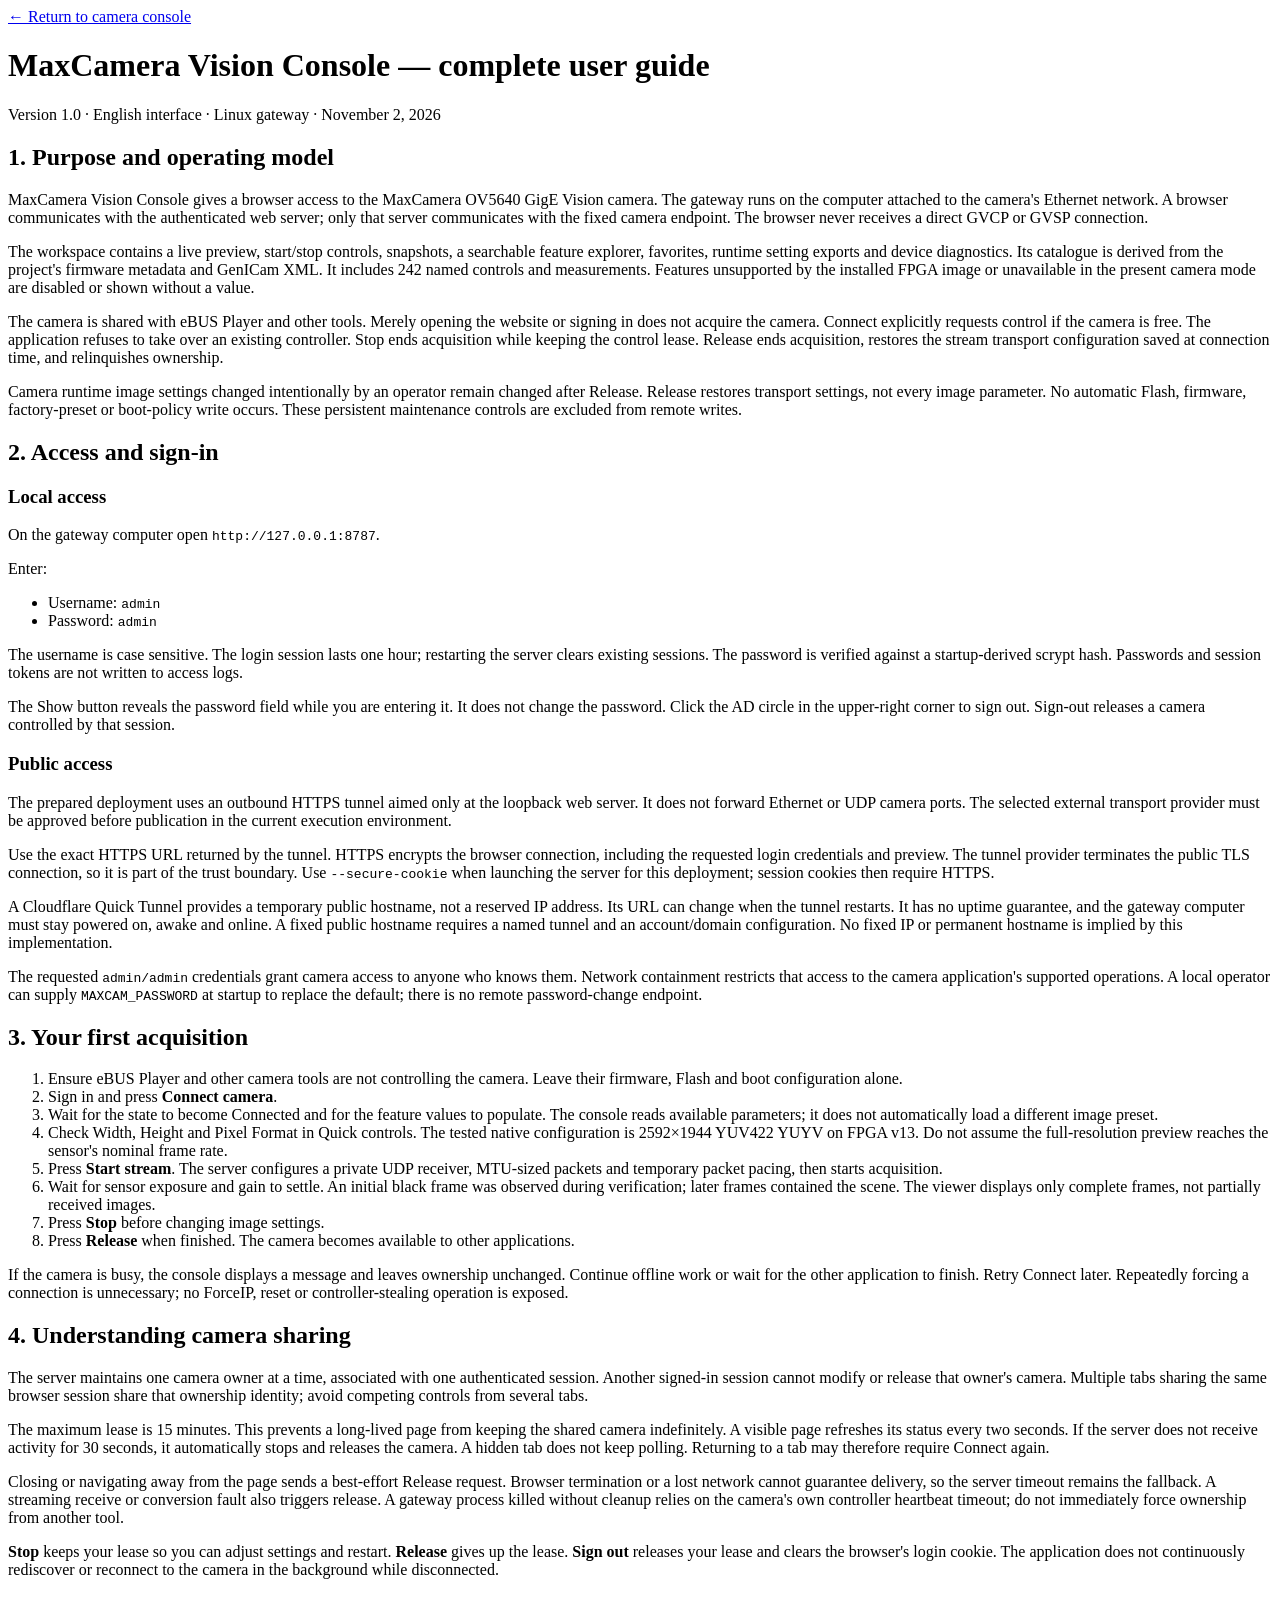
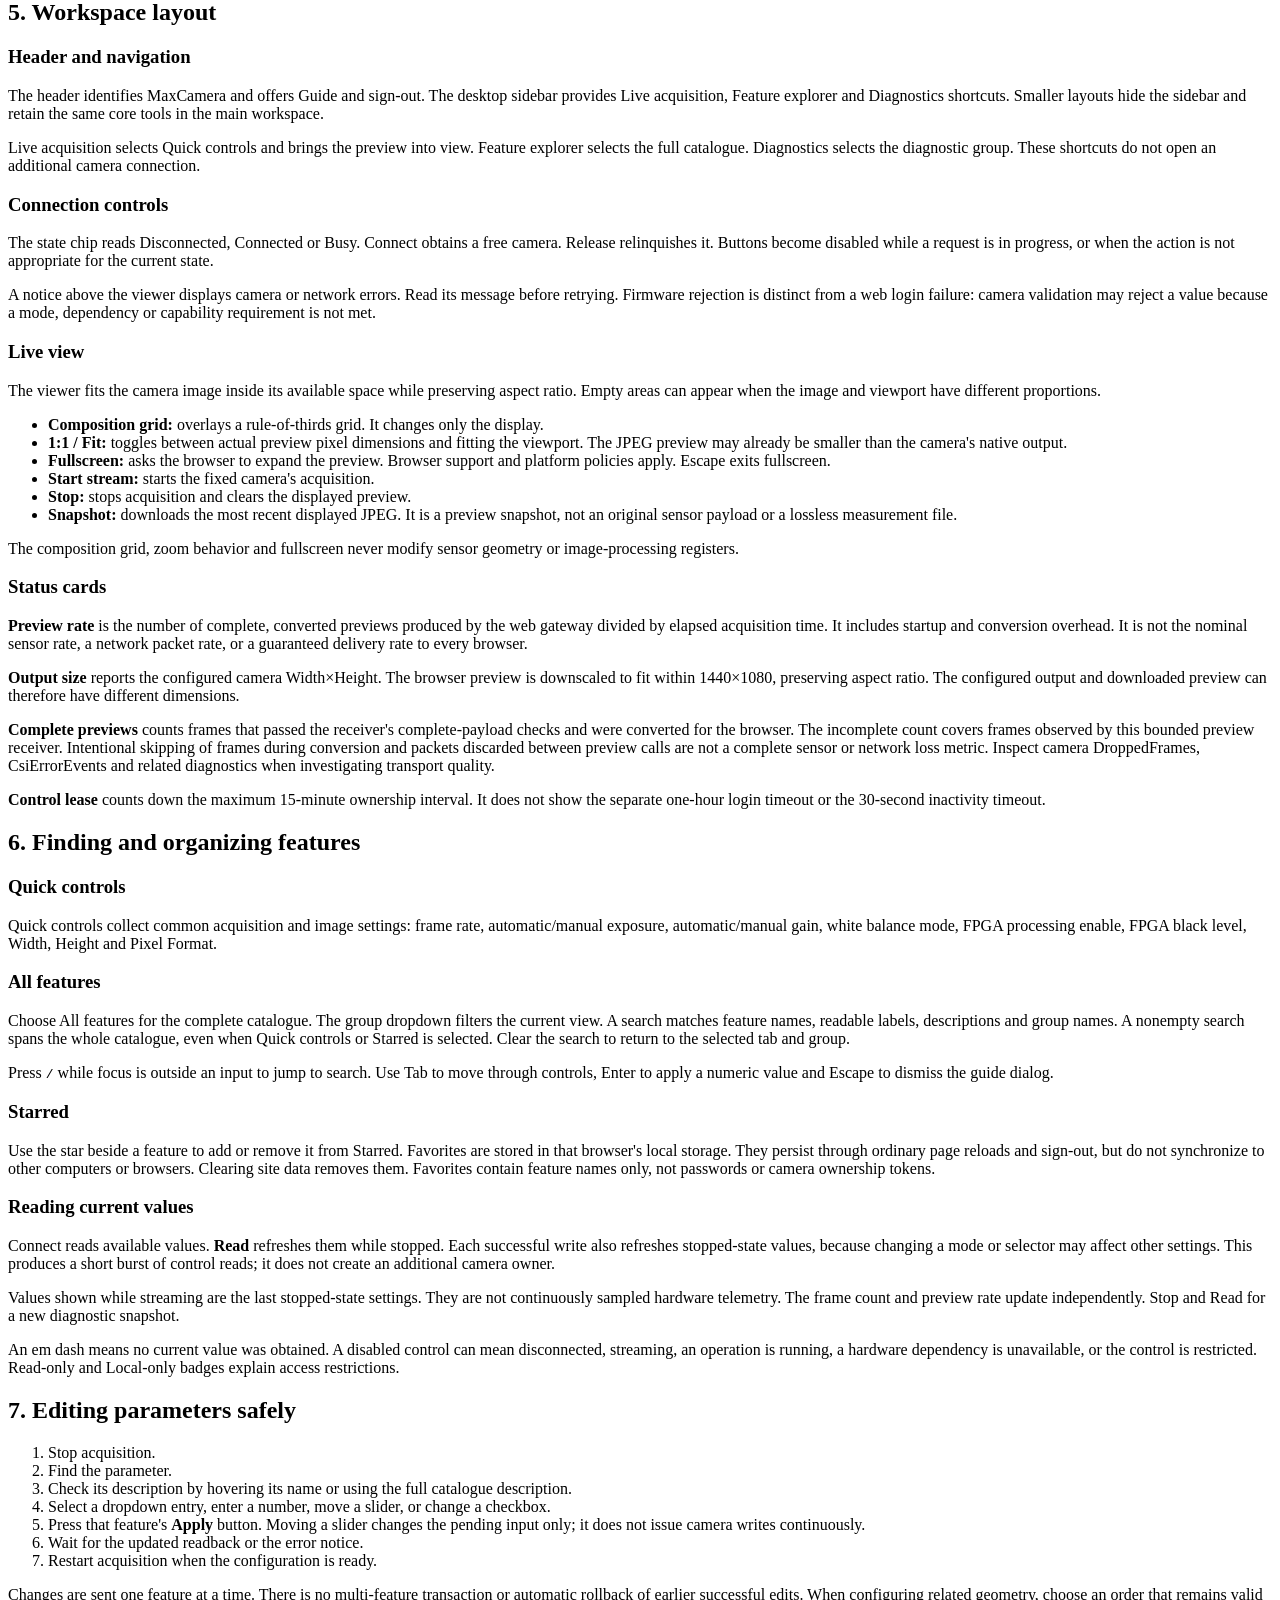
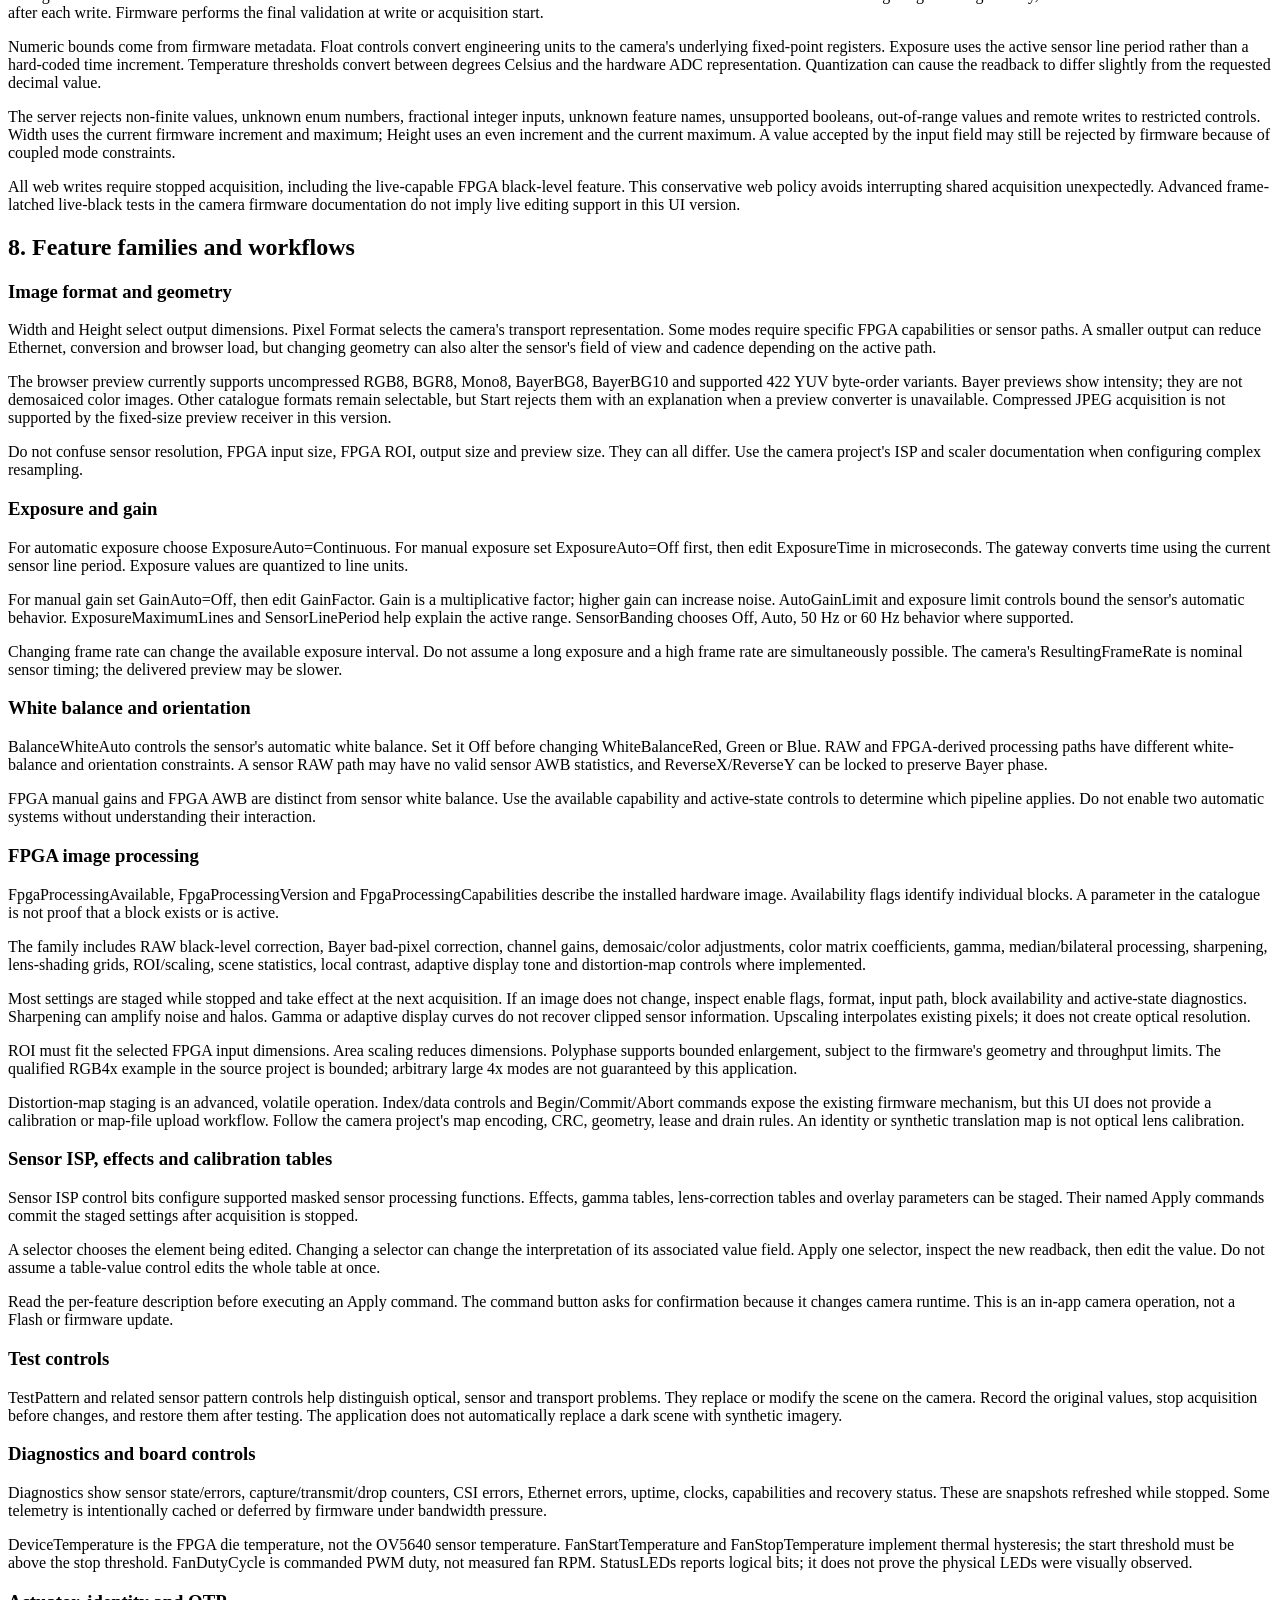
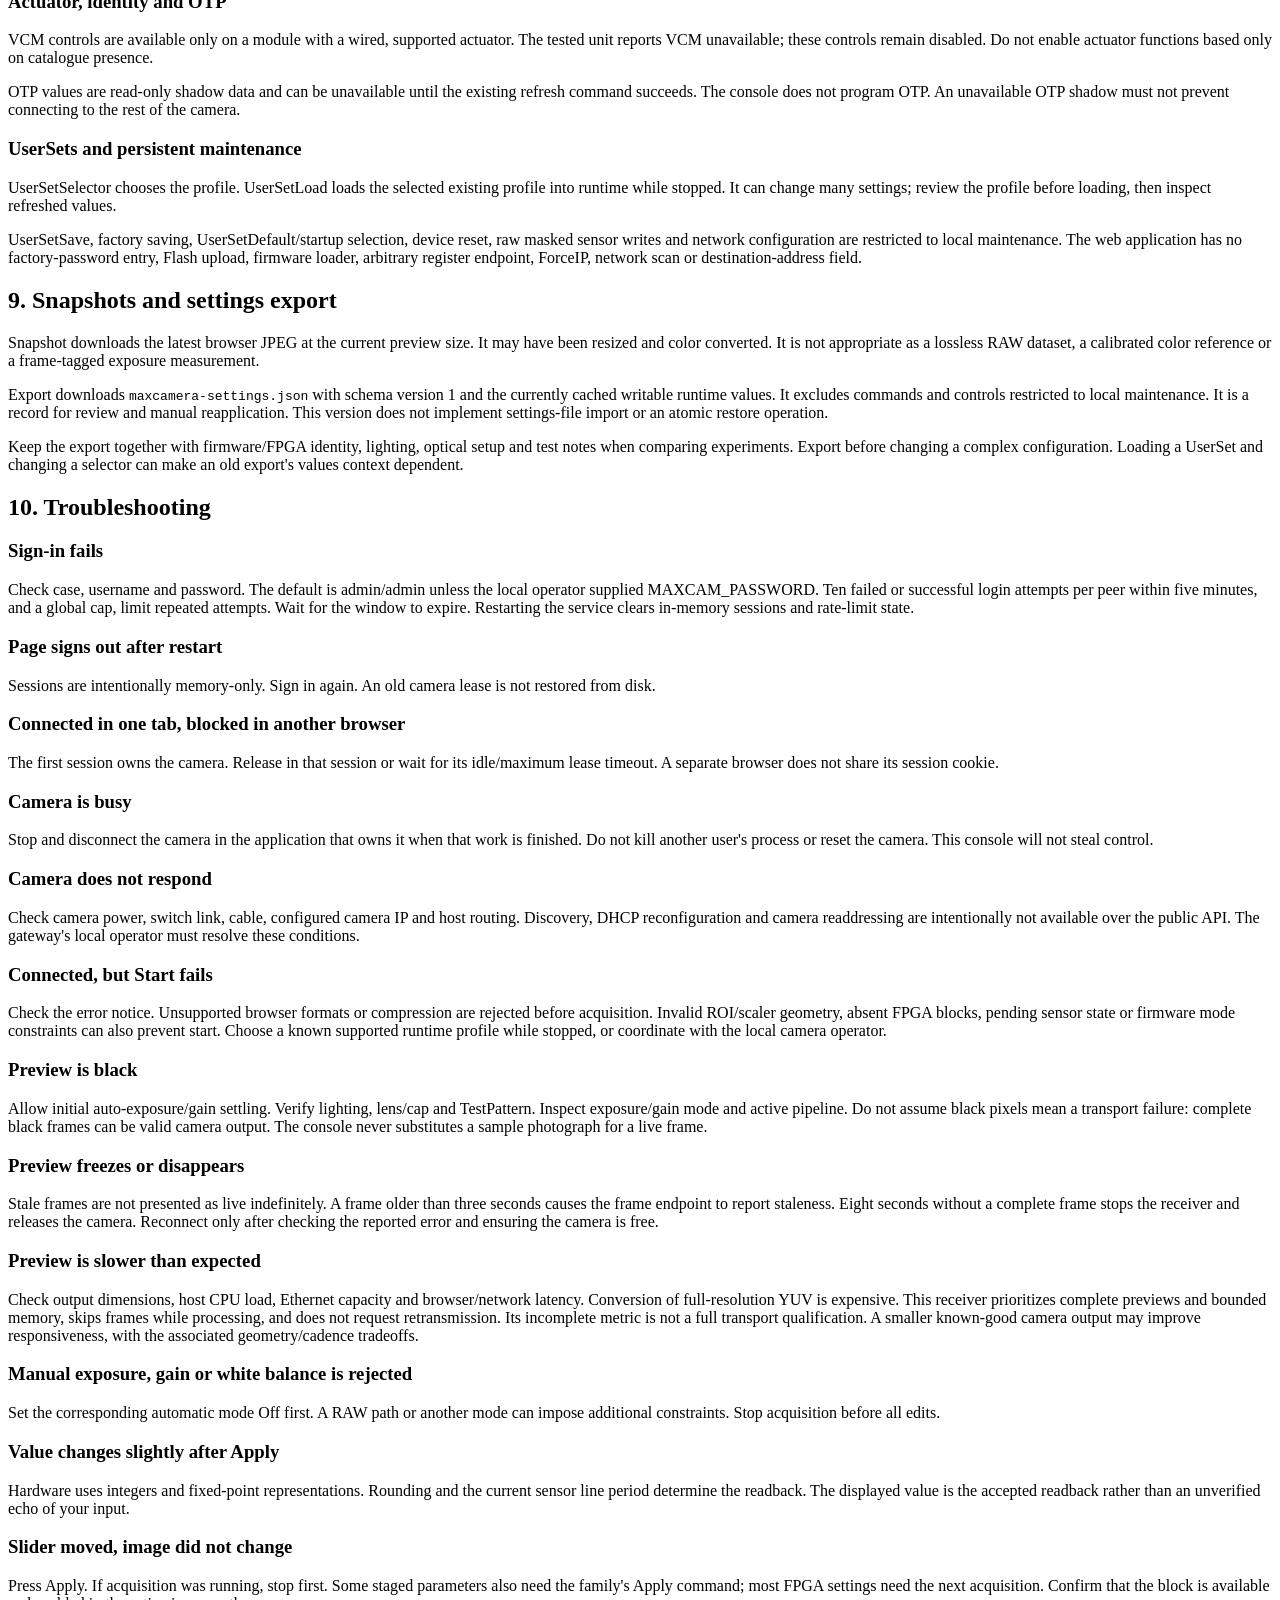
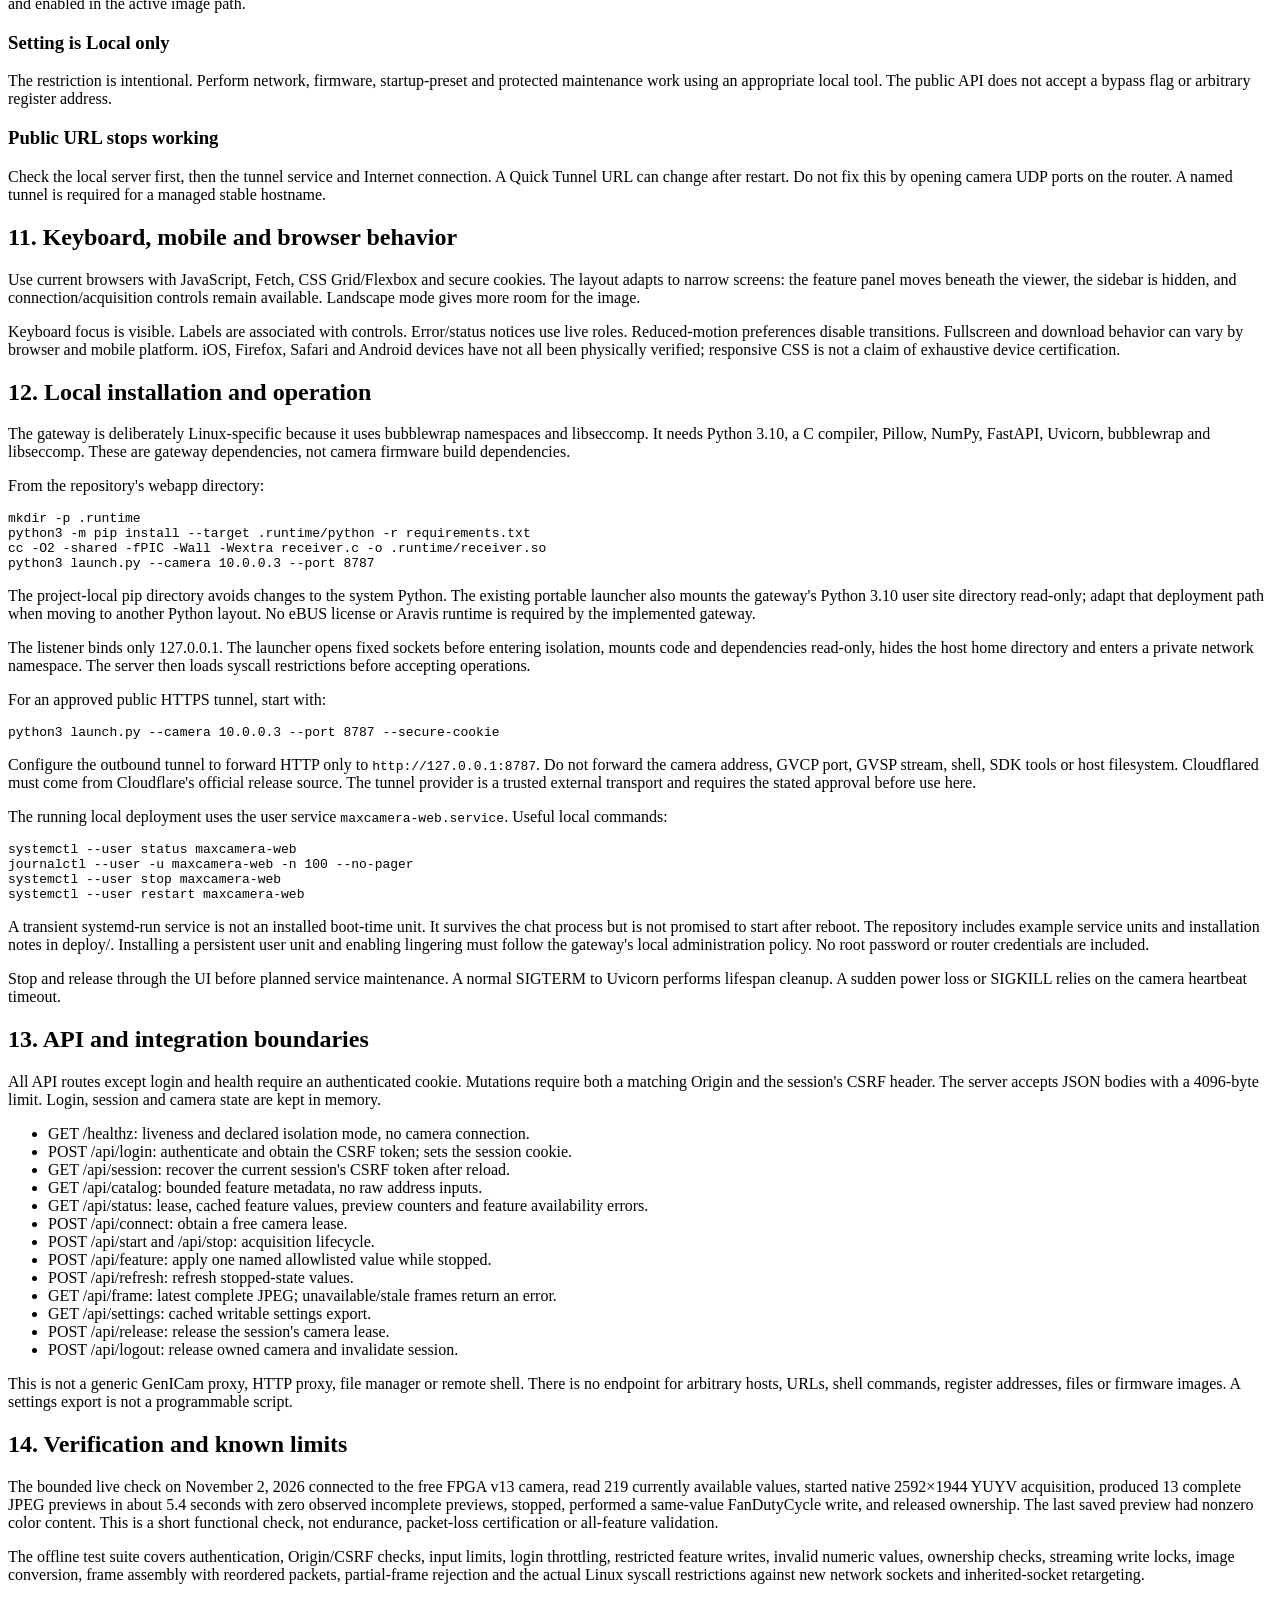
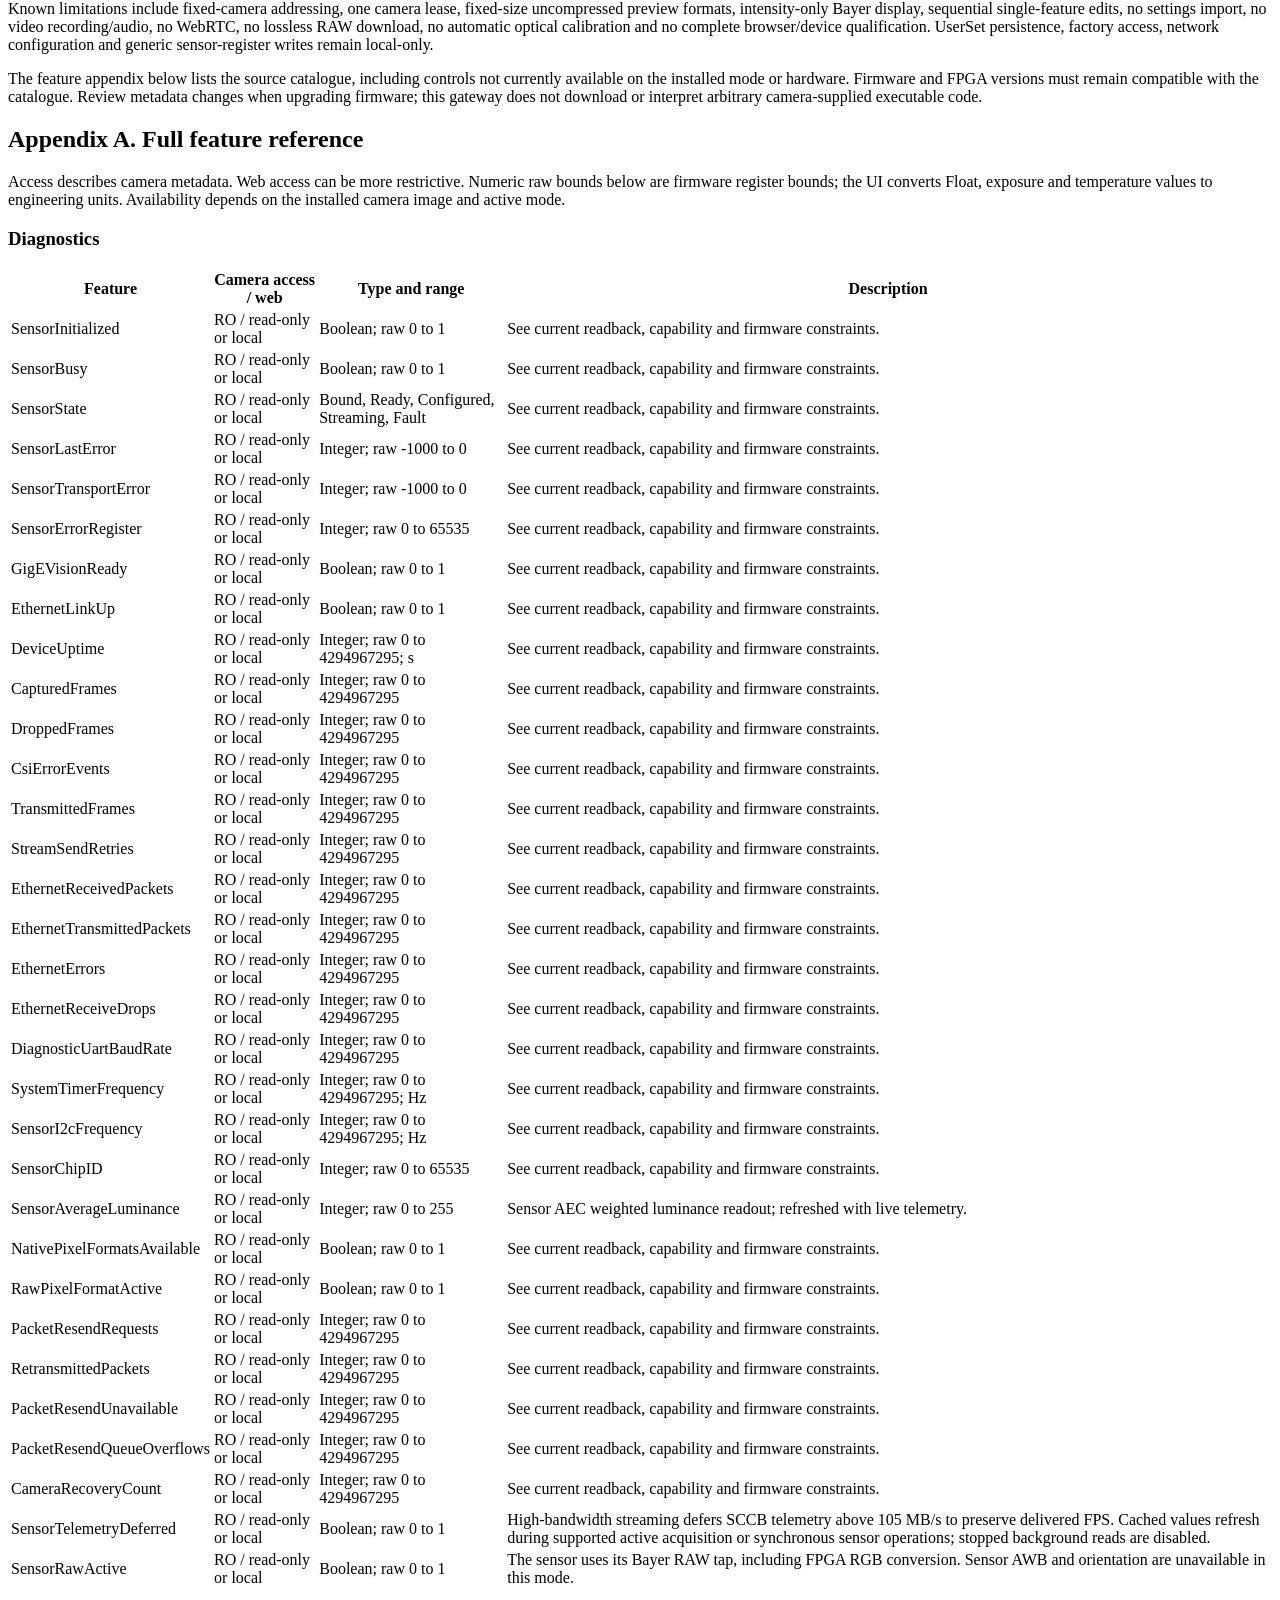
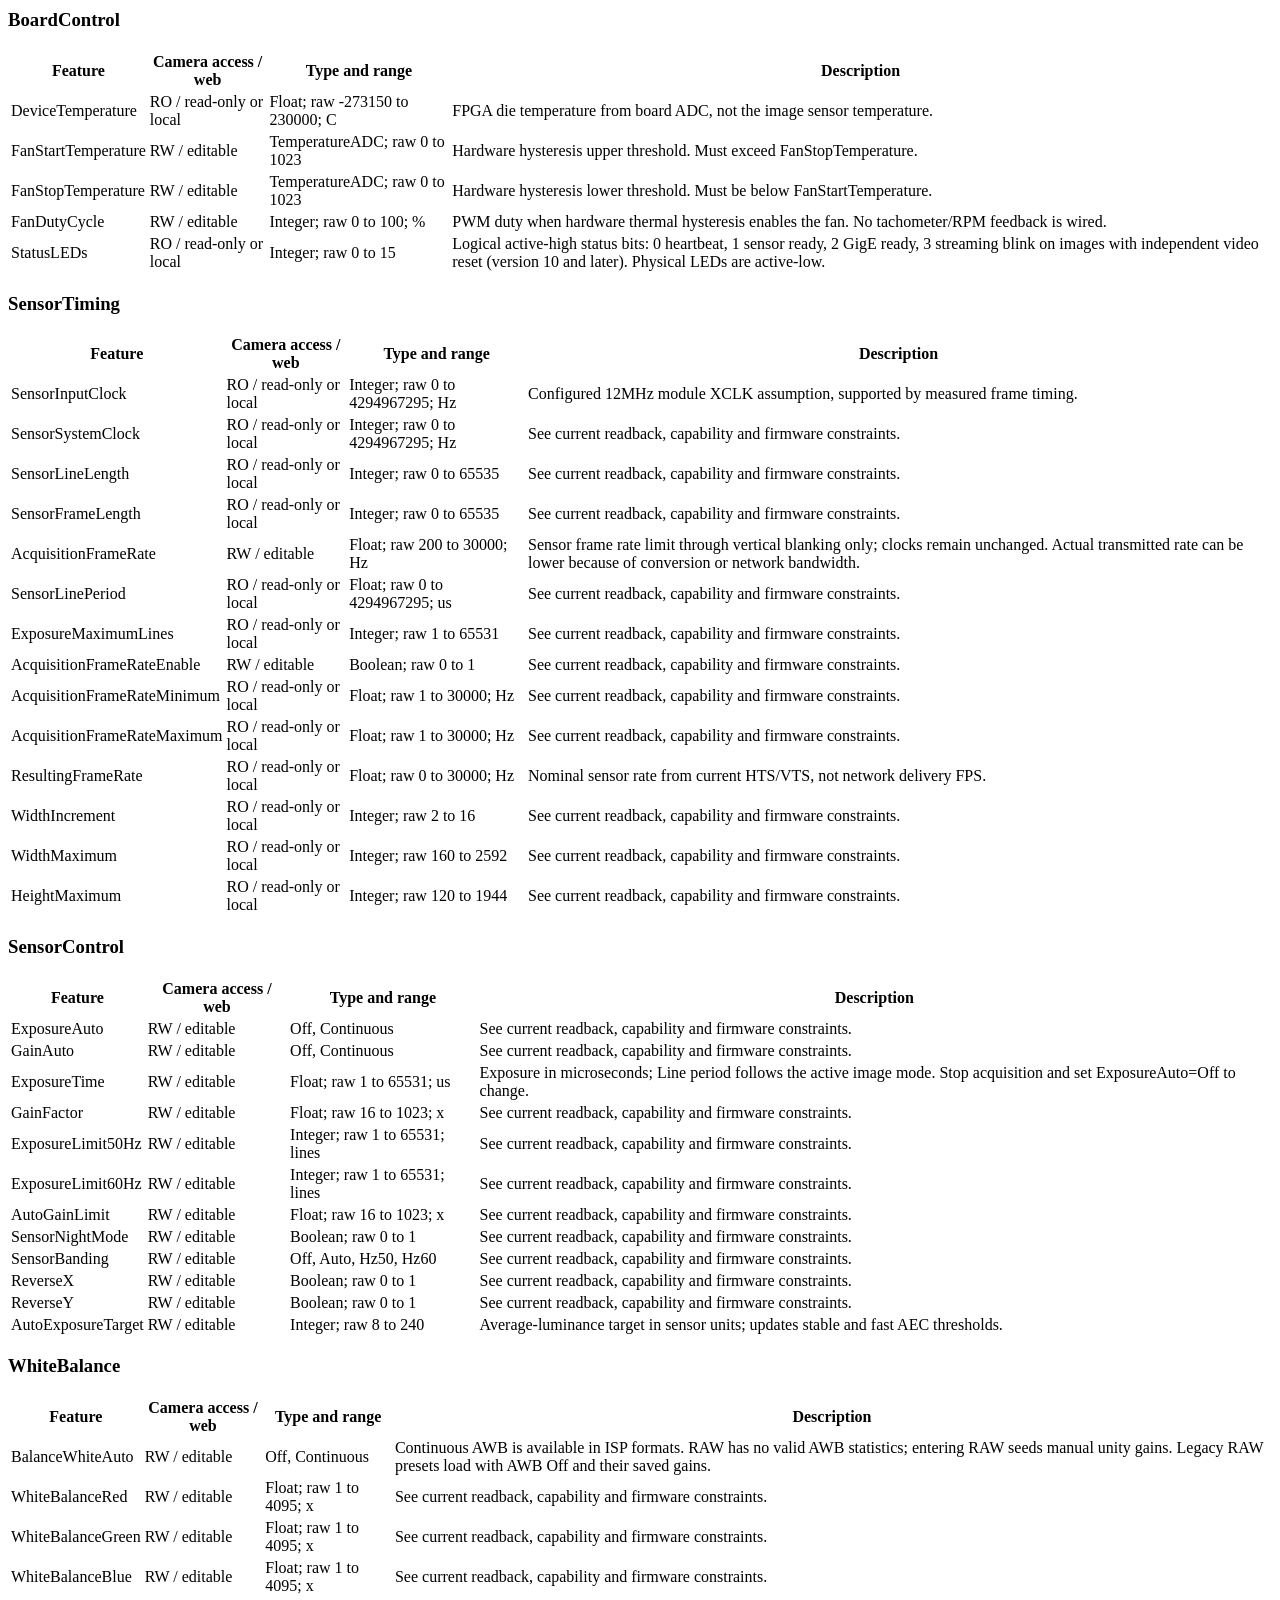
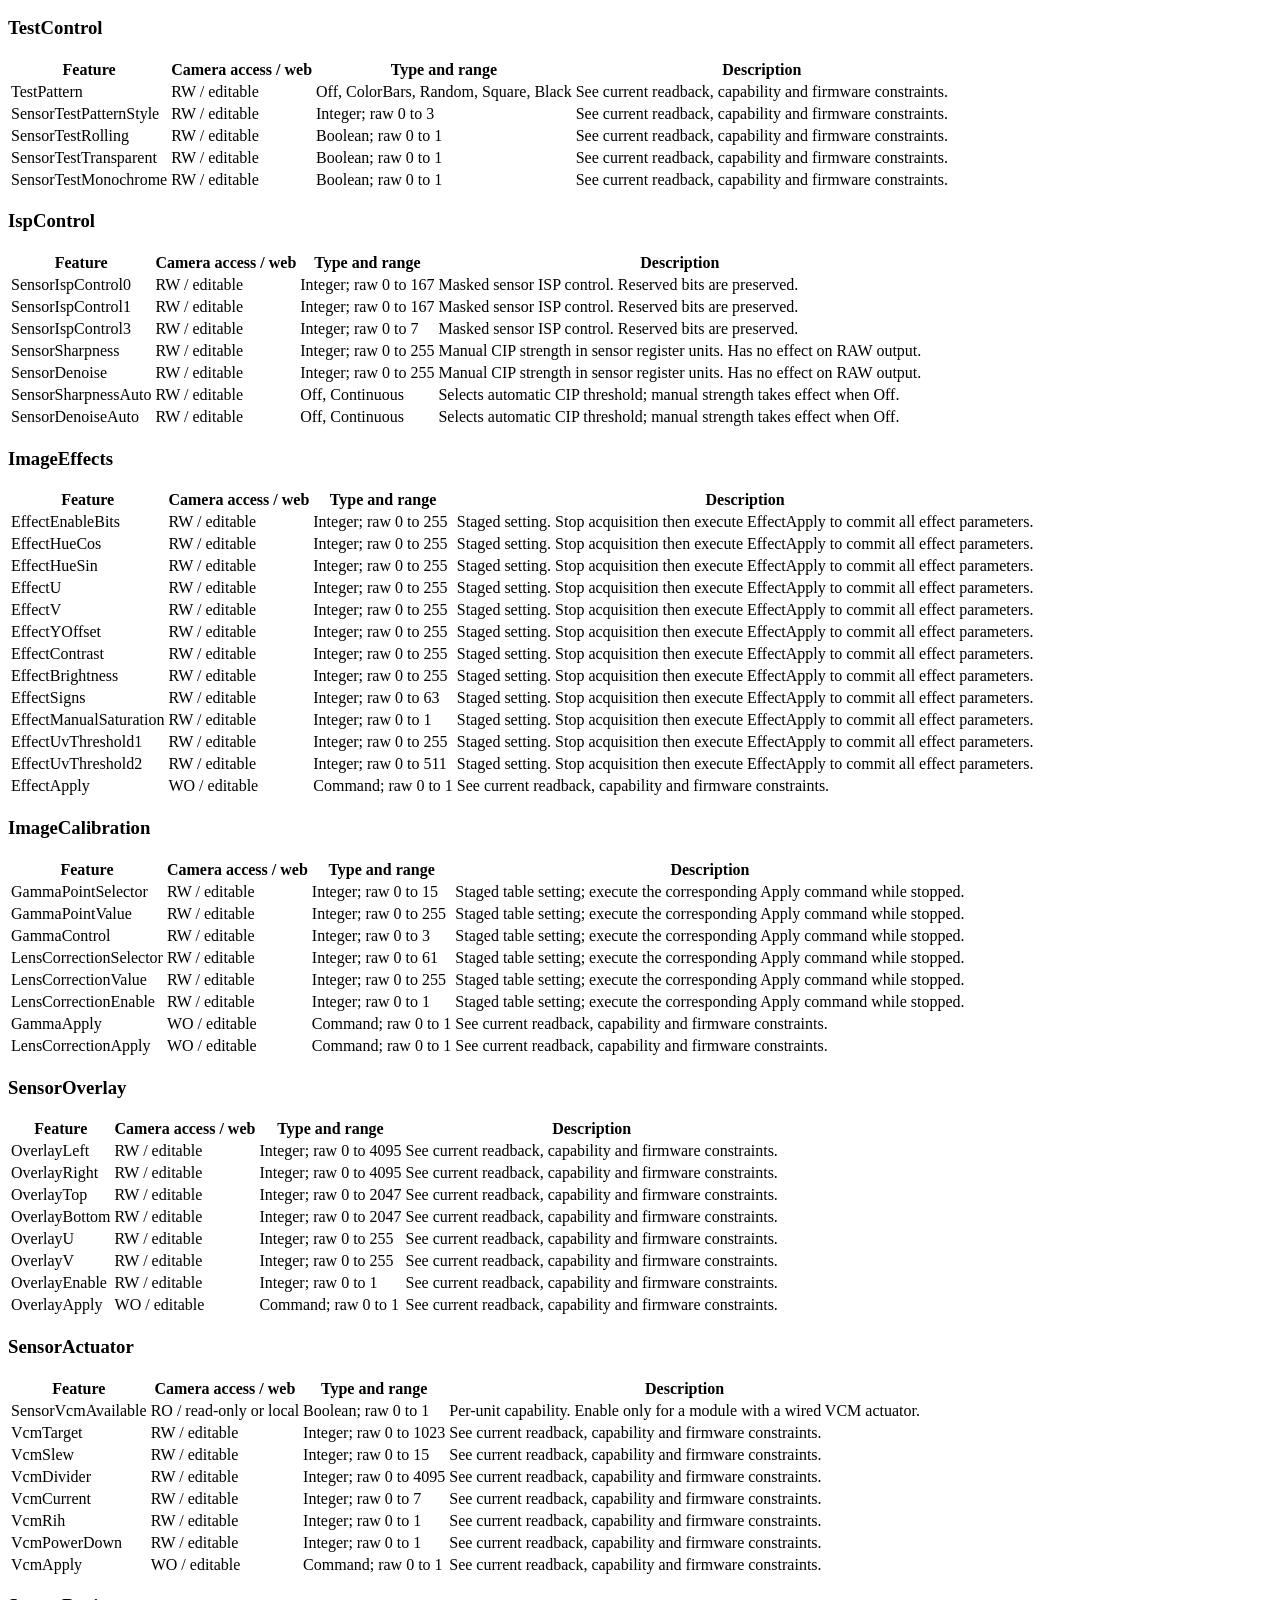
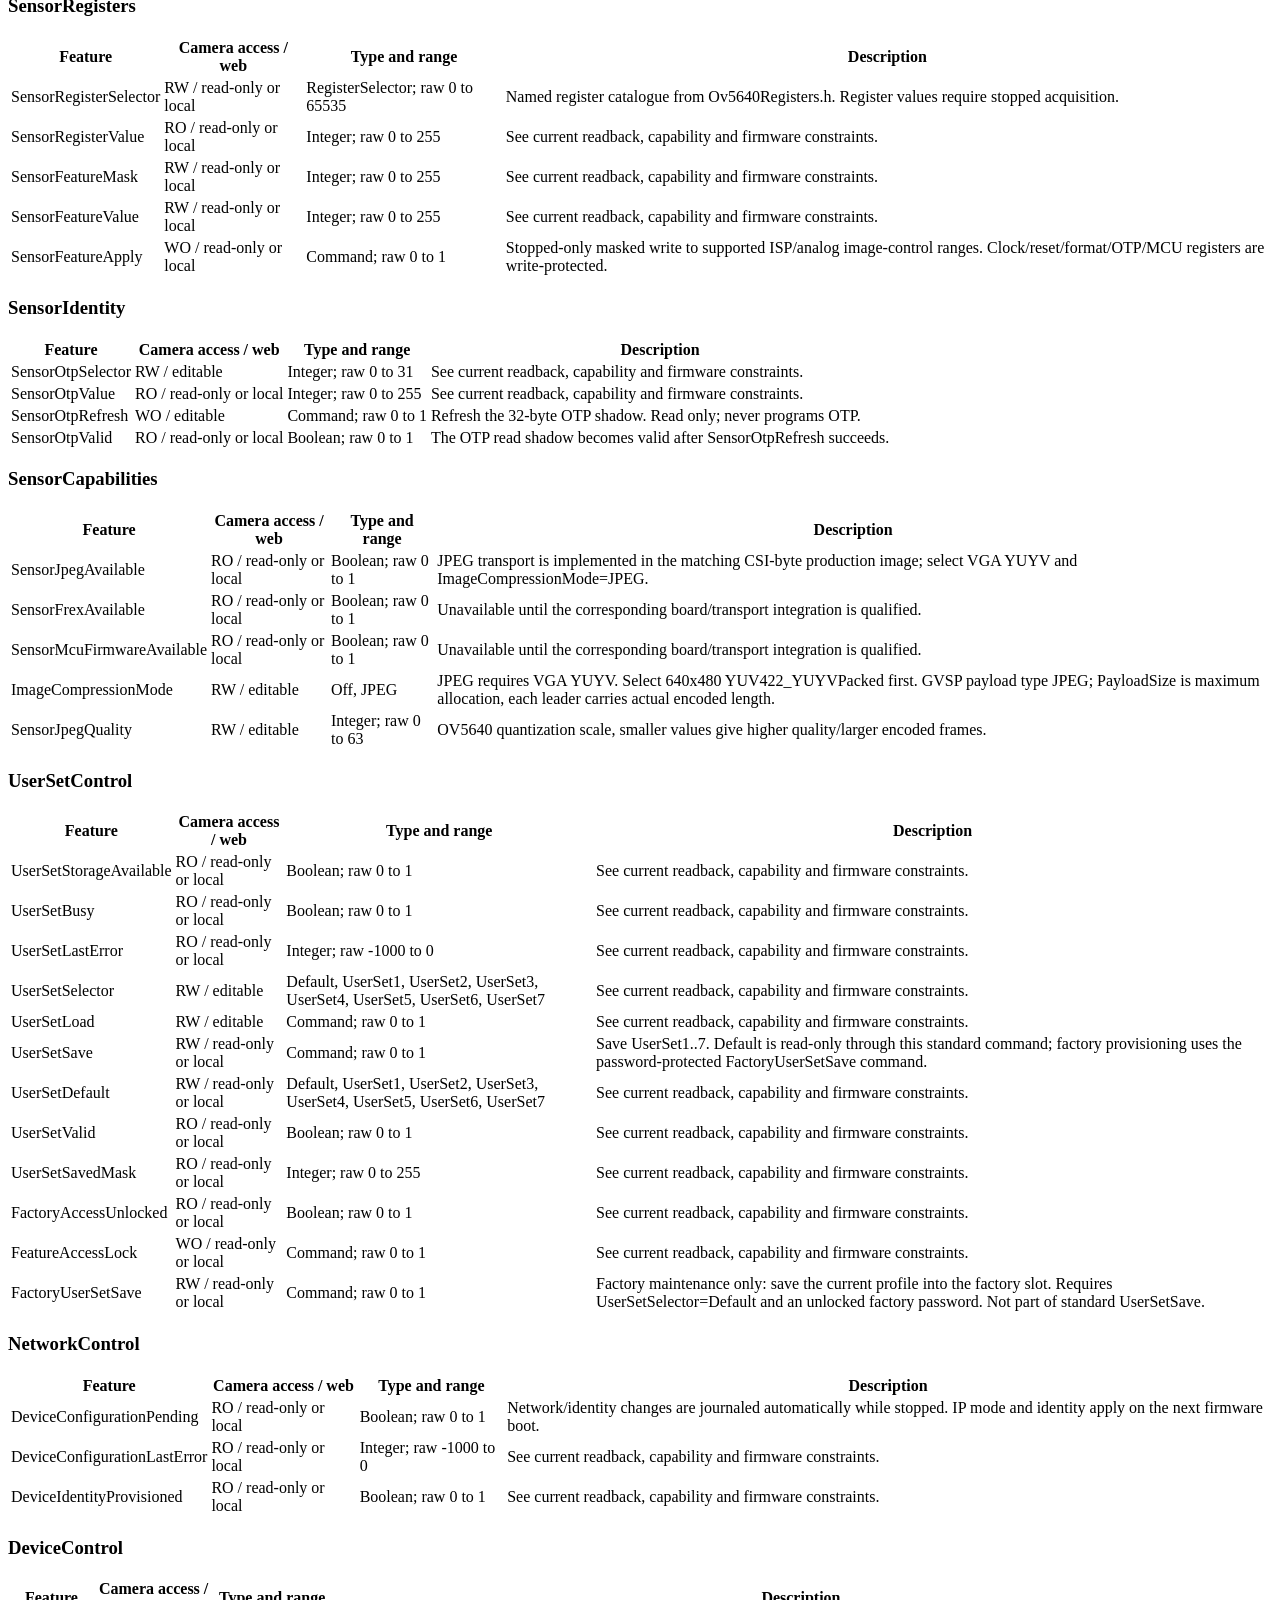
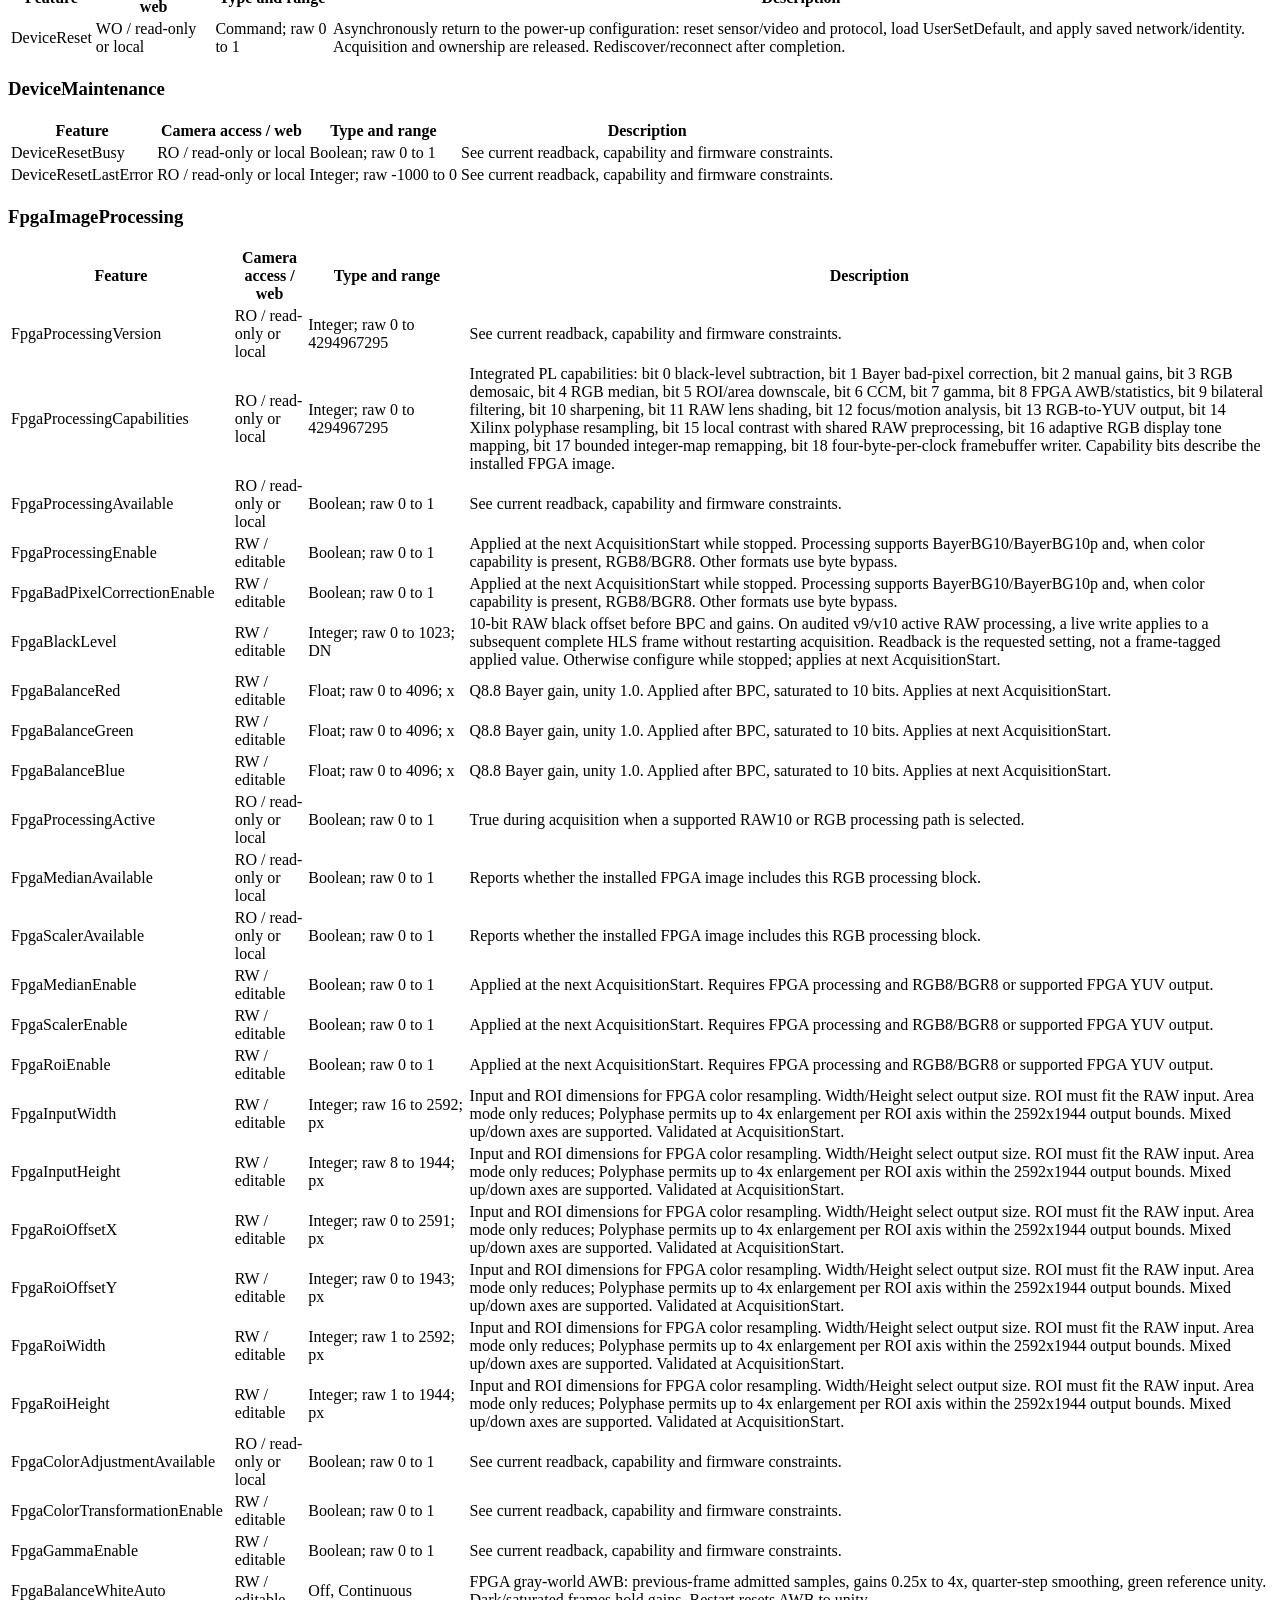
==== webapp/guide.html @ 41534dec "Add isolated authenticated camera web console and operator guide" ====
<!doctype html><html lang="en"><head><meta charset="utf-8"><meta name="viewport" content="width=device-width, initial-scale=1"><title>MaxCamera complete user guide</title><link rel="stylesheet" href="/static/guide.css"></head><body><nav><a href="/">← Return to camera console</a></nav><main><h1 id="maxcamera-vision-console-complete-user-guide">MaxCamera Vision Console — complete user guide</h1>
<p>Version 1.0 · English interface · Linux gateway · November 2, 2026</p>
<h2 id="1-purpose-and-operating-model">1. Purpose and operating model</h2>
<p>MaxCamera Vision Console gives a browser access to the MaxCamera OV5640 GigE Vision camera. The gateway runs on the computer attached to the camera's Ethernet network. A browser communicates with the authenticated web server; only that server communicates with the fixed camera endpoint. The browser never receives a direct GVCP or GVSP connection.</p>
<p>The workspace contains a live preview, start/stop controls, snapshots, a searchable feature explorer, favorites, runtime setting exports and device diagnostics. Its catalogue is derived from the project's firmware metadata and GenICam XML. It includes 242 named controls and measurements. Features unsupported by the installed FPGA image or unavailable in the present camera mode are disabled or shown without a value.</p>
<p>The camera is shared with eBUS Player and other tools. Merely opening the website or signing in does not acquire the camera. Connect explicitly requests control if the camera is free. The application refuses to take over an existing controller. Stop ends acquisition while keeping the control lease. Release ends acquisition, restores the stream transport configuration saved at connection time, and relinquishes ownership.</p>
<p>Camera runtime image settings changed intentionally by an operator remain changed after Release. Release restores transport settings, not every image parameter. No automatic Flash, firmware, factory-preset or boot-policy write occurs. These persistent maintenance controls are excluded from remote writes.</p>
<h2 id="2-access-and-sign-in">2. Access and sign-in</h2>
<h3 id="local-access">Local access</h3>
<p>On the gateway computer open <code>http://127.0.0.1:8787</code>.</p>
<p>Enter:</p>
<ul>
<li>Username: <code>admin</code></li>
<li>Password: <code>admin</code></li>
</ul>
<p>The username is case sensitive. The login session lasts one hour; restarting the server clears existing sessions. The password is verified against a startup-derived scrypt hash. Passwords and session tokens are not written to access logs.</p>
<p>The Show button reveals the password field while you are entering it. It does not change the password. Click the AD circle in the upper-right corner to sign out. Sign-out releases a camera controlled by that session.</p>
<h3 id="public-access">Public access</h3>
<p>The prepared deployment uses an outbound HTTPS tunnel aimed only at the loopback web server. It does not forward Ethernet or UDP camera ports. The selected external transport provider must be approved before publication in the current execution environment.</p>
<p>Use the exact HTTPS URL returned by the tunnel. HTTPS encrypts the browser connection, including the requested login credentials and preview. The tunnel provider terminates the public TLS connection, so it is part of the trust boundary. Use <code>--secure-cookie</code> when launching the server for this deployment; session cookies then require HTTPS.</p>
<p>A Cloudflare Quick Tunnel provides a temporary public hostname, not a reserved IP address. Its URL can change when the tunnel restarts. It has no uptime guarantee, and the gateway computer must stay powered on, awake and online. A fixed public hostname requires a named tunnel and an account/domain configuration. No fixed IP or permanent hostname is implied by this implementation.</p>
<p>The requested <code>admin/admin</code> credentials grant camera access to anyone who knows them. Network containment restricts that access to the camera application's supported operations. A local operator can supply <code>MAXCAM_PASSWORD</code> at startup to replace the default; there is no remote password-change endpoint.</p>
<h2 id="3-your-first-acquisition">3. Your first acquisition</h2>
<ol>
<li>Ensure eBUS Player and other camera tools are not controlling the camera. Leave their firmware, Flash and boot configuration alone.</li>
<li>Sign in and press <strong>Connect camera</strong>.</li>
<li>Wait for the state to become Connected and for the feature values to populate. The console reads available parameters; it does not automatically load a different image preset.</li>
<li>Check Width, Height and Pixel Format in Quick controls. The tested native configuration is 2592×1944 YUV422 YUYV on FPGA v13. Do not assume the full-resolution preview reaches the sensor's nominal frame rate.</li>
<li>Press <strong>Start stream</strong>. The server configures a private UDP receiver, MTU-sized packets and temporary packet pacing, then starts acquisition.</li>
<li>Wait for sensor exposure and gain to settle. An initial black frame was observed during verification; later frames contained the scene. The viewer displays only complete frames, not partially received images.</li>
<li>Press <strong>Stop</strong> before changing image settings.</li>
<li>Press <strong>Release</strong> when finished. The camera becomes available to other applications.</li>
</ol>
<p>If the camera is busy, the console displays a message and leaves ownership unchanged. Continue offline work or wait for the other application to finish. Retry Connect later. Repeatedly forcing a connection is unnecessary; no ForceIP, reset or controller-stealing operation is exposed.</p>
<h2 id="4-understanding-camera-sharing">4. Understanding camera sharing</h2>
<p>The server maintains one camera owner at a time, associated with one authenticated session. Another signed-in session cannot modify or release that owner's camera. Multiple tabs sharing the same browser session share that ownership identity; avoid competing controls from several tabs.</p>
<p>The maximum lease is 15 minutes. This prevents a long-lived page from keeping the shared camera indefinitely. A visible page refreshes its status every two seconds. If the server does not receive activity for 30 seconds, it automatically stops and releases the camera. A hidden tab does not keep polling. Returning to a tab may therefore require Connect again.</p>
<p>Closing or navigating away from the page sends a best-effort Release request. Browser termination or a lost network cannot guarantee delivery, so the server timeout remains the fallback. A streaming receive or conversion fault also triggers release. A gateway process killed without cleanup relies on the camera's own controller heartbeat timeout; do not immediately force ownership from another tool.</p>
<p><strong>Stop</strong> keeps your lease so you can adjust settings and restart. <strong>Release</strong> gives up the lease. <strong>Sign out</strong> releases your lease and clears the browser's login cookie. The application does not continuously rediscover or reconnect to the camera in the background while disconnected.</p>
<h2 id="5-workspace-layout">5. Workspace layout</h2>
<h3 id="header-and-navigation">Header and navigation</h3>
<p>The header identifies MaxCamera and offers Guide and sign-out. The desktop sidebar provides Live acquisition, Feature explorer and Diagnostics shortcuts. Smaller layouts hide the sidebar and retain the same core tools in the main workspace.</p>
<p>Live acquisition selects Quick controls and brings the preview into view. Feature explorer selects the full catalogue. Diagnostics selects the diagnostic group. These shortcuts do not open an additional camera connection.</p>
<h3 id="connection-controls">Connection controls</h3>
<p>The state chip reads Disconnected, Connected or Busy. Connect obtains a free camera. Release relinquishes it. Buttons become disabled while a request is in progress, or when the action is not appropriate for the current state.</p>
<p>A notice above the viewer displays camera or network errors. Read its message before retrying. Firmware rejection is distinct from a web login failure: camera validation may reject a value because a mode, dependency or capability requirement is not met.</p>
<h3 id="live-view">Live view</h3>
<p>The viewer fits the camera image inside its available space while preserving aspect ratio. Empty areas can appear when the image and viewport have different proportions.</p>
<ul>
<li><strong>Composition grid:</strong> overlays a rule-of-thirds grid. It changes only the display.</li>
<li><strong>1:1 / Fit:</strong> toggles between actual preview pixel dimensions and fitting the viewport. The JPEG preview may already be smaller than the camera's native output.</li>
<li><strong>Fullscreen:</strong> asks the browser to expand the preview. Browser support and platform policies apply. Escape exits fullscreen.</li>
<li><strong>Start stream:</strong> starts the fixed camera's acquisition.</li>
<li><strong>Stop:</strong> stops acquisition and clears the displayed preview.</li>
<li><strong>Snapshot:</strong> downloads the most recent displayed JPEG. It is a preview snapshot, not an original sensor payload or a lossless measurement file.</li>
</ul>
<p>The composition grid, zoom behavior and fullscreen never modify sensor geometry or image-processing registers.</p>
<h3 id="status-cards">Status cards</h3>
<p><strong>Preview rate</strong> is the number of complete, converted previews produced by the web gateway divided by elapsed acquisition time. It includes startup and conversion overhead. It is not the nominal sensor rate, a network packet rate, or a guaranteed delivery rate to every browser.</p>
<p><strong>Output size</strong> reports the configured camera Width×Height. The browser preview is downscaled to fit within 1440×1080, preserving aspect ratio. The configured output and downloaded preview can therefore have different dimensions.</p>
<p><strong>Complete previews</strong> counts frames that passed the receiver's complete-payload checks and were converted for the browser. The incomplete count covers frames observed by this bounded preview receiver. Intentional skipping of frames during conversion and packets discarded between preview calls are not a complete sensor or network loss metric. Inspect camera DroppedFrames, CsiErrorEvents and related diagnostics when investigating transport quality.</p>
<p><strong>Control lease</strong> counts down the maximum 15-minute ownership interval. It does not show the separate one-hour login timeout or the 30-second inactivity timeout.</p>
<h2 id="6-finding-and-organizing-features">6. Finding and organizing features</h2>
<h3 id="quick-controls">Quick controls</h3>
<p>Quick controls collect common acquisition and image settings: frame rate, automatic/manual exposure, automatic/manual gain, white balance mode, FPGA processing enable, FPGA black level, Width, Height and Pixel Format.</p>
<h3 id="all-features">All features</h3>
<p>Choose All features for the complete catalogue. The group dropdown filters the current view. A search matches feature names, readable labels, descriptions and group names. A nonempty search spans the whole catalogue, even when Quick controls or Starred is selected. Clear the search to return to the selected tab and group.</p>
<p>Press <code>/</code> while focus is outside an input to jump to search. Use Tab to move through controls, Enter to apply a numeric value and Escape to dismiss the guide dialog.</p>
<h3 id="starred">Starred</h3>
<p>Use the star beside a feature to add or remove it from Starred. Favorites are stored in that browser's local storage. They persist through ordinary page reloads and sign-out, but do not synchronize to other computers or browsers. Clearing site data removes them. Favorites contain feature names only, not passwords or camera ownership tokens.</p>
<h3 id="reading-current-values">Reading current values</h3>
<p>Connect reads available values. <strong>Read</strong> refreshes them while stopped. Each successful write also refreshes stopped-state values, because changing a mode or selector may affect other settings. This produces a short burst of control reads; it does not create an additional camera owner.</p>
<p>Values shown while streaming are the last stopped-state settings. They are not continuously sampled hardware telemetry. The frame count and preview rate update independently. Stop and Read for a new diagnostic snapshot.</p>
<p>An em dash means no current value was obtained. A disabled control can mean disconnected, streaming, an operation is running, a hardware dependency is unavailable, or the control is restricted. Read-only and Local-only badges explain access restrictions.</p>
<h2 id="7-editing-parameters-safely">7. Editing parameters safely</h2>
<ol>
<li>Stop acquisition.</li>
<li>Find the parameter.</li>
<li>Check its description by hovering its name or using the full catalogue description.</li>
<li>Select a dropdown entry, enter a number, move a slider, or change a checkbox.</li>
<li>Press that feature's <strong>Apply</strong> button. Moving a slider changes the pending input only; it does not issue camera writes continuously.</li>
<li>Wait for the updated readback or the error notice.</li>
<li>Restart acquisition when the configuration is ready.</li>
</ol>
<p>Changes are sent one feature at a time. There is no multi-feature transaction or automatic rollback of earlier successful edits. When configuring related geometry, choose an order that remains valid after each write. Firmware performs the final validation at write or acquisition start.</p>
<p>Numeric bounds come from firmware metadata. Float controls convert engineering units to the camera's underlying fixed-point registers. Exposure uses the active sensor line period rather than a hard-coded time increment. Temperature thresholds convert between degrees Celsius and the hardware ADC representation. Quantization can cause the readback to differ slightly from the requested decimal value.</p>
<p>The server rejects non-finite values, unknown enum numbers, fractional integer inputs, unknown feature names, unsupported booleans, out-of-range values and remote writes to restricted controls. Width uses the current firmware increment and maximum; Height uses an even increment and the current maximum. A value accepted by the input field may still be rejected by firmware because of coupled mode constraints.</p>
<p>All web writes require stopped acquisition, including the live-capable FPGA black-level feature. This conservative web policy avoids interrupting shared acquisition unexpectedly. Advanced frame-latched live-black tests in the camera firmware documentation do not imply live editing support in this UI version.</p>
<h2 id="8-feature-families-and-workflows">8. Feature families and workflows</h2>
<h3 id="image-format-and-geometry">Image format and geometry</h3>
<p>Width and Height select output dimensions. Pixel Format selects the camera's transport representation. Some modes require specific FPGA capabilities or sensor paths. A smaller output can reduce Ethernet, conversion and browser load, but changing geometry can also alter the sensor's field of view and cadence depending on the active path.</p>
<p>The browser preview currently supports uncompressed RGB8, BGR8, Mono8, BayerBG8, BayerBG10 and supported 422 YUV byte-order variants. Bayer previews show intensity; they are not demosaiced color images. Other catalogue formats remain selectable, but Start rejects them with an explanation when a preview converter is unavailable. Compressed JPEG acquisition is not supported by the fixed-size preview receiver in this version.</p>
<p>Do not confuse sensor resolution, FPGA input size, FPGA ROI, output size and preview size. They can all differ. Use the camera project's ISP and scaler documentation when configuring complex resampling.</p>
<h3 id="exposure-and-gain">Exposure and gain</h3>
<p>For automatic exposure choose ExposureAuto=Continuous. For manual exposure set ExposureAuto=Off first, then edit ExposureTime in microseconds. The gateway converts time using the current sensor line period. Exposure values are quantized to line units.</p>
<p>For manual gain set GainAuto=Off, then edit GainFactor. Gain is a multiplicative factor; higher gain can increase noise. AutoGainLimit and exposure limit controls bound the sensor's automatic behavior. ExposureMaximumLines and SensorLinePeriod help explain the active range. SensorBanding chooses Off, Auto, 50 Hz or 60 Hz behavior where supported.</p>
<p>Changing frame rate can change the available exposure interval. Do not assume a long exposure and a high frame rate are simultaneously possible. The camera's ResultingFrameRate is nominal sensor timing; the delivered preview may be slower.</p>
<h3 id="white-balance-and-orientation">White balance and orientation</h3>
<p>BalanceWhiteAuto controls the sensor's automatic white balance. Set it Off before changing WhiteBalanceRed, Green or Blue. RAW and FPGA-derived processing paths have different white-balance and orientation constraints. A sensor RAW path may have no valid sensor AWB statistics, and ReverseX/ReverseY can be locked to preserve Bayer phase.</p>
<p>FPGA manual gains and FPGA AWB are distinct from sensor white balance. Use the available capability and active-state controls to determine which pipeline applies. Do not enable two automatic systems without understanding their interaction.</p>
<h3 id="fpga-image-processing">FPGA image processing</h3>
<p>FpgaProcessingAvailable, FpgaProcessingVersion and FpgaProcessingCapabilities describe the installed hardware image. Availability flags identify individual blocks. A parameter in the catalogue is not proof that a block exists or is active.</p>
<p>The family includes RAW black-level correction, Bayer bad-pixel correction, channel gains, demosaic/color adjustments, color matrix coefficients, gamma, median/bilateral processing, sharpening, lens-shading grids, ROI/scaling, scene statistics, local contrast, adaptive display tone and distortion-map controls where implemented.</p>
<p>Most settings are staged while stopped and take effect at the next acquisition. If an image does not change, inspect enable flags, format, input path, block availability and active-state diagnostics. Sharpening can amplify noise and halos. Gamma or adaptive display curves do not recover clipped sensor information. Upscaling interpolates existing pixels; it does not create optical resolution.</p>
<p>ROI must fit the selected FPGA input dimensions. Area scaling reduces dimensions. Polyphase supports bounded enlargement, subject to the firmware's geometry and throughput limits. The qualified RGB4x example in the source project is bounded; arbitrary large 4x modes are not guaranteed by this application.</p>
<p>Distortion-map staging is an advanced, volatile operation. Index/data controls and Begin/Commit/Abort commands expose the existing firmware mechanism, but this UI does not provide a calibration or map-file upload workflow. Follow the camera project's map encoding, CRC, geometry, lease and drain rules. An identity or synthetic translation map is not optical lens calibration.</p>
<h3 id="sensor-isp-effects-and-calibration-tables">Sensor ISP, effects and calibration tables</h3>
<p>Sensor ISP control bits configure supported masked sensor processing functions. Effects, gamma tables, lens-correction tables and overlay parameters can be staged. Their named Apply commands commit the staged settings after acquisition is stopped.</p>
<p>A selector chooses the element being edited. Changing a selector can change the interpretation of its associated value field. Apply one selector, inspect the new readback, then edit the value. Do not assume a table-value control edits the whole table at once.</p>
<p>Read the per-feature description before executing an Apply command. The command button asks for confirmation because it changes camera runtime. This is an in-app camera operation, not a Flash or firmware update.</p>
<h3 id="test-controls">Test controls</h3>
<p>TestPattern and related sensor pattern controls help distinguish optical, sensor and transport problems. They replace or modify the scene on the camera. Record the original values, stop acquisition before changes, and restore them after testing. The application does not automatically replace a dark scene with synthetic imagery.</p>
<h3 id="diagnostics-and-board-controls">Diagnostics and board controls</h3>
<p>Diagnostics show sensor state/errors, capture/transmit/drop counters, CSI errors, Ethernet errors, uptime, clocks, capabilities and recovery status. These are snapshots refreshed while stopped. Some telemetry is intentionally cached or deferred by firmware under bandwidth pressure.</p>
<p>DeviceTemperature is the FPGA die temperature, not the OV5640 sensor temperature. FanStartTemperature and FanStopTemperature implement thermal hysteresis; the start threshold must be above the stop threshold. FanDutyCycle is commanded PWM duty, not measured fan RPM. StatusLEDs reports logical bits; it does not prove the physical LEDs were visually observed.</p>
<h3 id="actuator-identity-and-otp">Actuator, identity and OTP</h3>
<p>VCM controls are available only on a module with a wired, supported actuator. The tested unit reports VCM unavailable; these controls remain disabled. Do not enable actuator functions based only on catalogue presence.</p>
<p>OTP values are read-only shadow data and can be unavailable until the existing refresh command succeeds. The console does not program OTP. An unavailable OTP shadow must not prevent connecting to the rest of the camera.</p>
<h3 id="usersets-and-persistent-maintenance">UserSets and persistent maintenance</h3>
<p>UserSetSelector chooses the profile. UserSetLoad loads the selected existing profile into runtime while stopped. It can change many settings; review the profile before loading, then inspect refreshed values.</p>
<p>UserSetSave, factory saving, UserSetDefault/startup selection, device reset, raw masked sensor writes and network configuration are restricted to local maintenance. The web application has no factory-password entry, Flash upload, firmware loader, arbitrary register endpoint, ForceIP, network scan or destination-address field.</p>
<h2 id="9-snapshots-and-settings-export">9. Snapshots and settings export</h2>
<p>Snapshot downloads the latest browser JPEG at the current preview size. It may have been resized and color converted. It is not appropriate as a lossless RAW dataset, a calibrated color reference or a frame-tagged exposure measurement.</p>
<p>Export downloads <code>maxcamera-settings.json</code> with schema version 1 and the currently cached writable runtime values. It excludes commands and controls restricted to local maintenance. It is a record for review and manual reapplication. This version does not implement settings-file import or an atomic restore operation.</p>
<p>Keep the export together with firmware/FPGA identity, lighting, optical setup and test notes when comparing experiments. Export before changing a complex configuration. Loading a UserSet and changing a selector can make an old export's values context dependent.</p>
<h2 id="10-troubleshooting">10. Troubleshooting</h2>
<h3 id="sign-in-fails">Sign-in fails</h3>
<p>Check case, username and password. The default is admin/admin unless the local operator supplied MAXCAM_PASSWORD. Ten failed or successful login attempts per peer within five minutes, and a global cap, limit repeated attempts. Wait for the window to expire. Restarting the service clears in-memory sessions and rate-limit state.</p>
<h3 id="page-signs-out-after-restart">Page signs out after restart</h3>
<p>Sessions are intentionally memory-only. Sign in again. An old camera lease is not restored from disk.</p>
<h3 id="connected-in-one-tab-blocked-in-another-browser">Connected in one tab, blocked in another browser</h3>
<p>The first session owns the camera. Release in that session or wait for its idle/maximum lease timeout. A separate browser does not share its session cookie.</p>
<h3 id="camera-is-busy">Camera is busy</h3>
<p>Stop and disconnect the camera in the application that owns it when that work is finished. Do not kill another user's process or reset the camera. This console will not steal control.</p>
<h3 id="camera-does-not-respond">Camera does not respond</h3>
<p>Check camera power, switch link, cable, configured camera IP and host routing. Discovery, DHCP reconfiguration and camera readdressing are intentionally not available over the public API. The gateway's local operator must resolve these conditions.</p>
<h3 id="connected-but-start-fails">Connected, but Start fails</h3>
<p>Check the error notice. Unsupported browser formats or compression are rejected before acquisition. Invalid ROI/scaler geometry, absent FPGA blocks, pending sensor state or firmware mode constraints can also prevent start. Choose a known supported runtime profile while stopped, or coordinate with the local camera operator.</p>
<h3 id="preview-is-black">Preview is black</h3>
<p>Allow initial auto-exposure/gain settling. Verify lighting, lens/cap and TestPattern. Inspect exposure/gain mode and active pipeline. Do not assume black pixels mean a transport failure: complete black frames can be valid camera output. The console never substitutes a sample photograph for a live frame.</p>
<h3 id="preview-freezes-or-disappears">Preview freezes or disappears</h3>
<p>Stale frames are not presented as live indefinitely. A frame older than three seconds causes the frame endpoint to report staleness. Eight seconds without a complete frame stops the receiver and releases the camera. Reconnect only after checking the reported error and ensuring the camera is free.</p>
<h3 id="preview-is-slower-than-expected">Preview is slower than expected</h3>
<p>Check output dimensions, host CPU load, Ethernet capacity and browser/network latency. Conversion of full-resolution YUV is expensive. This receiver prioritizes complete previews and bounded memory, skips frames while processing, and does not request retransmission. Its incomplete metric is not a full transport qualification. A smaller known-good camera output may improve responsiveness, with the associated geometry/cadence tradeoffs.</p>
<h3 id="manual-exposure-gain-or-white-balance-is-rejected">Manual exposure, gain or white balance is rejected</h3>
<p>Set the corresponding automatic mode Off first. A RAW path or another mode can impose additional constraints. Stop acquisition before all edits.</p>
<h3 id="value-changes-slightly-after-apply">Value changes slightly after Apply</h3>
<p>Hardware uses integers and fixed-point representations. Rounding and the current sensor line period determine the readback. The displayed value is the accepted readback rather than an unverified echo of your input.</p>
<h3 id="slider-moved-image-did-not-change">Slider moved, image did not change</h3>
<p>Press Apply. If acquisition was running, stop first. Some staged parameters also need the family's Apply command; most FPGA settings need the next acquisition. Confirm that the block is available and enabled in the active image path.</p>
<h3 id="setting-is-local-only">Setting is Local only</h3>
<p>The restriction is intentional. Perform network, firmware, startup-preset and protected maintenance work using an appropriate local tool. The public API does not accept a bypass flag or arbitrary register address.</p>
<h3 id="public-url-stops-working">Public URL stops working</h3>
<p>Check the local server first, then the tunnel service and Internet connection. A Quick Tunnel URL can change after restart. Do not fix this by opening camera UDP ports on the router. A named tunnel is required for a managed stable hostname.</p>
<h2 id="11-keyboard-mobile-and-browser-behavior">11. Keyboard, mobile and browser behavior</h2>
<p>Use current browsers with JavaScript, Fetch, CSS Grid/Flexbox and secure cookies. The layout adapts to narrow screens: the feature panel moves beneath the viewer, the sidebar is hidden, and connection/acquisition controls remain available. Landscape mode gives more room for the image.</p>
<p>Keyboard focus is visible. Labels are associated with controls. Error/status notices use live roles. Reduced-motion preferences disable transitions. Fullscreen and download behavior can vary by browser and mobile platform. iOS, Firefox, Safari and Android devices have not all been physically verified; responsive CSS is not a claim of exhaustive device certification.</p>
<h2 id="12-local-installation-and-operation">12. Local installation and operation</h2>
<p>The gateway is deliberately Linux-specific because it uses bubblewrap namespaces and libseccomp. It needs Python 3.10, a C compiler, Pillow, NumPy, FastAPI, Uvicorn, bubblewrap and libseccomp. These are gateway dependencies, not camera firmware build dependencies.</p>
<p>From the repository's webapp directory:</p>
<pre><code class="language-bash">mkdir -p .runtime
python3 -m pip install --target .runtime/python -r requirements.txt
cc -O2 -shared -fPIC -Wall -Wextra receiver.c -o .runtime/receiver.so
python3 launch.py --camera 10.0.0.3 --port 8787
</code></pre>
<p>The project-local pip directory avoids changes to the system Python. The existing portable launcher also mounts the gateway's Python 3.10 user site directory read-only; adapt that deployment path when moving to another Python layout. No eBUS license or Aravis runtime is required by the implemented gateway.</p>
<p>The listener binds only 127.0.0.1. The launcher opens fixed sockets before entering isolation, mounts code and dependencies read-only, hides the host home directory and enters a private network namespace. The server then loads syscall restrictions before accepting operations.</p>
<p>For an approved public HTTPS tunnel, start with:</p>
<pre><code class="language-bash">python3 launch.py --camera 10.0.0.3 --port 8787 --secure-cookie
</code></pre>
<p>Configure the outbound tunnel to forward HTTP only to <code>http://127.0.0.1:8787</code>. Do not forward the camera address, GVCP port, GVSP stream, shell, SDK tools or host filesystem. Cloudflared must come from Cloudflare's official release source. The tunnel provider is a trusted external transport and requires the stated approval before use here.</p>
<p>The running local deployment uses the user service <code>maxcamera-web.service</code>. Useful local commands:</p>
<pre><code class="language-bash">systemctl --user status maxcamera-web
journalctl --user -u maxcamera-web -n 100 --no-pager
systemctl --user stop maxcamera-web
systemctl --user restart maxcamera-web
</code></pre>
<p>A transient systemd-run service is not an installed boot-time unit. It survives the chat process but is not promised to start after reboot. The repository includes example service units and installation notes in deploy/. Installing a persistent user unit and enabling lingering must follow the gateway's local administration policy. No root password or router credentials are included.</p>
<p>Stop and release through the UI before planned service maintenance. A normal SIGTERM to Uvicorn performs lifespan cleanup. A sudden power loss or SIGKILL relies on the camera heartbeat timeout.</p>
<h2 id="13-api-and-integration-boundaries">13. API and integration boundaries</h2>
<p>All API routes except login and health require an authenticated cookie. Mutations require both a matching Origin and the session's CSRF header. The server accepts JSON bodies with a 4096-byte limit. Login, session and camera state are kept in memory.</p>
<ul>
<li>GET /healthz: liveness and declared isolation mode, no camera connection.</li>
<li>POST /api/login: authenticate and obtain the CSRF token; sets the session cookie.</li>
<li>GET /api/session: recover the current session's CSRF token after reload.</li>
<li>GET /api/catalog: bounded feature metadata, no raw address inputs.</li>
<li>GET /api/status: lease, cached feature values, preview counters and feature availability errors.</li>
<li>POST /api/connect: obtain a free camera lease.</li>
<li>POST /api/start and /api/stop: acquisition lifecycle.</li>
<li>POST /api/feature: apply one named allowlisted value while stopped.</li>
<li>POST /api/refresh: refresh stopped-state values.</li>
<li>GET /api/frame: latest complete JPEG; unavailable/stale frames return an error.</li>
<li>GET /api/settings: cached writable settings export.</li>
<li>POST /api/release: release the session's camera lease.</li>
<li>POST /api/logout: release owned camera and invalidate session.</li>
</ul>
<p>This is not a generic GenICam proxy, HTTP proxy, file manager or remote shell. There is no endpoint for arbitrary hosts, URLs, shell commands, register addresses, files or firmware images. A settings export is not a programmable script.</p>
<h2 id="14-verification-and-known-limits">14. Verification and known limits</h2>
<p>The bounded live check on November 2, 2026 connected to the free FPGA v13 camera, read 219 currently available values, started native 2592×1944 YUYV acquisition, produced 13 complete JPEG previews in about 5.4 seconds with zero observed incomplete previews, stopped, performed a same-value FanDutyCycle write, and released ownership. The last saved preview had nonzero color content. This is a short functional check, not endurance, packet-loss certification or all-feature validation.</p>
<p>The offline test suite covers authentication, Origin/CSRF checks, input limits, login throttling, restricted feature writes, invalid numeric values, ownership checks, streaming write locks, image conversion, frame assembly with reordered packets, partial-frame rejection and the actual Linux syscall restrictions against new network sockets and inherited-socket retargeting.</p>
<p>Known limitations include fixed-camera addressing, one camera lease, fixed-size uncompressed preview formats, intensity-only Bayer display, sequential single-feature edits, no settings import, no video recording/audio, no WebRTC, no lossless RAW download, no automatic optical calibration and no complete browser/device qualification. UserSet persistence, factory access, network configuration and generic sensor-register writes remain local-only.</p>
<p>The feature appendix below lists the source catalogue, including controls not currently available on the installed mode or hardware. Firmware and FPGA versions must remain compatible with the catalogue. Review metadata changes when upgrading firmware; this gateway does not download or interpret arbitrary camera-supplied executable code.</p>
<h2 id="appendix-a-full-feature-reference">Appendix A. Full feature reference</h2>
<p>Access describes camera metadata. Web access can be more restrictive. Numeric raw bounds below are firmware register bounds; the UI converts Float, exposure and temperature values to engineering units. Availability depends on the installed camera image and active mode.</p>
<h3 id="diagnostics">Diagnostics</h3>
<table>
<thead>
<tr>
<th>Feature</th>
<th>Camera access / web</th>
<th>Type and range</th>
<th>Description</th>
</tr>
</thead>
<tbody>
<tr>
<td>SensorInitialized</td>
<td>RO / read-only or local</td>
<td>Boolean; raw 0 to 1</td>
<td>See current readback, capability and firmware constraints.</td>
</tr>
<tr>
<td>SensorBusy</td>
<td>RO / read-only or local</td>
<td>Boolean; raw 0 to 1</td>
<td>See current readback, capability and firmware constraints.</td>
</tr>
<tr>
<td>SensorState</td>
<td>RO / read-only or local</td>
<td>Bound, Ready, Configured, Streaming, Fault</td>
<td>See current readback, capability and firmware constraints.</td>
</tr>
<tr>
<td>SensorLastError</td>
<td>RO / read-only or local</td>
<td>Integer; raw -1000 to 0</td>
<td>See current readback, capability and firmware constraints.</td>
</tr>
<tr>
<td>SensorTransportError</td>
<td>RO / read-only or local</td>
<td>Integer; raw -1000 to 0</td>
<td>See current readback, capability and firmware constraints.</td>
</tr>
<tr>
<td>SensorErrorRegister</td>
<td>RO / read-only or local</td>
<td>Integer; raw 0 to 65535</td>
<td>See current readback, capability and firmware constraints.</td>
</tr>
<tr>
<td>GigEVisionReady</td>
<td>RO / read-only or local</td>
<td>Boolean; raw 0 to 1</td>
<td>See current readback, capability and firmware constraints.</td>
</tr>
<tr>
<td>EthernetLinkUp</td>
<td>RO / read-only or local</td>
<td>Boolean; raw 0 to 1</td>
<td>See current readback, capability and firmware constraints.</td>
</tr>
<tr>
<td>DeviceUptime</td>
<td>RO / read-only or local</td>
<td>Integer; raw 0 to 4294967295; s</td>
<td>See current readback, capability and firmware constraints.</td>
</tr>
<tr>
<td>CapturedFrames</td>
<td>RO / read-only or local</td>
<td>Integer; raw 0 to 4294967295</td>
<td>See current readback, capability and firmware constraints.</td>
</tr>
<tr>
<td>DroppedFrames</td>
<td>RO / read-only or local</td>
<td>Integer; raw 0 to 4294967295</td>
<td>See current readback, capability and firmware constraints.</td>
</tr>
<tr>
<td>CsiErrorEvents</td>
<td>RO / read-only or local</td>
<td>Integer; raw 0 to 4294967295</td>
<td>See current readback, capability and firmware constraints.</td>
</tr>
<tr>
<td>TransmittedFrames</td>
<td>RO / read-only or local</td>
<td>Integer; raw 0 to 4294967295</td>
<td>See current readback, capability and firmware constraints.</td>
</tr>
<tr>
<td>StreamSendRetries</td>
<td>RO / read-only or local</td>
<td>Integer; raw 0 to 4294967295</td>
<td>See current readback, capability and firmware constraints.</td>
</tr>
<tr>
<td>EthernetReceivedPackets</td>
<td>RO / read-only or local</td>
<td>Integer; raw 0 to 4294967295</td>
<td>See current readback, capability and firmware constraints.</td>
</tr>
<tr>
<td>EthernetTransmittedPackets</td>
<td>RO / read-only or local</td>
<td>Integer; raw 0 to 4294967295</td>
<td>See current readback, capability and firmware constraints.</td>
</tr>
<tr>
<td>EthernetErrors</td>
<td>RO / read-only or local</td>
<td>Integer; raw 0 to 4294967295</td>
<td>See current readback, capability and firmware constraints.</td>
</tr>
<tr>
<td>EthernetReceiveDrops</td>
<td>RO / read-only or local</td>
<td>Integer; raw 0 to 4294967295</td>
<td>See current readback, capability and firmware constraints.</td>
</tr>
<tr>
<td>DiagnosticUartBaudRate</td>
<td>RO / read-only or local</td>
<td>Integer; raw 0 to 4294967295</td>
<td>See current readback, capability and firmware constraints.</td>
</tr>
<tr>
<td>SystemTimerFrequency</td>
<td>RO / read-only or local</td>
<td>Integer; raw 0 to 4294967295; Hz</td>
<td>See current readback, capability and firmware constraints.</td>
</tr>
<tr>
<td>SensorI2cFrequency</td>
<td>RO / read-only or local</td>
<td>Integer; raw 0 to 4294967295; Hz</td>
<td>See current readback, capability and firmware constraints.</td>
</tr>
<tr>
<td>SensorChipID</td>
<td>RO / read-only or local</td>
<td>Integer; raw 0 to 65535</td>
<td>See current readback, capability and firmware constraints.</td>
</tr>
<tr>
<td>SensorAverageLuminance</td>
<td>RO / read-only or local</td>
<td>Integer; raw 0 to 255</td>
<td>Sensor AEC weighted luminance readout; refreshed with live telemetry.</td>
</tr>
<tr>
<td>NativePixelFormatsAvailable</td>
<td>RO / read-only or local</td>
<td>Boolean; raw 0 to 1</td>
<td>See current readback, capability and firmware constraints.</td>
</tr>
<tr>
<td>RawPixelFormatActive</td>
<td>RO / read-only or local</td>
<td>Boolean; raw 0 to 1</td>
<td>See current readback, capability and firmware constraints.</td>
</tr>
<tr>
<td>PacketResendRequests</td>
<td>RO / read-only or local</td>
<td>Integer; raw 0 to 4294967295</td>
<td>See current readback, capability and firmware constraints.</td>
</tr>
<tr>
<td>RetransmittedPackets</td>
<td>RO / read-only or local</td>
<td>Integer; raw 0 to 4294967295</td>
<td>See current readback, capability and firmware constraints.</td>
</tr>
<tr>
<td>PacketResendUnavailable</td>
<td>RO / read-only or local</td>
<td>Integer; raw 0 to 4294967295</td>
<td>See current readback, capability and firmware constraints.</td>
</tr>
<tr>
<td>PacketResendQueueOverflows</td>
<td>RO / read-only or local</td>
<td>Integer; raw 0 to 4294967295</td>
<td>See current readback, capability and firmware constraints.</td>
</tr>
<tr>
<td>CameraRecoveryCount</td>
<td>RO / read-only or local</td>
<td>Integer; raw 0 to 4294967295</td>
<td>See current readback, capability and firmware constraints.</td>
</tr>
<tr>
<td>SensorTelemetryDeferred</td>
<td>RO / read-only or local</td>
<td>Boolean; raw 0 to 1</td>
<td>High-bandwidth streaming defers SCCB telemetry above 105 MB/s to preserve delivered FPS. Cached values refresh during supported active acquisition or synchronous sensor operations; stopped background reads are disabled.</td>
</tr>
<tr>
<td>SensorRawActive</td>
<td>RO / read-only or local</td>
<td>Boolean; raw 0 to 1</td>
<td>The sensor uses its Bayer RAW tap, including FPGA RGB conversion. Sensor AWB and orientation are unavailable in this mode.</td>
</tr>
</tbody>
</table>
<h3 id="boardcontrol">BoardControl</h3>
<table>
<thead>
<tr>
<th>Feature</th>
<th>Camera access / web</th>
<th>Type and range</th>
<th>Description</th>
</tr>
</thead>
<tbody>
<tr>
<td>DeviceTemperature</td>
<td>RO / read-only or local</td>
<td>Float; raw -273150 to 230000; C</td>
<td>FPGA die temperature from board ADC, not the image sensor temperature.</td>
</tr>
<tr>
<td>FanStartTemperature</td>
<td>RW / editable</td>
<td>TemperatureADC; raw 0 to 1023</td>
<td>Hardware hysteresis upper threshold. Must exceed FanStopTemperature.</td>
</tr>
<tr>
<td>FanStopTemperature</td>
<td>RW / editable</td>
<td>TemperatureADC; raw 0 to 1023</td>
<td>Hardware hysteresis lower threshold. Must be below FanStartTemperature.</td>
</tr>
<tr>
<td>FanDutyCycle</td>
<td>RW / editable</td>
<td>Integer; raw 0 to 100; %</td>
<td>PWM duty when hardware thermal hysteresis enables the fan. No tachometer/RPM feedback is wired.</td>
</tr>
<tr>
<td>StatusLEDs</td>
<td>RO / read-only or local</td>
<td>Integer; raw 0 to 15</td>
<td>Logical active-high status bits: 0 heartbeat, 1 sensor ready, 2 GigE ready, 3 streaming blink on images with independent video reset (version 10 and later). Physical LEDs are active-low.</td>
</tr>
</tbody>
</table>
<h3 id="sensortiming">SensorTiming</h3>
<table>
<thead>
<tr>
<th>Feature</th>
<th>Camera access / web</th>
<th>Type and range</th>
<th>Description</th>
</tr>
</thead>
<tbody>
<tr>
<td>SensorInputClock</td>
<td>RO / read-only or local</td>
<td>Integer; raw 0 to 4294967295; Hz</td>
<td>Configured 12MHz module XCLK assumption, supported by measured frame timing.</td>
</tr>
<tr>
<td>SensorSystemClock</td>
<td>RO / read-only or local</td>
<td>Integer; raw 0 to 4294967295; Hz</td>
<td>See current readback, capability and firmware constraints.</td>
</tr>
<tr>
<td>SensorLineLength</td>
<td>RO / read-only or local</td>
<td>Integer; raw 0 to 65535</td>
<td>See current readback, capability and firmware constraints.</td>
</tr>
<tr>
<td>SensorFrameLength</td>
<td>RO / read-only or local</td>
<td>Integer; raw 0 to 65535</td>
<td>See current readback, capability and firmware constraints.</td>
</tr>
<tr>
<td>AcquisitionFrameRate</td>
<td>RW / editable</td>
<td>Float; raw 200 to 30000; Hz</td>
<td>Sensor frame rate limit through vertical blanking only; clocks remain unchanged. Actual transmitted rate can be lower because of conversion or network bandwidth.</td>
</tr>
<tr>
<td>SensorLinePeriod</td>
<td>RO / read-only or local</td>
<td>Float; raw 0 to 4294967295; us</td>
<td>See current readback, capability and firmware constraints.</td>
</tr>
<tr>
<td>ExposureMaximumLines</td>
<td>RO / read-only or local</td>
<td>Integer; raw 1 to 65531</td>
<td>See current readback, capability and firmware constraints.</td>
</tr>
<tr>
<td>AcquisitionFrameRateEnable</td>
<td>RW / editable</td>
<td>Boolean; raw 0 to 1</td>
<td>See current readback, capability and firmware constraints.</td>
</tr>
<tr>
<td>AcquisitionFrameRateMinimum</td>
<td>RO / read-only or local</td>
<td>Float; raw 1 to 30000; Hz</td>
<td>See current readback, capability and firmware constraints.</td>
</tr>
<tr>
<td>AcquisitionFrameRateMaximum</td>
<td>RO / read-only or local</td>
<td>Float; raw 1 to 30000; Hz</td>
<td>See current readback, capability and firmware constraints.</td>
</tr>
<tr>
<td>ResultingFrameRate</td>
<td>RO / read-only or local</td>
<td>Float; raw 0 to 30000; Hz</td>
<td>Nominal sensor rate from current HTS/VTS, not network delivery FPS.</td>
</tr>
<tr>
<td>WidthIncrement</td>
<td>RO / read-only or local</td>
<td>Integer; raw 2 to 16</td>
<td>See current readback, capability and firmware constraints.</td>
</tr>
<tr>
<td>WidthMaximum</td>
<td>RO / read-only or local</td>
<td>Integer; raw 160 to 2592</td>
<td>See current readback, capability and firmware constraints.</td>
</tr>
<tr>
<td>HeightMaximum</td>
<td>RO / read-only or local</td>
<td>Integer; raw 120 to 1944</td>
<td>See current readback, capability and firmware constraints.</td>
</tr>
</tbody>
</table>
<h3 id="sensorcontrol">SensorControl</h3>
<table>
<thead>
<tr>
<th>Feature</th>
<th>Camera access / web</th>
<th>Type and range</th>
<th>Description</th>
</tr>
</thead>
<tbody>
<tr>
<td>ExposureAuto</td>
<td>RW / editable</td>
<td>Off, Continuous</td>
<td>See current readback, capability and firmware constraints.</td>
</tr>
<tr>
<td>GainAuto</td>
<td>RW / editable</td>
<td>Off, Continuous</td>
<td>See current readback, capability and firmware constraints.</td>
</tr>
<tr>
<td>ExposureTime</td>
<td>RW / editable</td>
<td>Float; raw 1 to 65531; us</td>
<td>Exposure in microseconds; Line period follows the active image mode. Stop acquisition and set ExposureAuto=Off to change.</td>
</tr>
<tr>
<td>GainFactor</td>
<td>RW / editable</td>
<td>Float; raw 16 to 1023; x</td>
<td>See current readback, capability and firmware constraints.</td>
</tr>
<tr>
<td>ExposureLimit50Hz</td>
<td>RW / editable</td>
<td>Integer; raw 1 to 65531; lines</td>
<td>See current readback, capability and firmware constraints.</td>
</tr>
<tr>
<td>ExposureLimit60Hz</td>
<td>RW / editable</td>
<td>Integer; raw 1 to 65531; lines</td>
<td>See current readback, capability and firmware constraints.</td>
</tr>
<tr>
<td>AutoGainLimit</td>
<td>RW / editable</td>
<td>Float; raw 16 to 1023; x</td>
<td>See current readback, capability and firmware constraints.</td>
</tr>
<tr>
<td>SensorNightMode</td>
<td>RW / editable</td>
<td>Boolean; raw 0 to 1</td>
<td>See current readback, capability and firmware constraints.</td>
</tr>
<tr>
<td>SensorBanding</td>
<td>RW / editable</td>
<td>Off, Auto, Hz50, Hz60</td>
<td>See current readback, capability and firmware constraints.</td>
</tr>
<tr>
<td>ReverseX</td>
<td>RW / editable</td>
<td>Boolean; raw 0 to 1</td>
<td>See current readback, capability and firmware constraints.</td>
</tr>
<tr>
<td>ReverseY</td>
<td>RW / editable</td>
<td>Boolean; raw 0 to 1</td>
<td>See current readback, capability and firmware constraints.</td>
</tr>
<tr>
<td>AutoExposureTarget</td>
<td>RW / editable</td>
<td>Integer; raw 8 to 240</td>
<td>Average-luminance target in sensor units; updates stable and fast AEC thresholds.</td>
</tr>
</tbody>
</table>
<h3 id="whitebalance">WhiteBalance</h3>
<table>
<thead>
<tr>
<th>Feature</th>
<th>Camera access / web</th>
<th>Type and range</th>
<th>Description</th>
</tr>
</thead>
<tbody>
<tr>
<td>BalanceWhiteAuto</td>
<td>RW / editable</td>
<td>Off, Continuous</td>
<td>Continuous AWB is available in ISP formats. RAW has no valid AWB statistics; entering RAW seeds manual unity gains. Legacy RAW presets load with AWB Off and their saved gains.</td>
</tr>
<tr>
<td>WhiteBalanceRed</td>
<td>RW / editable</td>
<td>Float; raw 1 to 4095; x</td>
<td>See current readback, capability and firmware constraints.</td>
</tr>
<tr>
<td>WhiteBalanceGreen</td>
<td>RW / editable</td>
<td>Float; raw 1 to 4095; x</td>
<td>See current readback, capability and firmware constraints.</td>
</tr>
<tr>
<td>WhiteBalanceBlue</td>
<td>RW / editable</td>
<td>Float; raw 1 to 4095; x</td>
<td>See current readback, capability and firmware constraints.</td>
</tr>
</tbody>
</table>
<h3 id="testcontrol">TestControl</h3>
<table>
<thead>
<tr>
<th>Feature</th>
<th>Camera access / web</th>
<th>Type and range</th>
<th>Description</th>
</tr>
</thead>
<tbody>
<tr>
<td>TestPattern</td>
<td>RW / editable</td>
<td>Off, ColorBars, Random, Square, Black</td>
<td>See current readback, capability and firmware constraints.</td>
</tr>
<tr>
<td>SensorTestPatternStyle</td>
<td>RW / editable</td>
<td>Integer; raw 0 to 3</td>
<td>See current readback, capability and firmware constraints.</td>
</tr>
<tr>
<td>SensorTestRolling</td>
<td>RW / editable</td>
<td>Boolean; raw 0 to 1</td>
<td>See current readback, capability and firmware constraints.</td>
</tr>
<tr>
<td>SensorTestTransparent</td>
<td>RW / editable</td>
<td>Boolean; raw 0 to 1</td>
<td>See current readback, capability and firmware constraints.</td>
</tr>
<tr>
<td>SensorTestMonochrome</td>
<td>RW / editable</td>
<td>Boolean; raw 0 to 1</td>
<td>See current readback, capability and firmware constraints.</td>
</tr>
</tbody>
</table>
<h3 id="ispcontrol">IspControl</h3>
<table>
<thead>
<tr>
<th>Feature</th>
<th>Camera access / web</th>
<th>Type and range</th>
<th>Description</th>
</tr>
</thead>
<tbody>
<tr>
<td>SensorIspControl0</td>
<td>RW / editable</td>
<td>Integer; raw 0 to 167</td>
<td>Masked sensor ISP control. Reserved bits are preserved.</td>
</tr>
<tr>
<td>SensorIspControl1</td>
<td>RW / editable</td>
<td>Integer; raw 0 to 167</td>
<td>Masked sensor ISP control. Reserved bits are preserved.</td>
</tr>
<tr>
<td>SensorIspControl3</td>
<td>RW / editable</td>
<td>Integer; raw 0 to 7</td>
<td>Masked sensor ISP control. Reserved bits are preserved.</td>
</tr>
<tr>
<td>SensorSharpness</td>
<td>RW / editable</td>
<td>Integer; raw 0 to 255</td>
<td>Manual CIP strength in sensor register units. Has no effect on RAW output.</td>
</tr>
<tr>
<td>SensorDenoise</td>
<td>RW / editable</td>
<td>Integer; raw 0 to 255</td>
<td>Manual CIP strength in sensor register units. Has no effect on RAW output.</td>
</tr>
<tr>
<td>SensorSharpnessAuto</td>
<td>RW / editable</td>
<td>Off, Continuous</td>
<td>Selects automatic CIP threshold; manual strength takes effect when Off.</td>
</tr>
<tr>
<td>SensorDenoiseAuto</td>
<td>RW / editable</td>
<td>Off, Continuous</td>
<td>Selects automatic CIP threshold; manual strength takes effect when Off.</td>
</tr>
</tbody>
</table>
<h3 id="imageeffects">ImageEffects</h3>
<table>
<thead>
<tr>
<th>Feature</th>
<th>Camera access / web</th>
<th>Type and range</th>
<th>Description</th>
</tr>
</thead>
<tbody>
<tr>
<td>EffectEnableBits</td>
<td>RW / editable</td>
<td>Integer; raw 0 to 255</td>
<td>Staged setting. Stop acquisition then execute EffectApply to commit all effect parameters.</td>
</tr>
<tr>
<td>EffectHueCos</td>
<td>RW / editable</td>
<td>Integer; raw 0 to 255</td>
<td>Staged setting. Stop acquisition then execute EffectApply to commit all effect parameters.</td>
</tr>
<tr>
<td>EffectHueSin</td>
<td>RW / editable</td>
<td>Integer; raw 0 to 255</td>
<td>Staged setting. Stop acquisition then execute EffectApply to commit all effect parameters.</td>
</tr>
<tr>
<td>EffectU</td>
<td>RW / editable</td>
<td>Integer; raw 0 to 255</td>
<td>Staged setting. Stop acquisition then execute EffectApply to commit all effect parameters.</td>
</tr>
<tr>
<td>EffectV</td>
<td>RW / editable</td>
<td>Integer; raw 0 to 255</td>
<td>Staged setting. Stop acquisition then execute EffectApply to commit all effect parameters.</td>
</tr>
<tr>
<td>EffectYOffset</td>
<td>RW / editable</td>
<td>Integer; raw 0 to 255</td>
<td>Staged setting. Stop acquisition then execute EffectApply to commit all effect parameters.</td>
</tr>
<tr>
<td>EffectContrast</td>
<td>RW / editable</td>
<td>Integer; raw 0 to 255</td>
<td>Staged setting. Stop acquisition then execute EffectApply to commit all effect parameters.</td>
</tr>
<tr>
<td>EffectBrightness</td>
<td>RW / editable</td>
<td>Integer; raw 0 to 255</td>
<td>Staged setting. Stop acquisition then execute EffectApply to commit all effect parameters.</td>
</tr>
<tr>
<td>EffectSigns</td>
<td>RW / editable</td>
<td>Integer; raw 0 to 63</td>
<td>Staged setting. Stop acquisition then execute EffectApply to commit all effect parameters.</td>
</tr>
<tr>
<td>EffectManualSaturation</td>
<td>RW / editable</td>
<td>Integer; raw 0 to 1</td>
<td>Staged setting. Stop acquisition then execute EffectApply to commit all effect parameters.</td>
</tr>
<tr>
<td>EffectUvThreshold1</td>
<td>RW / editable</td>
<td>Integer; raw 0 to 255</td>
<td>Staged setting. Stop acquisition then execute EffectApply to commit all effect parameters.</td>
</tr>
<tr>
<td>EffectUvThreshold2</td>
<td>RW / editable</td>
<td>Integer; raw 0 to 511</td>
<td>Staged setting. Stop acquisition then execute EffectApply to commit all effect parameters.</td>
</tr>
<tr>
<td>EffectApply</td>
<td>WO / editable</td>
<td>Command; raw 0 to 1</td>
<td>See current readback, capability and firmware constraints.</td>
</tr>
</tbody>
</table>
<h3 id="imagecalibration">ImageCalibration</h3>
<table>
<thead>
<tr>
<th>Feature</th>
<th>Camera access / web</th>
<th>Type and range</th>
<th>Description</th>
</tr>
</thead>
<tbody>
<tr>
<td>GammaPointSelector</td>
<td>RW / editable</td>
<td>Integer; raw 0 to 15</td>
<td>Staged table setting; execute the corresponding Apply command while stopped.</td>
</tr>
<tr>
<td>GammaPointValue</td>
<td>RW / editable</td>
<td>Integer; raw 0 to 255</td>
<td>Staged table setting; execute the corresponding Apply command while stopped.</td>
</tr>
<tr>
<td>GammaControl</td>
<td>RW / editable</td>
<td>Integer; raw 0 to 3</td>
<td>Staged table setting; execute the corresponding Apply command while stopped.</td>
</tr>
<tr>
<td>LensCorrectionSelector</td>
<td>RW / editable</td>
<td>Integer; raw 0 to 61</td>
<td>Staged table setting; execute the corresponding Apply command while stopped.</td>
</tr>
<tr>
<td>LensCorrectionValue</td>
<td>RW / editable</td>
<td>Integer; raw 0 to 255</td>
<td>Staged table setting; execute the corresponding Apply command while stopped.</td>
</tr>
<tr>
<td>LensCorrectionEnable</td>
<td>RW / editable</td>
<td>Integer; raw 0 to 1</td>
<td>Staged table setting; execute the corresponding Apply command while stopped.</td>
</tr>
<tr>
<td>GammaApply</td>
<td>WO / editable</td>
<td>Command; raw 0 to 1</td>
<td>See current readback, capability and firmware constraints.</td>
</tr>
<tr>
<td>LensCorrectionApply</td>
<td>WO / editable</td>
<td>Command; raw 0 to 1</td>
<td>See current readback, capability and firmware constraints.</td>
</tr>
</tbody>
</table>
<h3 id="sensoroverlay">SensorOverlay</h3>
<table>
<thead>
<tr>
<th>Feature</th>
<th>Camera access / web</th>
<th>Type and range</th>
<th>Description</th>
</tr>
</thead>
<tbody>
<tr>
<td>OverlayLeft</td>
<td>RW / editable</td>
<td>Integer; raw 0 to 4095</td>
<td>See current readback, capability and firmware constraints.</td>
</tr>
<tr>
<td>OverlayRight</td>
<td>RW / editable</td>
<td>Integer; raw 0 to 4095</td>
<td>See current readback, capability and firmware constraints.</td>
</tr>
<tr>
<td>OverlayTop</td>
<td>RW / editable</td>
<td>Integer; raw 0 to 2047</td>
<td>See current readback, capability and firmware constraints.</td>
</tr>
<tr>
<td>OverlayBottom</td>
<td>RW / editable</td>
<td>Integer; raw 0 to 2047</td>
<td>See current readback, capability and firmware constraints.</td>
</tr>
<tr>
<td>OverlayU</td>
<td>RW / editable</td>
<td>Integer; raw 0 to 255</td>
<td>See current readback, capability and firmware constraints.</td>
</tr>
<tr>
<td>OverlayV</td>
<td>RW / editable</td>
<td>Integer; raw 0 to 255</td>
<td>See current readback, capability and firmware constraints.</td>
</tr>
<tr>
<td>OverlayEnable</td>
<td>RW / editable</td>
<td>Integer; raw 0 to 1</td>
<td>See current readback, capability and firmware constraints.</td>
</tr>
<tr>
<td>OverlayApply</td>
<td>WO / editable</td>
<td>Command; raw 0 to 1</td>
<td>See current readback, capability and firmware constraints.</td>
</tr>
</tbody>
</table>
<h3 id="sensoractuator">SensorActuator</h3>
<table>
<thead>
<tr>
<th>Feature</th>
<th>Camera access / web</th>
<th>Type and range</th>
<th>Description</th>
</tr>
</thead>
<tbody>
<tr>
<td>SensorVcmAvailable</td>
<td>RO / read-only or local</td>
<td>Boolean; raw 0 to 1</td>
<td>Per-unit capability. Enable only for a module with a wired VCM actuator.</td>
</tr>
<tr>
<td>VcmTarget</td>
<td>RW / editable</td>
<td>Integer; raw 0 to 1023</td>
<td>See current readback, capability and firmware constraints.</td>
</tr>
<tr>
<td>VcmSlew</td>
<td>RW / editable</td>
<td>Integer; raw 0 to 15</td>
<td>See current readback, capability and firmware constraints.</td>
</tr>
<tr>
<td>VcmDivider</td>
<td>RW / editable</td>
<td>Integer; raw 0 to 4095</td>
<td>See current readback, capability and firmware constraints.</td>
</tr>
<tr>
<td>VcmCurrent</td>
<td>RW / editable</td>
<td>Integer; raw 0 to 7</td>
<td>See current readback, capability and firmware constraints.</td>
</tr>
<tr>
<td>VcmRih</td>
<td>RW / editable</td>
<td>Integer; raw 0 to 1</td>
<td>See current readback, capability and firmware constraints.</td>
</tr>
<tr>
<td>VcmPowerDown</td>
<td>RW / editable</td>
<td>Integer; raw 0 to 1</td>
<td>See current readback, capability and firmware constraints.</td>
</tr>
<tr>
<td>VcmApply</td>
<td>WO / editable</td>
<td>Command; raw 0 to 1</td>
<td>See current readback, capability and firmware constraints.</td>
</tr>
</tbody>
</table>
<h3 id="sensorregisters">SensorRegisters</h3>
<table>
<thead>
<tr>
<th>Feature</th>
<th>Camera access / web</th>
<th>Type and range</th>
<th>Description</th>
</tr>
</thead>
<tbody>
<tr>
<td>SensorRegisterSelector</td>
<td>RW / read-only or local</td>
<td>RegisterSelector; raw 0 to 65535</td>
<td>Named register catalogue from Ov5640Registers.h. Register values require stopped acquisition.</td>
</tr>
<tr>
<td>SensorRegisterValue</td>
<td>RO / read-only or local</td>
<td>Integer; raw 0 to 255</td>
<td>See current readback, capability and firmware constraints.</td>
</tr>
<tr>
<td>SensorFeatureMask</td>
<td>RW / read-only or local</td>
<td>Integer; raw 0 to 255</td>
<td>See current readback, capability and firmware constraints.</td>
</tr>
<tr>
<td>SensorFeatureValue</td>
<td>RW / read-only or local</td>
<td>Integer; raw 0 to 255</td>
<td>See current readback, capability and firmware constraints.</td>
</tr>
<tr>
<td>SensorFeatureApply</td>
<td>WO / read-only or local</td>
<td>Command; raw 0 to 1</td>
<td>Stopped-only masked write to supported ISP/analog image-control ranges. Clock/reset/format/OTP/MCU registers are write-protected.</td>
</tr>
</tbody>
</table>
<h3 id="sensoridentity">SensorIdentity</h3>
<table>
<thead>
<tr>
<th>Feature</th>
<th>Camera access / web</th>
<th>Type and range</th>
<th>Description</th>
</tr>
</thead>
<tbody>
<tr>
<td>SensorOtpSelector</td>
<td>RW / editable</td>
<td>Integer; raw 0 to 31</td>
<td>See current readback, capability and firmware constraints.</td>
</tr>
<tr>
<td>SensorOtpValue</td>
<td>RO / read-only or local</td>
<td>Integer; raw 0 to 255</td>
<td>See current readback, capability and firmware constraints.</td>
</tr>
<tr>
<td>SensorOtpRefresh</td>
<td>WO / editable</td>
<td>Command; raw 0 to 1</td>
<td>Refresh the 32-byte OTP shadow. Read only; never programs OTP.</td>
</tr>
<tr>
<td>SensorOtpValid</td>
<td>RO / read-only or local</td>
<td>Boolean; raw 0 to 1</td>
<td>The OTP read shadow becomes valid after SensorOtpRefresh succeeds.</td>
</tr>
</tbody>
</table>
<h3 id="sensorcapabilities">SensorCapabilities</h3>
<table>
<thead>
<tr>
<th>Feature</th>
<th>Camera access / web</th>
<th>Type and range</th>
<th>Description</th>
</tr>
</thead>
<tbody>
<tr>
<td>SensorJpegAvailable</td>
<td>RO / read-only or local</td>
<td>Boolean; raw 0 to 1</td>
<td>JPEG transport is implemented in the matching CSI-byte production image; select VGA YUYV and ImageCompressionMode=JPEG.</td>
</tr>
<tr>
<td>SensorFrexAvailable</td>
<td>RO / read-only or local</td>
<td>Boolean; raw 0 to 1</td>
<td>Unavailable until the corresponding board/transport integration is qualified.</td>
</tr>
<tr>
<td>SensorMcuFirmwareAvailable</td>
<td>RO / read-only or local</td>
<td>Boolean; raw 0 to 1</td>
<td>Unavailable until the corresponding board/transport integration is qualified.</td>
</tr>
<tr>
<td>ImageCompressionMode</td>
<td>RW / editable</td>
<td>Off, JPEG</td>
<td>JPEG requires VGA YUYV. Select 640x480 YUV422_YUYVPacked first. GVSP payload type JPEG; PayloadSize is maximum allocation, each leader carries actual encoded length.</td>
</tr>
<tr>
<td>SensorJpegQuality</td>
<td>RW / editable</td>
<td>Integer; raw 0 to 63</td>
<td>OV5640 quantization scale, smaller values give higher quality/larger encoded frames.</td>
</tr>
</tbody>
</table>
<h3 id="usersetcontrol">UserSetControl</h3>
<table>
<thead>
<tr>
<th>Feature</th>
<th>Camera access / web</th>
<th>Type and range</th>
<th>Description</th>
</tr>
</thead>
<tbody>
<tr>
<td>UserSetStorageAvailable</td>
<td>RO / read-only or local</td>
<td>Boolean; raw 0 to 1</td>
<td>See current readback, capability and firmware constraints.</td>
</tr>
<tr>
<td>UserSetBusy</td>
<td>RO / read-only or local</td>
<td>Boolean; raw 0 to 1</td>
<td>See current readback, capability and firmware constraints.</td>
</tr>
<tr>
<td>UserSetLastError</td>
<td>RO / read-only or local</td>
<td>Integer; raw -1000 to 0</td>
<td>See current readback, capability and firmware constraints.</td>
</tr>
<tr>
<td>UserSetSelector</td>
<td>RW / editable</td>
<td>Default, UserSet1, UserSet2, UserSet3, UserSet4, UserSet5, UserSet6, UserSet7</td>
<td>See current readback, capability and firmware constraints.</td>
</tr>
<tr>
<td>UserSetLoad</td>
<td>RW / editable</td>
<td>Command; raw 0 to 1</td>
<td>See current readback, capability and firmware constraints.</td>
</tr>
<tr>
<td>UserSetSave</td>
<td>RW / read-only or local</td>
<td>Command; raw 0 to 1</td>
<td>Save UserSet1..7. Default is read-only through this standard command; factory provisioning uses the password-protected FactoryUserSetSave command.</td>
</tr>
<tr>
<td>UserSetDefault</td>
<td>RW / read-only or local</td>
<td>Default, UserSet1, UserSet2, UserSet3, UserSet4, UserSet5, UserSet6, UserSet7</td>
<td>See current readback, capability and firmware constraints.</td>
</tr>
<tr>
<td>UserSetValid</td>
<td>RO / read-only or local</td>
<td>Boolean; raw 0 to 1</td>
<td>See current readback, capability and firmware constraints.</td>
</tr>
<tr>
<td>UserSetSavedMask</td>
<td>RO / read-only or local</td>
<td>Integer; raw 0 to 255</td>
<td>See current readback, capability and firmware constraints.</td>
</tr>
<tr>
<td>FactoryAccessUnlocked</td>
<td>RO / read-only or local</td>
<td>Boolean; raw 0 to 1</td>
<td>See current readback, capability and firmware constraints.</td>
</tr>
<tr>
<td>FeatureAccessLock</td>
<td>WO / read-only or local</td>
<td>Command; raw 0 to 1</td>
<td>See current readback, capability and firmware constraints.</td>
</tr>
<tr>
<td>FactoryUserSetSave</td>
<td>RW / read-only or local</td>
<td>Command; raw 0 to 1</td>
<td>Factory maintenance only: save the current profile into the factory slot. Requires UserSetSelector=Default and an unlocked factory password. Not part of standard UserSetSave.</td>
</tr>
</tbody>
</table>
<h3 id="networkcontrol">NetworkControl</h3>
<table>
<thead>
<tr>
<th>Feature</th>
<th>Camera access / web</th>
<th>Type and range</th>
<th>Description</th>
</tr>
</thead>
<tbody>
<tr>
<td>DeviceConfigurationPending</td>
<td>RO / read-only or local</td>
<td>Boolean; raw 0 to 1</td>
<td>Network/identity changes are journaled automatically while stopped. IP mode and identity apply on the next firmware boot.</td>
</tr>
<tr>
<td>DeviceConfigurationLastError</td>
<td>RO / read-only or local</td>
<td>Integer; raw -1000 to 0</td>
<td>See current readback, capability and firmware constraints.</td>
</tr>
<tr>
<td>DeviceIdentityProvisioned</td>
<td>RO / read-only or local</td>
<td>Boolean; raw 0 to 1</td>
<td>See current readback, capability and firmware constraints.</td>
</tr>
</tbody>
</table>
<h3 id="devicecontrol">DeviceControl</h3>
<table>
<thead>
<tr>
<th>Feature</th>
<th>Camera access / web</th>
<th>Type and range</th>
<th>Description</th>
</tr>
</thead>
<tbody>
<tr>
<td>DeviceReset</td>
<td>WO / read-only or local</td>
<td>Command; raw 0 to 1</td>
<td>Asynchronously return to the power-up configuration: reset sensor/video and protocol, load UserSetDefault, and apply saved network/identity. Acquisition and ownership are released. Rediscover/reconnect after completion.</td>
</tr>
</tbody>
</table>
<h3 id="devicemaintenance">DeviceMaintenance</h3>
<table>
<thead>
<tr>
<th>Feature</th>
<th>Camera access / web</th>
<th>Type and range</th>
<th>Description</th>
</tr>
</thead>
<tbody>
<tr>
<td>DeviceResetBusy</td>
<td>RO / read-only or local</td>
<td>Boolean; raw 0 to 1</td>
<td>See current readback, capability and firmware constraints.</td>
</tr>
<tr>
<td>DeviceResetLastError</td>
<td>RO / read-only or local</td>
<td>Integer; raw -1000 to 0</td>
<td>See current readback, capability and firmware constraints.</td>
</tr>
</tbody>
</table>
<h3 id="fpgaimageprocessing">FpgaImageProcessing</h3>
<table>
<thead>
<tr>
<th>Feature</th>
<th>Camera access / web</th>
<th>Type and range</th>
<th>Description</th>
</tr>
</thead>
<tbody>
<tr>
<td>FpgaProcessingVersion</td>
<td>RO / read-only or local</td>
<td>Integer; raw 0 to 4294967295</td>
<td>See current readback, capability and firmware constraints.</td>
</tr>
<tr>
<td>FpgaProcessingCapabilities</td>
<td>RO / read-only or local</td>
<td>Integer; raw 0 to 4294967295</td>
<td>Integrated PL capabilities: bit 0 black-level subtraction, bit 1 Bayer bad-pixel correction, bit 2 manual gains, bit 3 RGB demosaic, bit 4 RGB median, bit 5 ROI/area downscale, bit 6 CCM, bit 7 gamma, bit 8 FPGA AWB/statistics, bit 9 bilateral filtering, bit 10 sharpening, bit 11 RAW lens shading, bit 12 focus/motion analysis, bit 13 RGB-to-YUV output, bit 14 Xilinx polyphase resampling, bit 15 local contrast with shared RAW preprocessing, bit 16 adaptive RGB display tone mapping, bit 17 bounded integer-map remapping, bit 18 four-byte-per-clock framebuffer writer. Capability bits describe the installed FPGA image.</td>
</tr>
<tr>
<td>FpgaProcessingAvailable</td>
<td>RO / read-only or local</td>
<td>Boolean; raw 0 to 1</td>
<td>See current readback, capability and firmware constraints.</td>
</tr>
<tr>
<td>FpgaProcessingEnable</td>
<td>RW / editable</td>
<td>Boolean; raw 0 to 1</td>
<td>Applied at the next AcquisitionStart while stopped. Processing supports BayerBG10/BayerBG10p and, when color capability is present, RGB8/BGR8. Other formats use byte bypass.</td>
</tr>
<tr>
<td>FpgaBadPixelCorrectionEnable</td>
<td>RW / editable</td>
<td>Boolean; raw 0 to 1</td>
<td>Applied at the next AcquisitionStart while stopped. Processing supports BayerBG10/BayerBG10p and, when color capability is present, RGB8/BGR8. Other formats use byte bypass.</td>
</tr>
<tr>
<td>FpgaBlackLevel</td>
<td>RW / editable</td>
<td>Integer; raw 0 to 1023; DN</td>
<td>10-bit RAW black offset before BPC and gains. On audited v9/v10 active RAW processing, a live write applies to a subsequent complete HLS frame without restarting acquisition. Readback is the requested setting, not a frame-tagged applied value. Otherwise configure while stopped; applies at next AcquisitionStart.</td>
</tr>
<tr>
<td>FpgaBalanceRed</td>
<td>RW / editable</td>
<td>Float; raw 0 to 4096; x</td>
<td>Q8.8 Bayer gain, unity 1.0. Applied after BPC, saturated to 10 bits. Applies at next AcquisitionStart.</td>
</tr>
<tr>
<td>FpgaBalanceGreen</td>
<td>RW / editable</td>
<td>Float; raw 0 to 4096; x</td>
<td>Q8.8 Bayer gain, unity 1.0. Applied after BPC, saturated to 10 bits. Applies at next AcquisitionStart.</td>
</tr>
<tr>
<td>FpgaBalanceBlue</td>
<td>RW / editable</td>
<td>Float; raw 0 to 4096; x</td>
<td>Q8.8 Bayer gain, unity 1.0. Applied after BPC, saturated to 10 bits. Applies at next AcquisitionStart.</td>
</tr>
<tr>
<td>FpgaProcessingActive</td>
<td>RO / read-only or local</td>
<td>Boolean; raw 0 to 1</td>
<td>True during acquisition when a supported RAW10 or RGB processing path is selected.</td>
</tr>
<tr>
<td>FpgaMedianAvailable</td>
<td>RO / read-only or local</td>
<td>Boolean; raw 0 to 1</td>
<td>Reports whether the installed FPGA image includes this RGB processing block.</td>
</tr>
<tr>
<td>FpgaScalerAvailable</td>
<td>RO / read-only or local</td>
<td>Boolean; raw 0 to 1</td>
<td>Reports whether the installed FPGA image includes this RGB processing block.</td>
</tr>
<tr>
<td>FpgaMedianEnable</td>
<td>RW / editable</td>
<td>Boolean; raw 0 to 1</td>
<td>Applied at the next AcquisitionStart. Requires FPGA processing and RGB8/BGR8 or supported FPGA YUV output.</td>
</tr>
<tr>
<td>FpgaScalerEnable</td>
<td>RW / editable</td>
<td>Boolean; raw 0 to 1</td>
<td>Applied at the next AcquisitionStart. Requires FPGA processing and RGB8/BGR8 or supported FPGA YUV output.</td>
</tr>
<tr>
<td>FpgaRoiEnable</td>
<td>RW / editable</td>
<td>Boolean; raw 0 to 1</td>
<td>Applied at the next AcquisitionStart. Requires FPGA processing and RGB8/BGR8 or supported FPGA YUV output.</td>
</tr>
<tr>
<td>FpgaInputWidth</td>
<td>RW / editable</td>
<td>Integer; raw 16 to 2592; px</td>
<td>Input and ROI dimensions for FPGA color resampling. Width/Height select output size. ROI must fit the RAW input. Area mode only reduces; Polyphase permits up to 4x enlargement per ROI axis within the 2592x1944 output bounds. Mixed up/down axes are supported. Validated at AcquisitionStart.</td>
</tr>
<tr>
<td>FpgaInputHeight</td>
<td>RW / editable</td>
<td>Integer; raw 8 to 1944; px</td>
<td>Input and ROI dimensions for FPGA color resampling. Width/Height select output size. ROI must fit the RAW input. Area mode only reduces; Polyphase permits up to 4x enlargement per ROI axis within the 2592x1944 output bounds. Mixed up/down axes are supported. Validated at AcquisitionStart.</td>
</tr>
<tr>
<td>FpgaRoiOffsetX</td>
<td>RW / editable</td>
<td>Integer; raw 0 to 2591; px</td>
<td>Input and ROI dimensions for FPGA color resampling. Width/Height select output size. ROI must fit the RAW input. Area mode only reduces; Polyphase permits up to 4x enlargement per ROI axis within the 2592x1944 output bounds. Mixed up/down axes are supported. Validated at AcquisitionStart.</td>
</tr>
<tr>
<td>FpgaRoiOffsetY</td>
<td>RW / editable</td>
<td>Integer; raw 0 to 1943; px</td>
<td>Input and ROI dimensions for FPGA color resampling. Width/Height select output size. ROI must fit the RAW input. Area mode only reduces; Polyphase permits up to 4x enlargement per ROI axis within the 2592x1944 output bounds. Mixed up/down axes are supported. Validated at AcquisitionStart.</td>
</tr>
<tr>
<td>FpgaRoiWidth</td>
<td>RW / editable</td>
<td>Integer; raw 1 to 2592; px</td>
<td>Input and ROI dimensions for FPGA color resampling. Width/Height select output size. ROI must fit the RAW input. Area mode only reduces; Polyphase permits up to 4x enlargement per ROI axis within the 2592x1944 output bounds. Mixed up/down axes are supported. Validated at AcquisitionStart.</td>
</tr>
<tr>
<td>FpgaRoiHeight</td>
<td>RW / editable</td>
<td>Integer; raw 1 to 1944; px</td>
<td>Input and ROI dimensions for FPGA color resampling. Width/Height select output size. ROI must fit the RAW input. Area mode only reduces; Polyphase permits up to 4x enlargement per ROI axis within the 2592x1944 output bounds. Mixed up/down axes are supported. Validated at AcquisitionStart.</td>
</tr>
<tr>
<td>FpgaColorAdjustmentAvailable</td>
<td>RO / read-only or local</td>
<td>Boolean; raw 0 to 1</td>
<td>See current readback, capability and firmware constraints.</td>
</tr>
<tr>
<td>FpgaColorTransformationEnable</td>
<td>RW / editable</td>
<td>Boolean; raw 0 to 1</td>
<td>See current readback, capability and firmware constraints.</td>
</tr>
<tr>
<td>FpgaGammaEnable</td>
<td>RW / editable</td>
<td>Boolean; raw 0 to 1</td>
<td>See current readback, capability and firmware constraints.</td>
</tr>
<tr>
<td>FpgaBalanceWhiteAuto</td>
<td>RW / editable</td>
<td>Off, Continuous</td>
<td>FPGA gray-world AWB: previous-frame admitted samples, gains 0.25x to 4x, quarter-step smoothing, green reference unity. Dark/saturated frames hold gains. Restart resets AWB to unity.</td>
</tr>
<tr>
<td>FpgaColorTransformationSelector</td>
<td>RW / editable</td>
<td>Integer; raw 0 to 8</td>
<td>Stopped-only table selector. Matrix order is RGB rows then RGB columns. Channel order is red, green, blue.</td>
</tr>
<tr>
<td>FpgaColorOffsetSelector</td>
<td>RW / editable</td>
<td>Integer; raw 0 to 2</td>
<td>Stopped-only table selector. Matrix order is RGB rows then RGB columns. Channel order is red, green, blue.</td>
</tr>
<tr>
<td>FpgaGammaChannel</td>
<td>RW / editable</td>
<td>Integer; raw 0 to 2</td>
<td>Stopped-only table selector. Matrix order is RGB rows then RGB columns. Channel order is red, green, blue.</td>
</tr>
<tr>
<td>FpgaGammaIndex</td>
<td>RW / editable</td>
<td>Integer; raw 0 to 255</td>
<td>Stopped-only table selector. Matrix order is RGB rows then RGB columns. Channel order is red, green, blue.</td>
</tr>
<tr>
<td>FpgaColorTransformationValue</td>
<td>RW / editable</td>
<td>Float; raw -8388608 to 8388607</td>
<td>Signed Q20 coefficient or DN offset in [-8,8). Applied before RGB8 conversion; vendor Q8 product intermediates and truncation apply.</td>
</tr>
<tr>
<td>FpgaColorOffsetValue</td>
<td>RW / editable</td>
<td>Float; raw -8388608 to 8388607</td>
<td>Signed Q20 coefficient or DN offset in [-8,8). Applied before RGB8 conversion; vendor Q8 product intermediates and truncation apply.</td>
</tr>
<tr>
<td>FpgaGammaValue</td>
<td>RW / editable</td>
<td>Integer; raw 0 to 255</td>
<td>Selected channel/index RGB8 LUT value. Default is identity. All 768 LUT bytes persist in UserSet.</td>
</tr>
<tr>
<td>FpgaStatisticsLatch</td>
<td>WO / editable</td>
<td>Command; raw 0 to 1</td>
<td>Snapshot the latest complete FPGA frame statistics. Allowed during acquisition; read fields remain stable until the next latch.</td>
</tr>
<tr>
<td>FpgaStatisticsSequence</td>
<td>RO / read-only or local</td>
<td>Integer; raw 0 to 4294967295</td>
<td>Latched complete-frame statistics. Sequence restarts at acquisition reset and is not the GVSP FrameID.</td>
</tr>
<tr>
<td>FpgaStatisticsValidPixels</td>
<td>RO / read-only or local</td>
<td>Integer; raw 0 to 5038848</td>
<td>Latched complete-frame statistics. Sequence restarts at acquisition reset and is not the GVSP FrameID.</td>
</tr>
<tr>
<td>FpgaClippedPixels</td>
<td>RO / read-only or local</td>
<td>Integer; raw 0 to 5038848</td>
<td>Latched complete-frame statistics. Sequence restarts at acquisition reset and is not the GVSP FrameID.</td>
</tr>
<tr>
<td>FpgaDarkPixels</td>
<td>RO / read-only or local</td>
<td>Integer; raw 0 to 5038848</td>
<td>Latched complete-frame statistics. Sequence restarts at acquisition reset and is not the GVSP FrameID.</td>
</tr>
<tr>
<td>FpgaBalanceMeanRed</td>
<td>RO / read-only or local</td>
<td>Float; raw 0 to 67043328; DN</td>
<td>Latched Q16 mean. Color means precede gains/CCM and exclude samples with any channel below 8 or at least 1000 DN. Intensity is output RGB8 luma.</td>
</tr>
<tr>
<td>FpgaBalanceMeanGreen</td>
<td>RO / read-only or local</td>
<td>Float; raw 0 to 67043328; DN</td>
<td>Latched Q16 mean. Color means precede gains/CCM and exclude samples with any channel below 8 or at least 1000 DN. Intensity is output RGB8 luma.</td>
</tr>
<tr>
<td>FpgaBalanceMeanBlue</td>
<td>RO / read-only or local</td>
<td>Float; raw 0 to 67043328; DN</td>
<td>Latched Q16 mean. Color means precede gains/CCM and exclude samples with any channel below 8 or at least 1000 DN. Intensity is output RGB8 luma.</td>
</tr>
<tr>
<td>FpgaIntensityMean</td>
<td>RO / read-only or local</td>
<td>Float; raw 0 to 67043328; DN</td>
<td>Latched Q16 mean. Color means precede gains/CCM and exclude samples with any channel below 8 or at least 1000 DN. Intensity is output RGB8 luma.</td>
</tr>
<tr>
<td>FpgaAppliedBalanceRed</td>
<td>RO / read-only or local</td>
<td>Float; raw 0 to 4096; x</td>
<td>Latched gains actually applied to the completed frame, independent of configured manual gains during AWB.</td>
</tr>
<tr>
<td>FpgaAppliedBalanceGreen</td>
<td>RO / read-only or local</td>
<td>Float; raw 0 to 4096; x</td>
<td>Latched gains actually applied to the completed frame, independent of configured manual gains during AWB.</td>
</tr>
<tr>
<td>FpgaAppliedBalanceBlue</td>
<td>RO / read-only or local</td>
<td>Float; raw 0 to 4096; x</td>
<td>Latched gains actually applied to the completed frame, independent of configured manual gains during AWB.</td>
</tr>
<tr>
<td>FpgaDetailProcessingAvailable</td>
<td>RO / read-only or local</td>
<td>Boolean; raw 0 to 1</td>
<td>See current readback, capability and firmware constraints.</td>
</tr>
<tr>
<td>FpgaBilateralEnable</td>
<td>RW / editable</td>
<td>Boolean; raw 0 to 1</td>
<td>AMD 3x3 RGB bilateral filter after gamma/median and before ROI/scaling. Replicate border; disabled by default.</td>
</tr>
<tr>
<td>FpgaBilateralSigmaColor</td>
<td>RW / editable</td>
<td>Integer; raw 1 to 255; DN</td>
<td>RGB bilateral range sigma; default 24 DN.</td>
</tr>
<tr>
<td>FpgaBilateralSigmaSpace</td>
<td>RW / editable</td>
<td>Float; raw 64 to 1024; px</td>
<td>RGB bilateral spatial sigma; Q8 value, default 1 pixel.</td>
</tr>
<tr>
<td>FpgaSharpenStrength</td>
<td>RW / editable</td>
<td>Float; raw 0 to 256</td>
<td>RGB cross-Laplacian strength [0,1] using AMD filter2D, saturated per channel. Zero bypasses. Constant-zero filter border can brighten image edges; assess halos and noise amplification.</td>
</tr>
<tr>
<td>FpgaLensShadingAvailable</td>
<td>RO / read-only or local</td>
<td>Boolean; raw 0 to 1</td>
<td>See current readback, capability and firmware constraints.</td>
</tr>
<tr>
<td>FpgaLensShadingEnable</td>
<td>RW / editable</td>
<td>Boolean; raw 0 to 1</td>
<td>Programmable RAW10 lens shading after black/BPC and before demosaic or RAW manual gains. Four-phase 7x9 bilinear Q12 grid; default disabled with unity table. A real uniform-field calibration is required for optical correction.</td>
</tr>
<tr>
<td>FpgaLensShadingPhase</td>
<td>RW / editable</td>
<td>Blue, GreenBlueRow, GreenRedRow, Red</td>
<td>BGGR calibration plane; the two green CFA phases have independent tables.</td>
</tr>
<tr>
<td>FpgaLensShadingRow</td>
<td>RW / editable</td>
<td>Integer; raw 0 to 6</td>
<td>See current readback, capability and firmware constraints.</td>
</tr>
<tr>
<td>FpgaLensShadingColumn</td>
<td>RW / editable</td>
<td>Integer; raw 0 to 8</td>
<td>See current readback, capability and firmware constraints.</td>
</tr>
<tr>
<td>FpgaLensShadingGain</td>
<td>RW / editable</td>
<td>Float; raw 0 to 16384; x</td>
<td>Selected grid gain in [0,4], Q12 rounded interpolation and saturated RAW10 output. Default 1x. All 252 gains persist in UserSet; selectors do not.</td>
</tr>
<tr>
<td>FpgaSceneAnalysisAvailable</td>
<td>RO / read-only or local</td>
<td>Boolean; raw 0 to 1</td>
<td>See current readback, capability and firmware constraints.</td>
</tr>
<tr>
<td>FpgaSceneAnalysisEnable</td>
<td>RW / editable</td>
<td>Boolean; raw 0 to 1</td>
<td>Post-ROI RGB luma focus/motion diagnostics. Both output dimensions must be at least 32 for analysis; smaller images pass with zero/invalid metrics. First frame after acquisition restart has invalid motion. Illumination changes can trigger motion, and noise can increase focus.</td>
</tr>
<tr>
<td>FpgaFocusMean</td>
<td>RO / read-only or local</td>
<td>Float; raw 0 to 66846720; DN</td>
<td>Mean absolute four-neighbor luma Laplacian over the output interior, Q16 DN. Sensitive to ISP settings and noise. Latched with the common completed-frame statistics sequence.</td>
</tr>
<tr>
<td>FpgaMotionMean</td>
<td>RO / read-only or local</td>
<td>Float; raw 0 to 16711680; DN</td>
<td>Mean absolute difference of current/previous 32x32 luma-bin means, Q16 DN. First frame is invalid. Latched with the common completed-frame statistics sequence.</td>
</tr>
<tr>
<td>FpgaMotionValid</td>
<td>RO / read-only or local</td>
<td>Boolean; raw 0 to 1</td>
<td>Latched valid preceding-frame comparison. False when analysis is disabled, dimensions are below 32, or history was reset.</td>
</tr>
<tr>
<td>FpgaYuvOutputAvailable</td>
<td>RO / read-only or local</td>
<td>Boolean; raw 0 to 1</td>
<td>See current readback, capability and firmware constraints.</td>
</tr>
<tr>
<td>FpgaYuvRange</td>
<td>RW / editable</td>
<td>Limited, Full</td>
<td>BT.601 output levels for the FPGA RGB-to-YUV path. PixelFormat selects YUV444, four averaged-chroma YUV422 orders or legacy 2x2-chroma YUV420. Requires FPGA processing enabled and RAW10 sensor acquisition; native sensor YUV bypass retains its own timing and levels. RGB/BGR bypass is unchanged. Default Limited.</td>
</tr>
<tr>
<td>FpgaPolyphaseAvailable</td>
<td>RO / read-only or local</td>
<td>Boolean; raw 0 to 1</td>
<td>See current readback, capability and firmware constraints.</td>
</tr>
<tr>
<td>FpgaScalerInterpolation</td>
<td>RW / editable</td>
<td>Area, Polyphase</td>
<td>Resample RGB/BGR or FPGA YUV using Area (default, downscale only) or six-tap, 64-phase Xilinx VPSS. Polyphase allows up to 4x enlargement per ROI axis, within 2592x1944 output and PixelFormat alignment limits. Larger downscale ratios use an area prefilter. Mixed up/down axes are supported. Equal geometry bypasses VPSS; an unchanged axis uses identity coefficients. Configure while stopped; output pixel rate and Ethernet payload can limit FPS.</td>
</tr>
<tr>
<td>FpgaLocalContrastAvailable</td>
<td>RO / read-only or local</td>
<td>Boolean; raw 0 to 1</td>
<td>See current readback, capability and firmware constraints.</td>
</tr>
<tr>
<td>FpgaLocalContrastEnable</td>
<td>RW / editable</td>
<td>Boolean; raw 0 to 1</td>
<td>Four-by-four-tile Xilinx CLAHE on RGB value, after optional scaling. Preserves RGB ratios with bounded fixed-point rounding; black remains black. Requires color FPGA processing, output dimensions at least 32, height multiple of 4 and width multiple of 8. Uses the preceding frame histogram; first frame after Start, geometry/clip change or reset bypasses. Can amplify noise or react to illumination changes. Default off; no optical calibration is implied.</td>
</tr>
<tr>
<td>FpgaLocalContrastClipLimit</td>
<td>RW / editable</td>
<td>Integer; raw 1 to 8</td>
<td>Integer Xilinx CLAHE histogram clip multiplier, 1 through 8, default 4. Higher values allow stronger contrast/noise amplification. Configure while stopped.</td>
</tr>
<tr>
<td>FpgaBlackLevelLiveActive</td>
<td>RO / read-only or local</td>
<td>Boolean; raw 0 to 1</td>
<td>True only while healthy audited v9/v10 FPGA RAW processing accepts frame-latched live Black Level writes. False during stop/drain/recovery, bypass and legacy processing. Other controls retain their existing locks.</td>
</tr>
<tr>
<td>FpgaUpscaleAvailable</td>
<td>RO / read-only or local</td>
<td>Boolean; raw 0 to 1</td>
<td>Firmware supports bounded enlargement using the installed VPSS (processing v8 or later). Requires processing/scaler enabled and Polyphase selected. No additional FPGA resources; camera FPS acceptance is separate.</td>
</tr>
<tr>
<td>FpgaUpscaleMaximum</td>
<td>RO / read-only or local</td>
<td>Integer; raw 1 to 4; x</td>
<td>Maximum supported enlargement per ROI axis: 4 with VPSS, otherwise 1 (no enlargement). Output remains at most 2592x1944 and subject to PixelFormat alignment and link bandwidth. Area never enlarges.</td>
</tr>
<tr>
<td>FpgaAdaptiveToneAvailable</td>
<td>RO / read-only or local</td>
<td>Boolean; raw 0 to 1</td>
<td>Matching v11 image includes the adaptive RGB display curve after CLAHE and before final scene statistics/output packing. This is not HDR radiance reconstruction.</td>
</tr>
<tr>
<td>FpgaAdaptiveToneEnable</td>
<td>RW / editable</td>
<td>Boolean; raw 0 to 1</td>
<td>Opt-in shared per-channel rational RGB8 curve driven by preceding input-frame weighted luma. Black/white endpoints fixed; gain 0.5x to 2x changes by at most 1/16 per frame. Can change color ratios and temporal brightness. First/start/reset/dimension/target-change frame bypasses. Configure while stopped. Default off; requires color FPGA processing.</td>
</tr>
<tr>
<td>FpgaAdaptiveToneTarget</td>
<td>RW / editable</td>
<td>Integer; raw 16 to 224; DN</td>
<td>Desired preceding-input weighted-luma mean, (R+2G+B)/4, default 128. Target is a bounded adaptation reference, not guaranteed output brightness. Configure while stopped; new acquisition resets history.</td>
</tr>
<tr>
<td>FpgaAdaptiveToneAppliedGain</td>
<td>RO / read-only or local</td>
<td>Float; raw 128 to 512; x</td>
<td>Unlatched current HLS invocation gain; unity before first valid invocation. Not associated with a specific GVSP frame or common statistics latch.</td>
</tr>
<tr>
<td>FpgaAdaptiveTonePreviousMean</td>
<td>RO / read-only or local</td>
<td>Integer; raw 0 to 255; DN</td>
<td>Unlatched preceding input-frame weighted-luma mean used by the current HLS invocation. First/reset invocation reports zero. Not frame-tagged; gain/mean reads are not an atomic pair.</td>
</tr>
<tr>
<td>FpgaDistortionAvailable</td>
<td>RO / read-only or local</td>
<td>Boolean; raw 0 to 1</td>
<td>Matching image/control support for bounded640x480 nearest correction, +/-7 source rows. Does not imply calibrated lens parameters.</td>
</tr>
<tr>
<td>FpgaDistortionEnable</td>
<td>RW / editable</td>
<td>Boolean; raw 0 to 1</td>
<td>Volatile correction enable. Requires a completely validated map matching current color geometry. Default off; full-resolution bypass remains supported. Not saved in UserSet.</td>
</tr>
<tr>
<td>FpgaDistortionMapWidth</td>
<td>RW / editable</td>
<td>Integer; raw 1 to 640</td>
<td>Staged map dimension. Set only after Abort, before Begin, with correction disabled. Must match output geometry; no implicit scaling.</td>
</tr>
<tr>
<td>FpgaDistortionMapHeight</td>
<td>RW / editable</td>
<td>Integer; raw 1 to 480</td>
<td>Staged map dimension. Set only after Abort, before Begin, with correction disabled. Must match output geometry; no implicit scaling.</td>
</tr>
<tr>
<td>FpgaDistortionExpectedCrc32</td>
<td>RW / editable</td>
<td>Integer; raw 0 to 4294967295</td>
<td>CRC32 of raster little-endian32-bit map words, polynomial0xedb88320, standard initial/final XOR. Set before Begin; integrity check is not optical calibration.</td>
</tr>
<tr>
<td>FpgaDistortionMapBegin</td>
<td>WO / editable</td>
<td>Command; raw 0 to 1</td>
<td>Volatile map transfer command. Begin selects a staging bank; Commit starts bounded asynchronous validation; Abort invalidates staging without releasing a bank the reader may still access. Configure while stopped and disabled.</td>
</tr>
<tr>
<td>FpgaDistortionMapCommit</td>
<td>WO / editable</td>
<td>Command; raw 0 to 1</td>
<td>Volatile map transfer command. Begin selects a staging bank; Commit starts bounded asynchronous validation; Abort invalidates staging without releasing a bank the reader may still access. Configure while stopped and disabled.</td>
</tr>
<tr>
<td>FpgaDistortionMapAbort</td>
<td>WO / editable</td>
<td>Command; raw 0 to 1</td>
<td>Volatile map transfer command. Begin selects a staging bank; Commit starts bounded asynchronous validation; Abort invalidates staging without releasing a bank the reader may still access. Configure while stopped and disabled.</td>
</tr>
<tr>
<td>FpgaDistortionMapIndex</td>
<td>RW / editable</td>
<td>Integer; raw 0 to 307199</td>
<td>Raster map word index. Upload sequentially; explicit index/value pairs make identical retries idempotent.</td>
</tr>
<tr>
<td>FpgaDistortionMapData</td>
<td>RW / editable</td>
<td>Integer; raw 0 to 4294967295</td>
<td>Map word: valid bit31, source x bits9:0, source y bits18:10, reserved bits30:19 zero. Zero means black. Coordinates must be in bounds and within seven source rows; unsupported entries fail validation.</td>
</tr>
<tr>
<td>FpgaDistortionMapState</td>
<td>RO / read-only or local</td>
<td>Empty, Uploading, Validating, Ready, Error</td>
<td>See current readback, capability and firmware constraints.</td>
</tr>
<tr>
<td>FpgaDistortionWordsUploaded</td>
<td>RO / read-only or local</td>
<td>Integer; raw 0 to 307200</td>
<td>See current readback, capability and firmware constraints.</td>
</tr>
<tr>
<td>FpgaDistortionWordsValidated</td>
<td>RO / read-only or local</td>
<td>Integer; raw 0 to 307200</td>
<td>See current readback, capability and firmware constraints.</td>
</tr>
<tr>
<td>FpgaDistortionMapError</td>
<td>RO / read-only or local</td>
<td>None, InvalidCoordinate, ChecksumMismatch</td>
<td>See current readback, capability and firmware constraints.</td>
</tr>
<tr>
<td>FpgaDistortionHardwareStatus</td>
<td>RO / read-only or local</td>
<td>Integer; raw 0 to 7</td>
<td>Last observed reader status: bit0 geometry, bit1 map encoding/window, bit2 input framing. Zero alone does not prove successful acquisition.</td>
</tr>
</tbody>
</table>
<h3 id="imageformatcontrol">ImageFormatControl</h3>
<table>
<thead>
<tr>
<th>Feature</th>
<th>Camera access / web</th>
<th>Type and range</th>
<th>Description</th>
</tr>
</thead>
<tbody>
<tr>
<td>Width</td>
<td>RW / editable</td>
<td>Integer; raw 160 to 2592</td>
<td>Output dimensions. With FPGA processing/scaler enabled, InputWidth/InputHeight and ROI select sensor input; Polyphase supports bounded enlargement. Otherwise uses native sensor geometry/scaling. Stop before changes.</td>
</tr>
<tr>
<td>Height</td>
<td>RW / editable</td>
<td>Integer; raw 120 to 1944</td>
<td>Output dimensions. With FPGA processing/scaler enabled, InputWidth/InputHeight and ROI select sensor input; Polyphase supports bounded enlargement. Otherwise uses native sensor geometry/scaling. Stop before changes.</td>
</tr>
<tr>
<td>PayloadSize</td>
<td>RO / read-only or local</td>
<td>Integer; raw 0 to 16000000</td>
<td>See current readback, capability and firmware constraints.</td>
</tr>
<tr>
<td>PixelFormat</td>
<td>RW / editable</td>
<td>Mono8, YUV422Packed, YUV422_YUYVPacked, RGB8, BGR8, RGB565p, BayerBG8, BayerBG10, BayerBG10p, YUV8_UYV, RGB555_16BE, RGB444_16BE, YUV420Legacy, YUV422_YVYU, YUV422_VYUY, YUV422_8_UYVY, YUV422_8</td>
<td>Native CSI capture or optional FPGA RAW10-derived RGB/BGR and YUV processing on available hardware. With FPGA processing disabled, RGB8/BGR8 use sensor YUV422 and CPU conversion. YUV444 remains limited to 640x480. Custom formats are documented byte layouts, not standard PFNC. RAW uses an unbinned crop with fixed BG phase; ReverseX/Y are locked in RAW. Output format and payload can change sensor cadence and Ethernet limits.</td>
</tr>
</tbody>
</table></main></body></html>
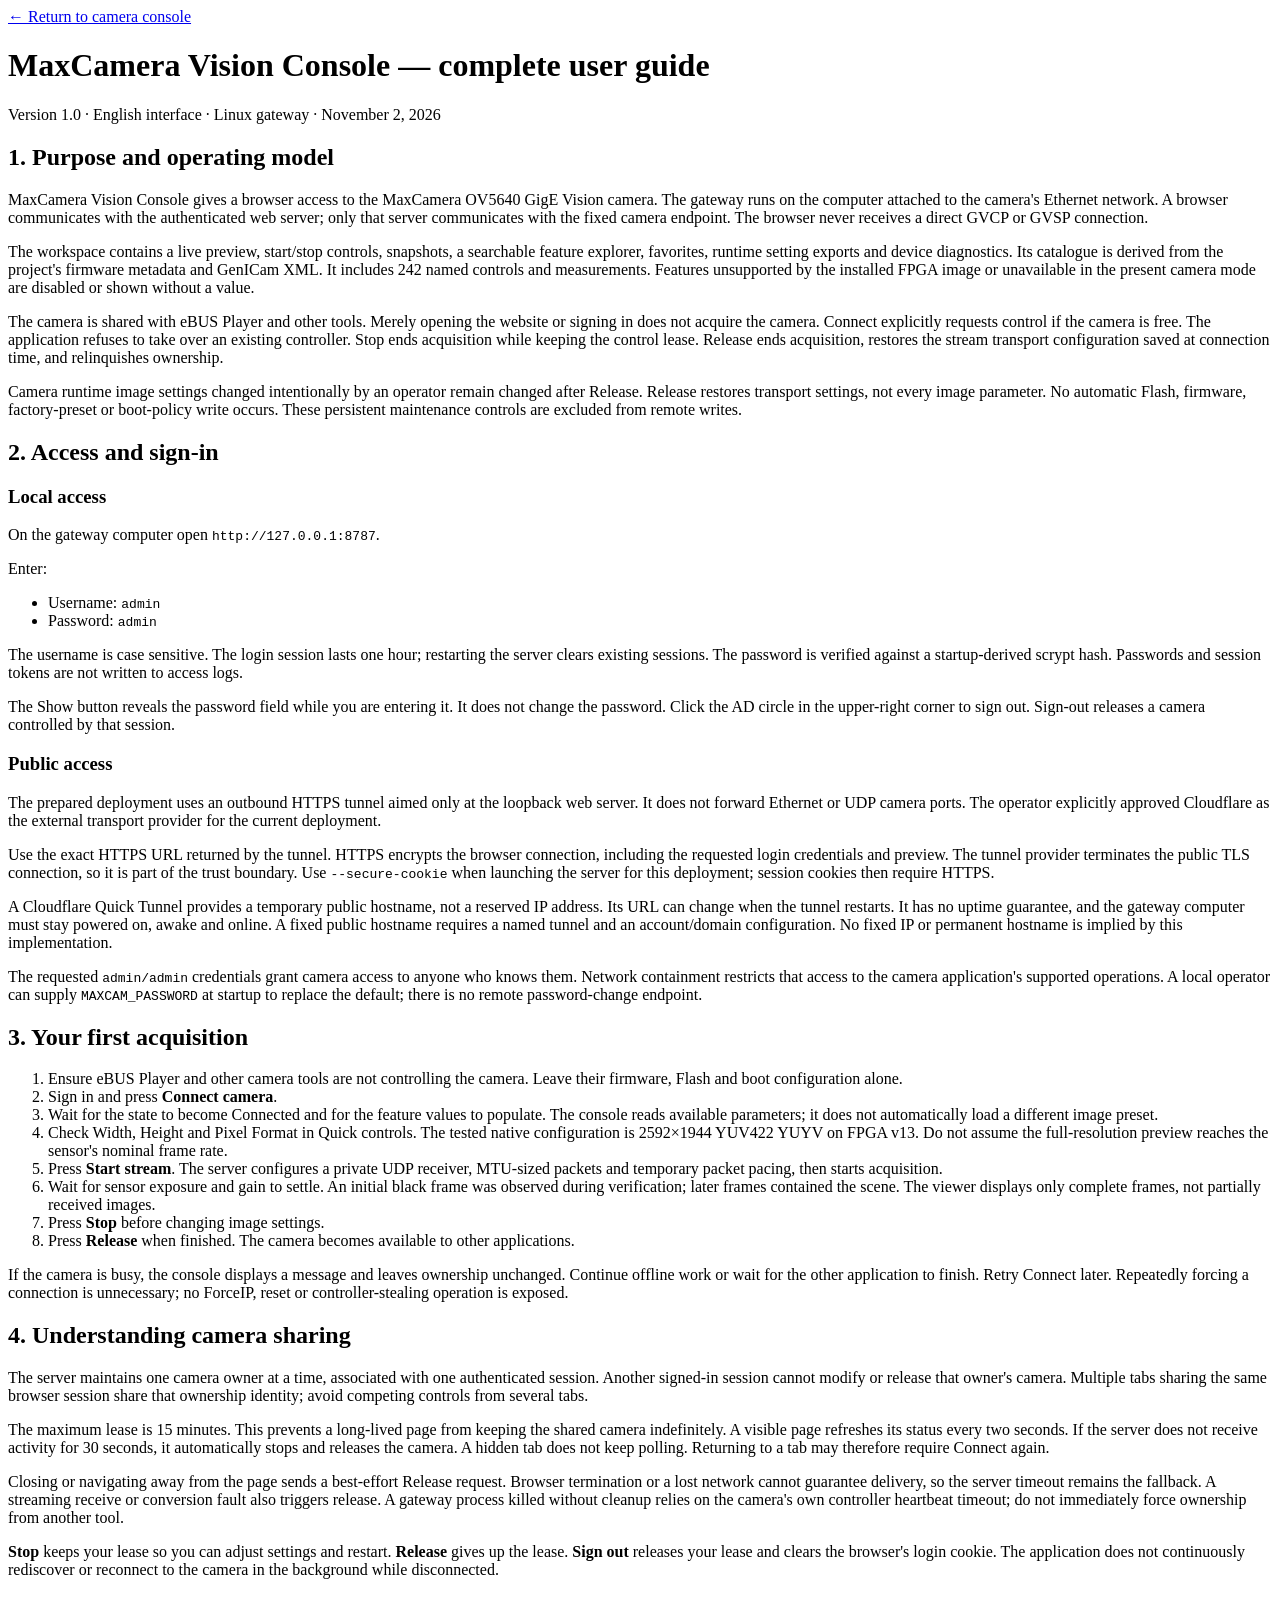
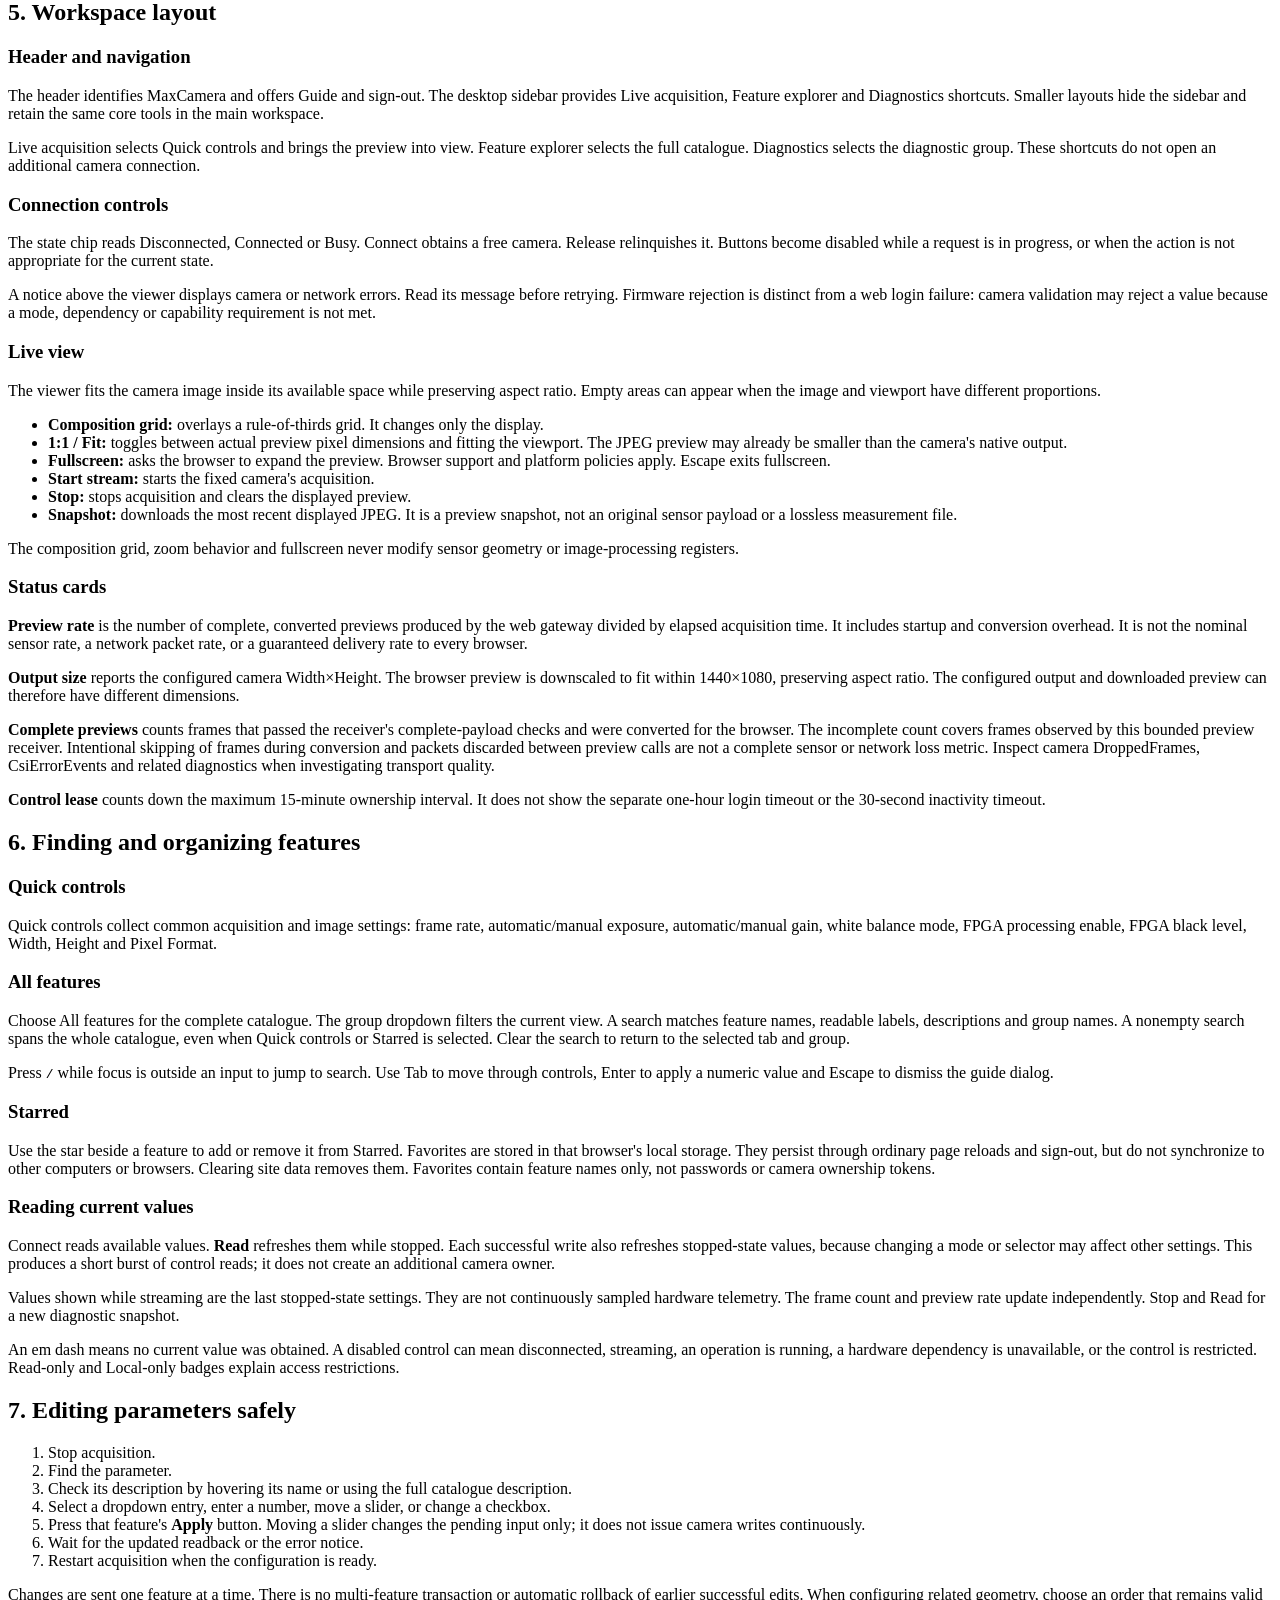
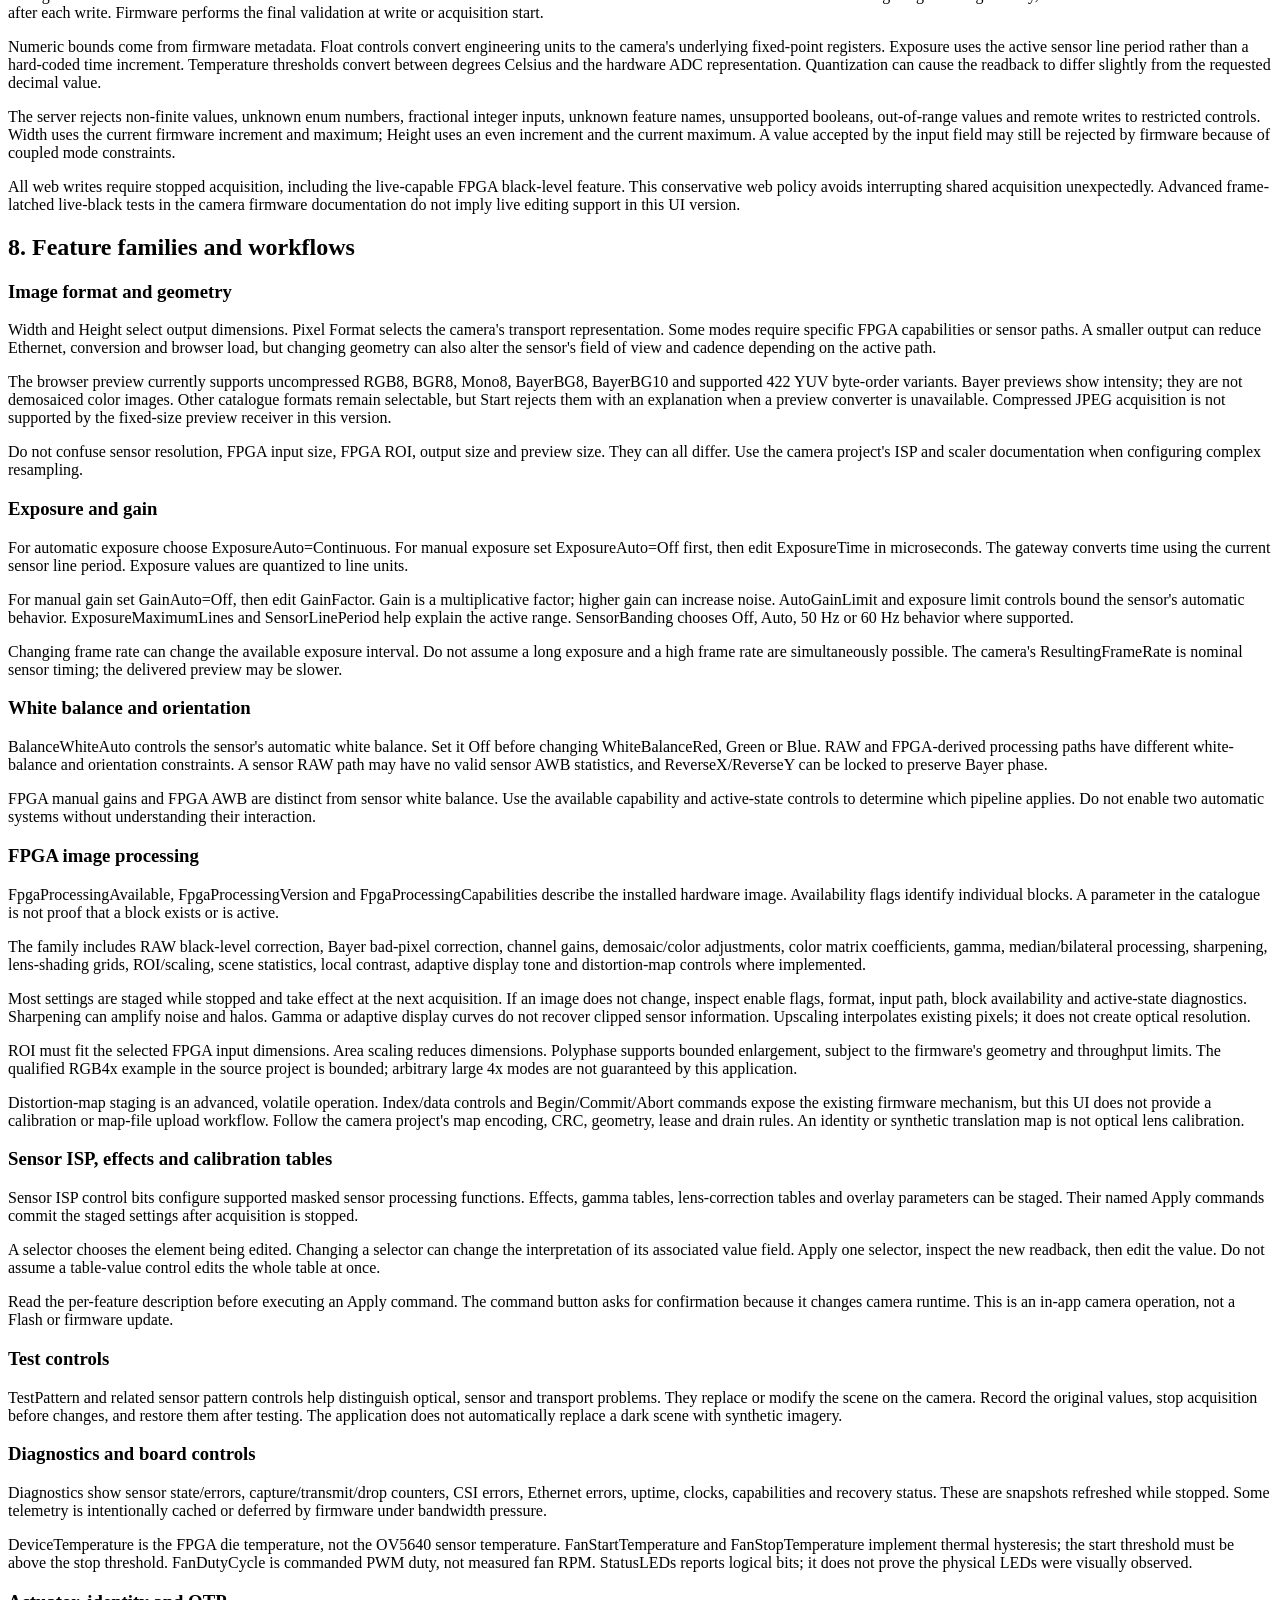
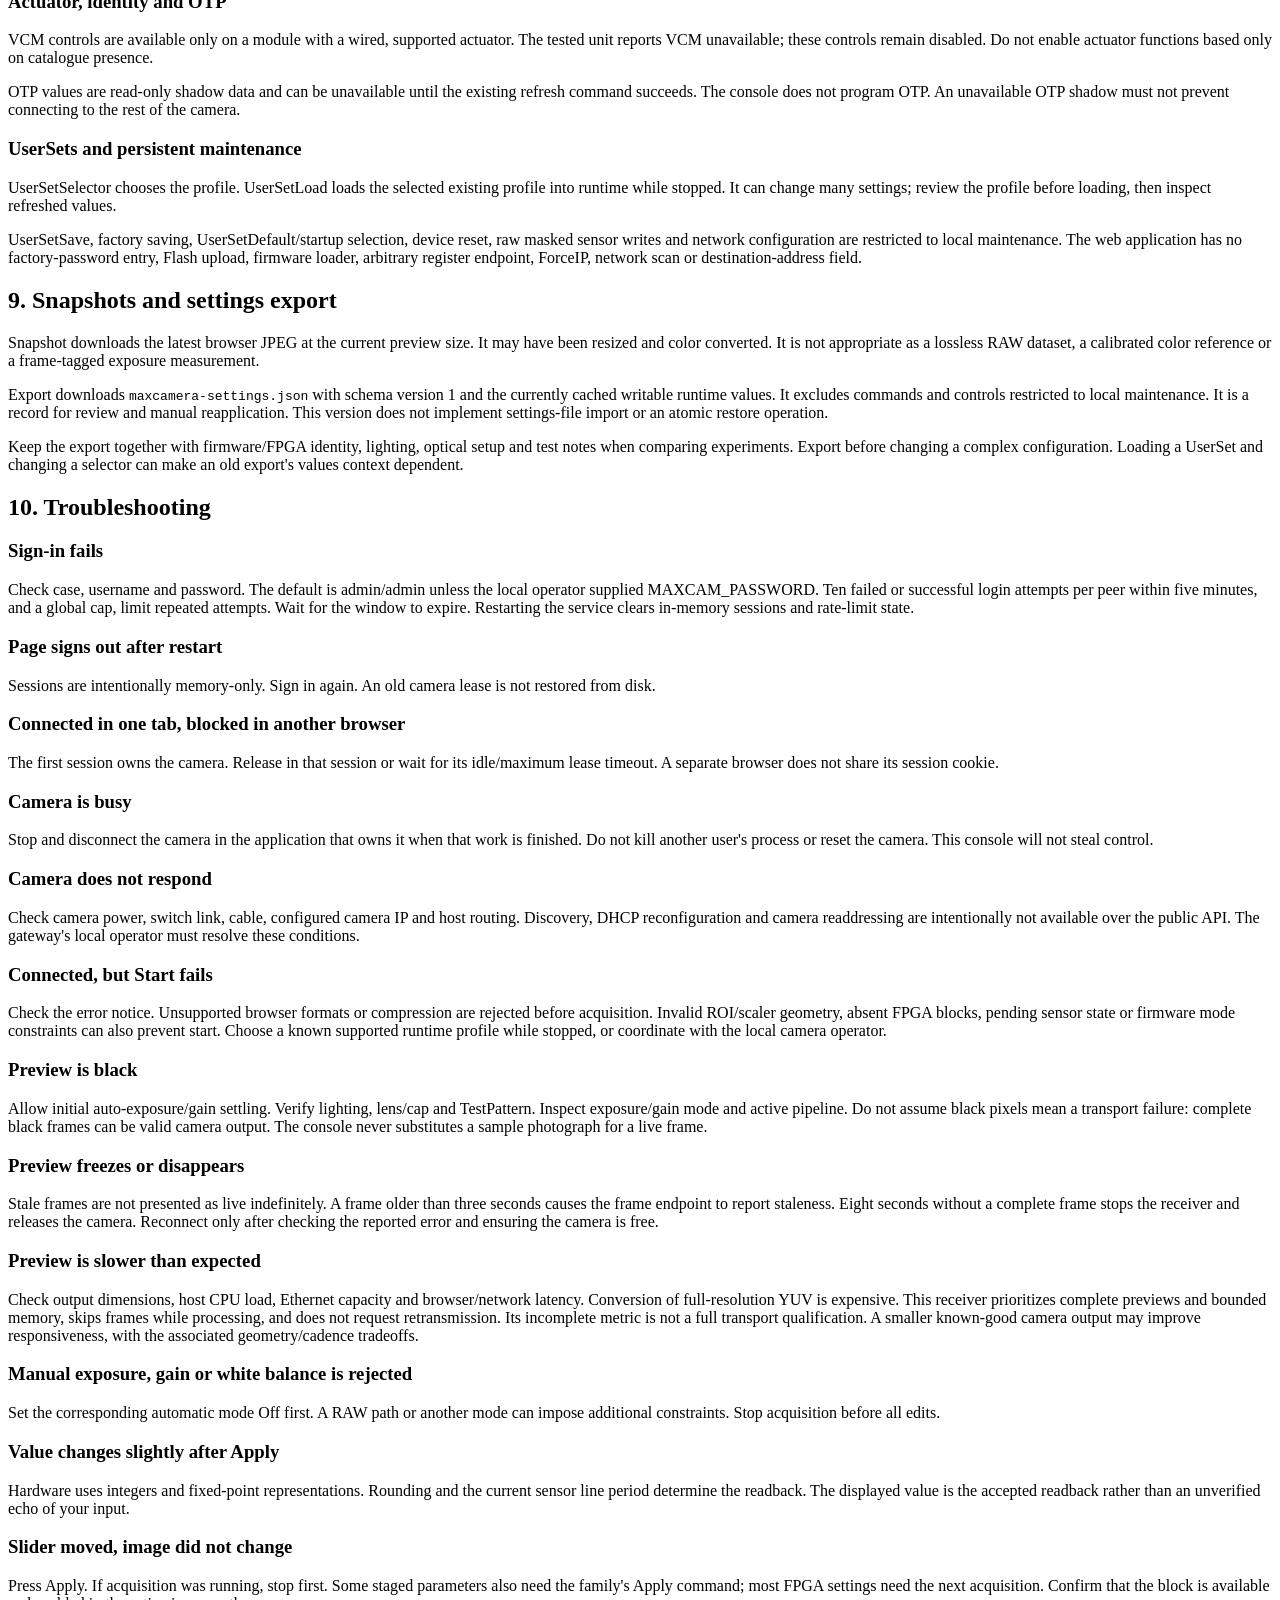
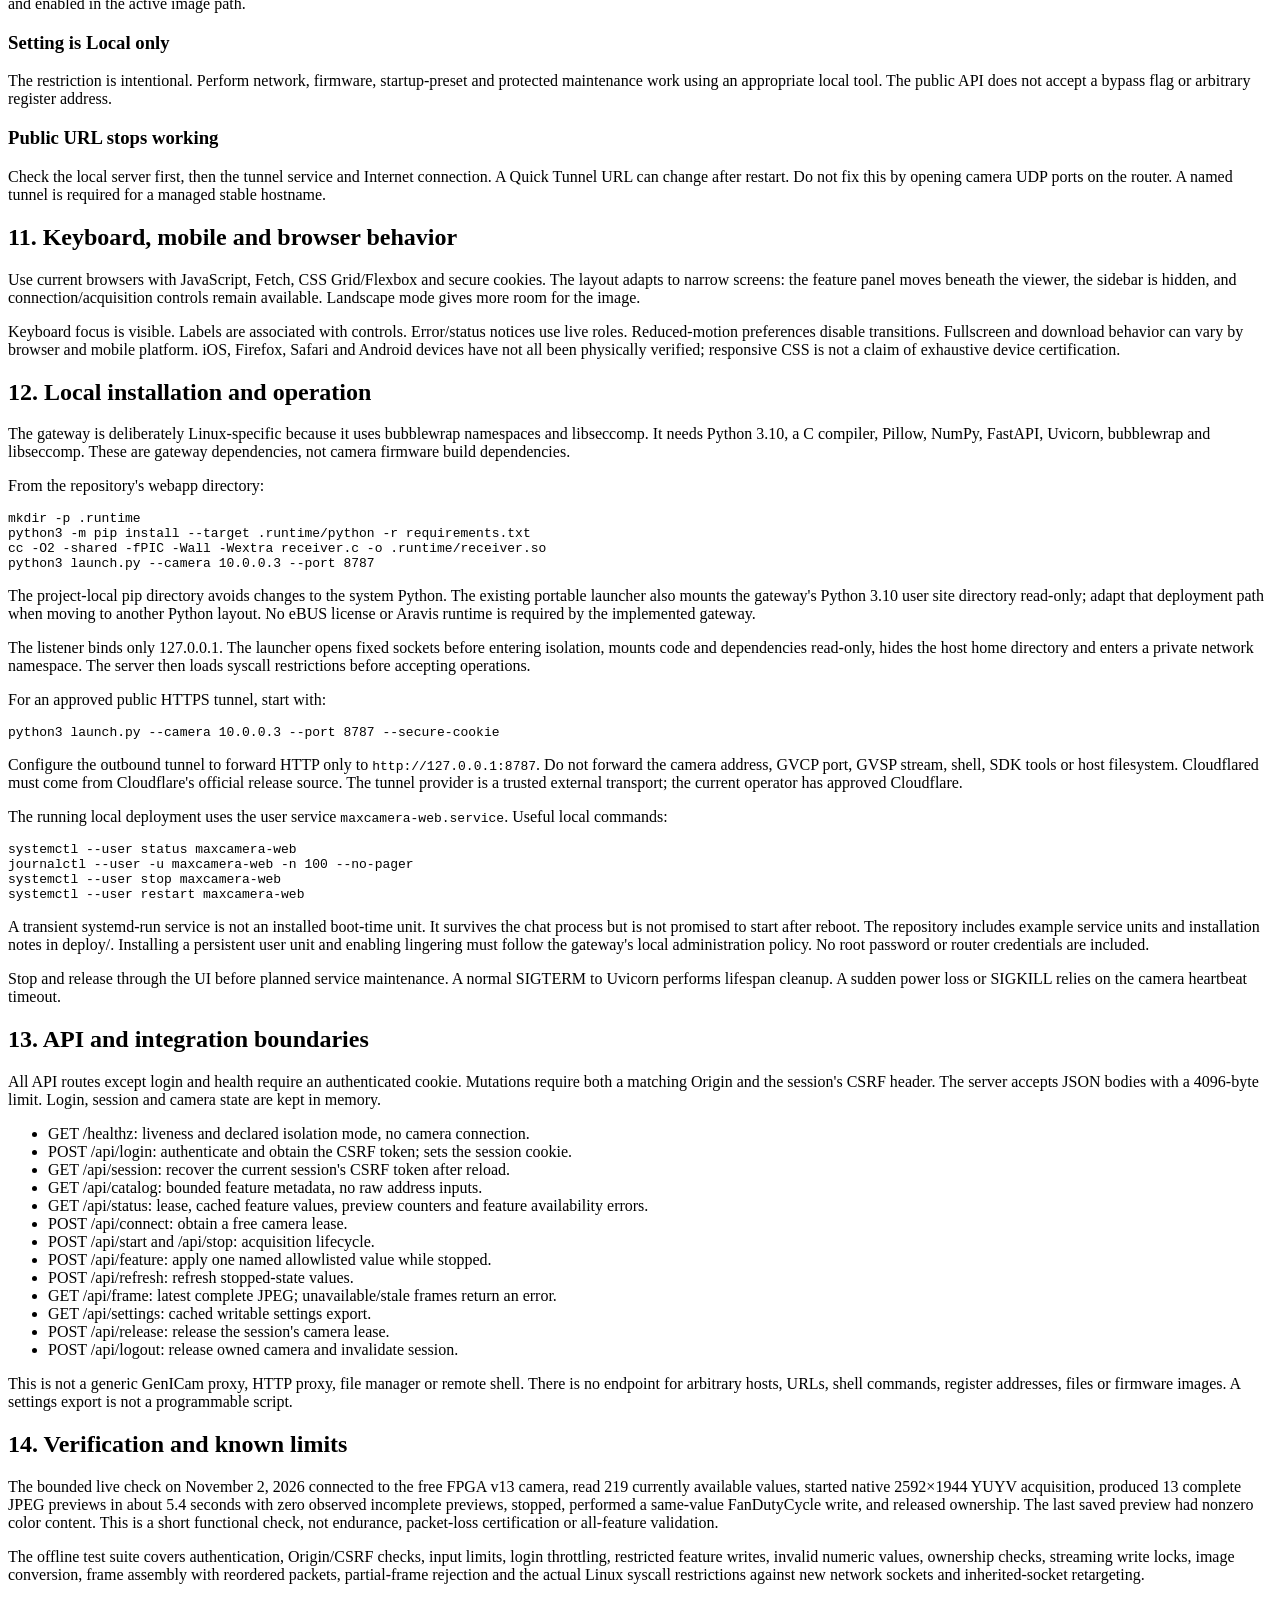
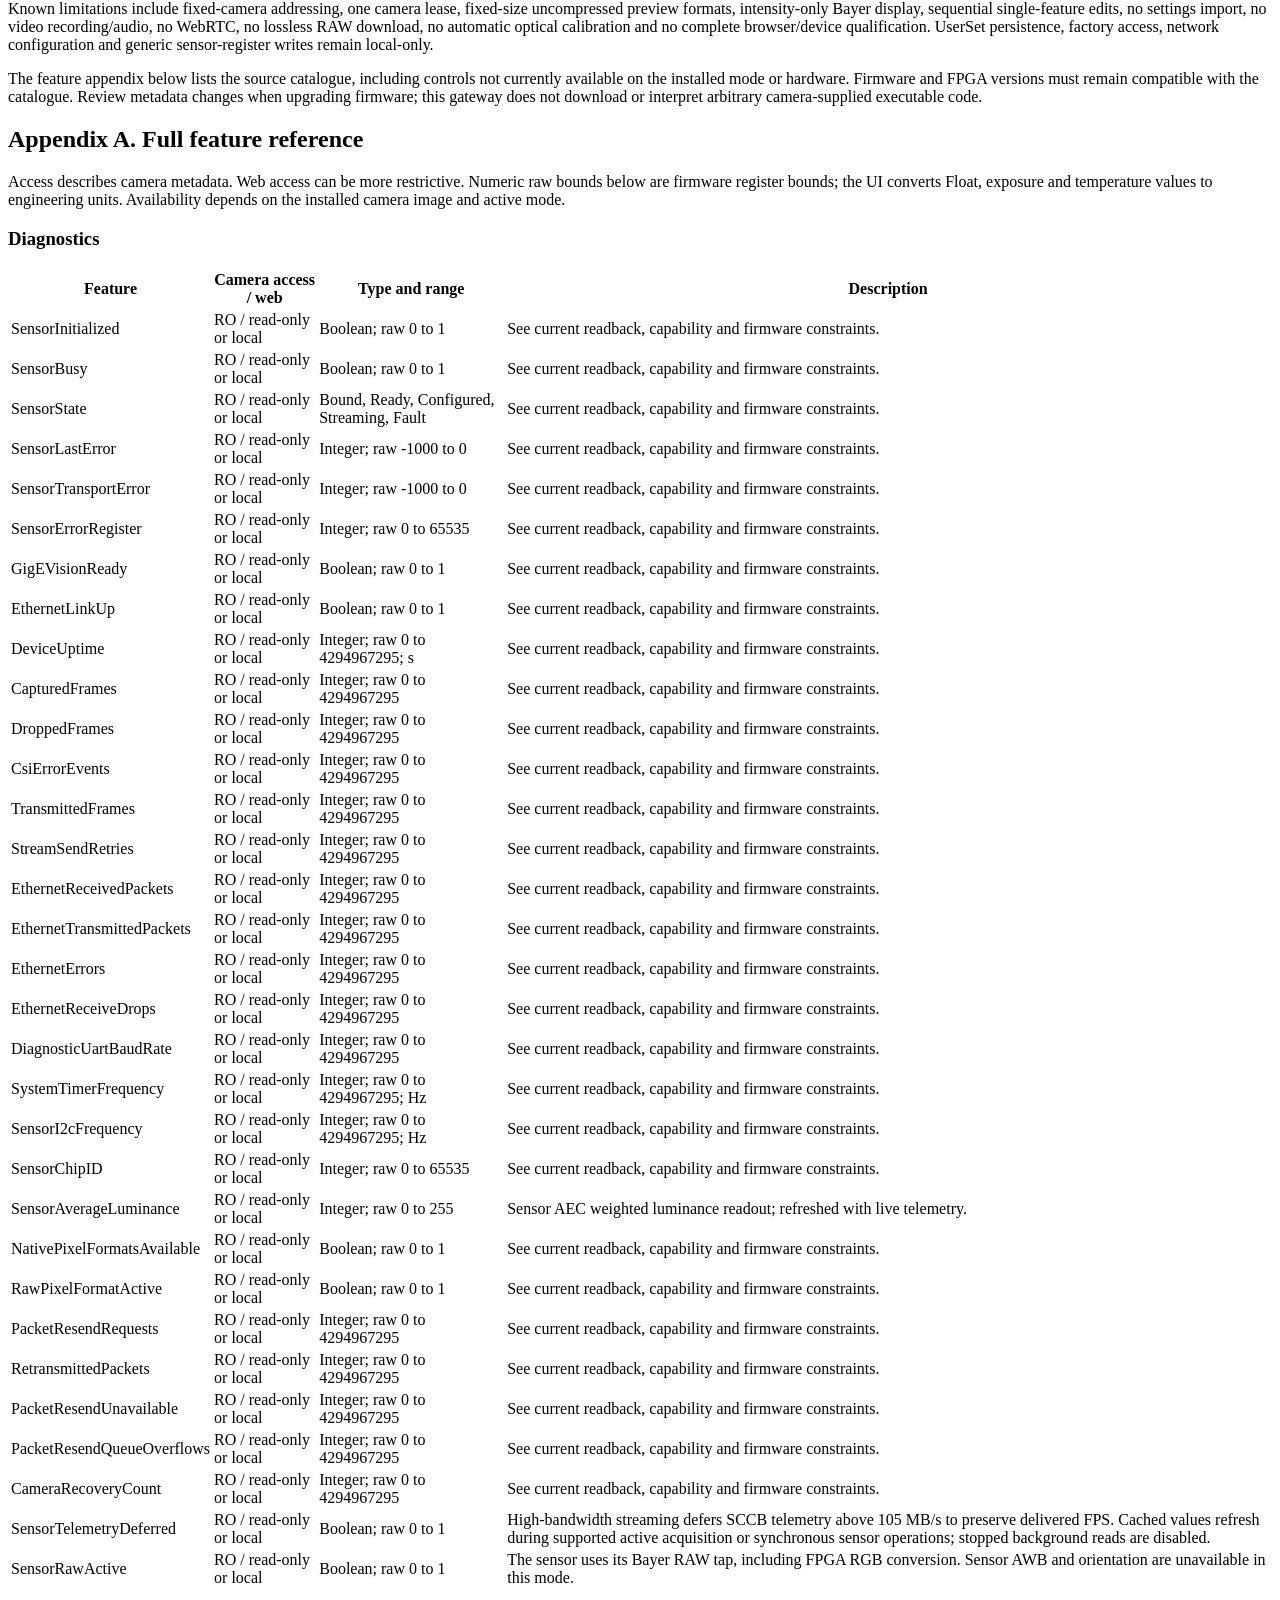
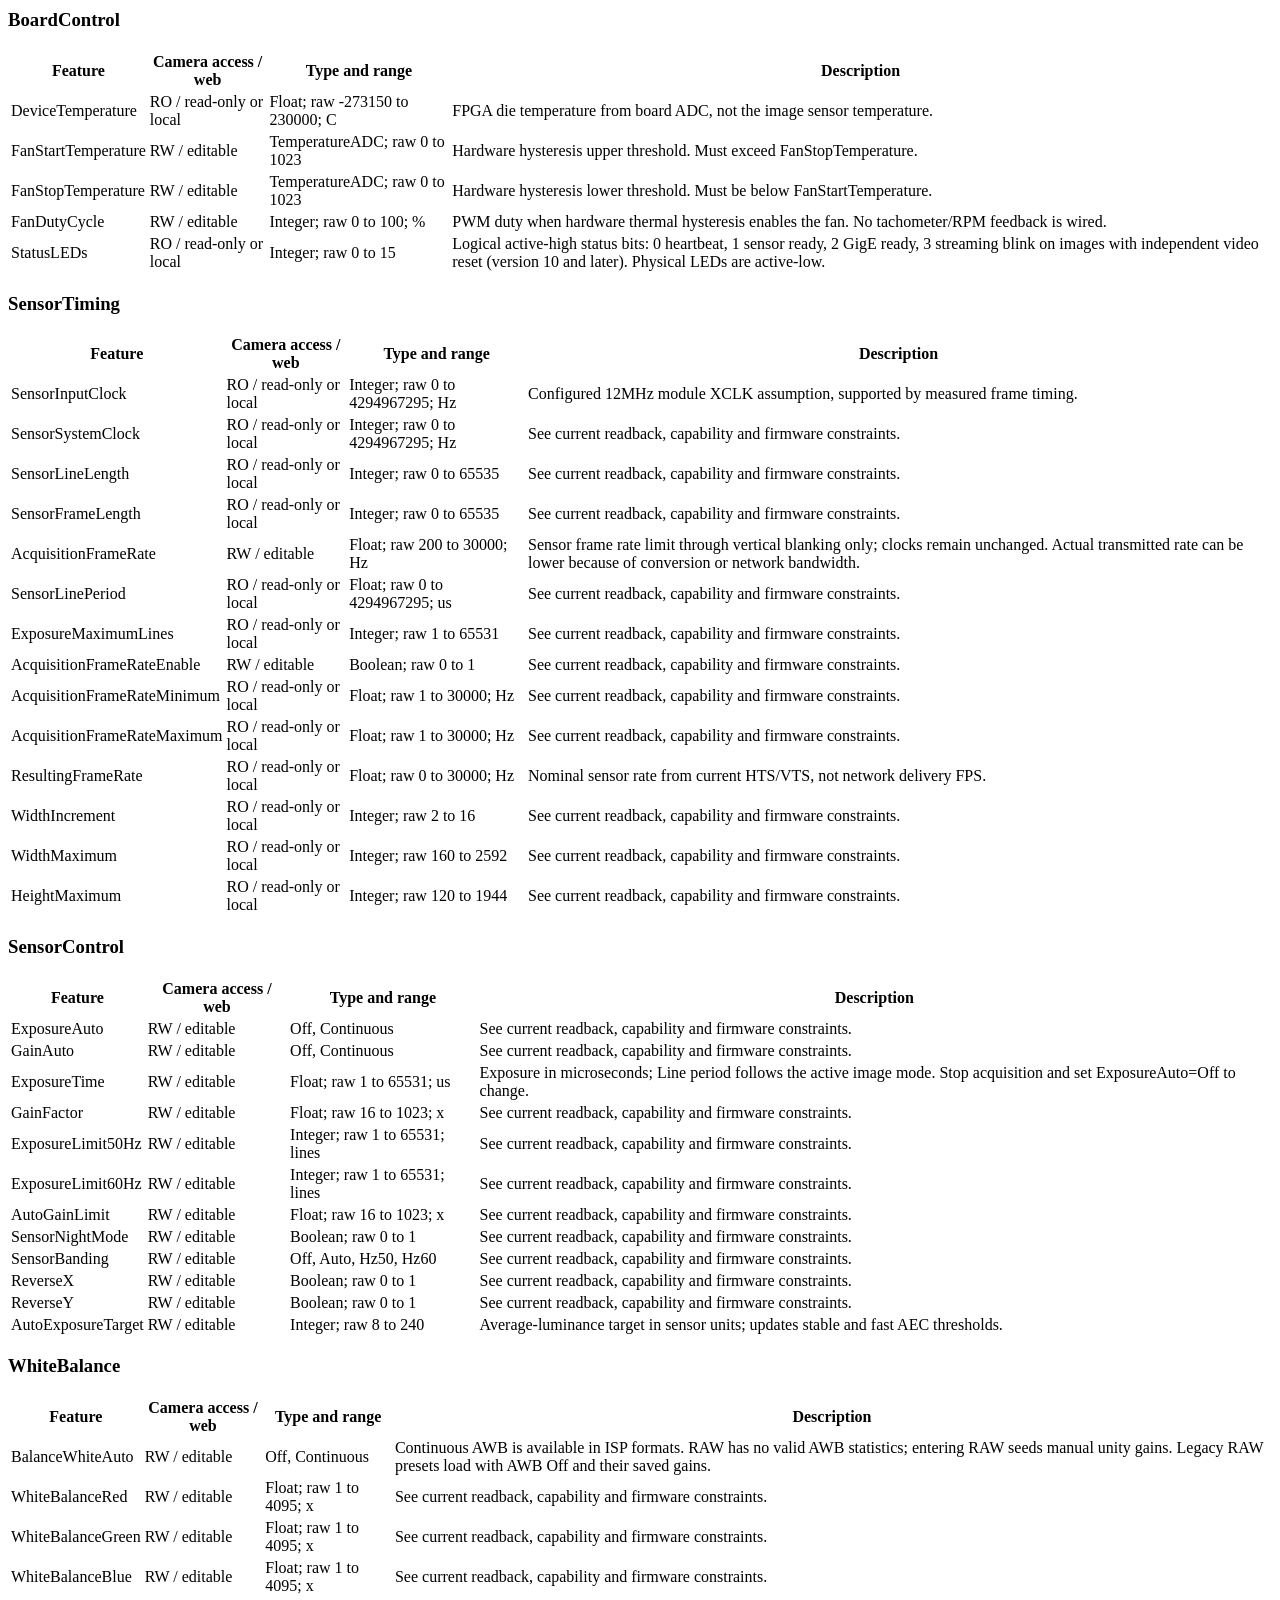
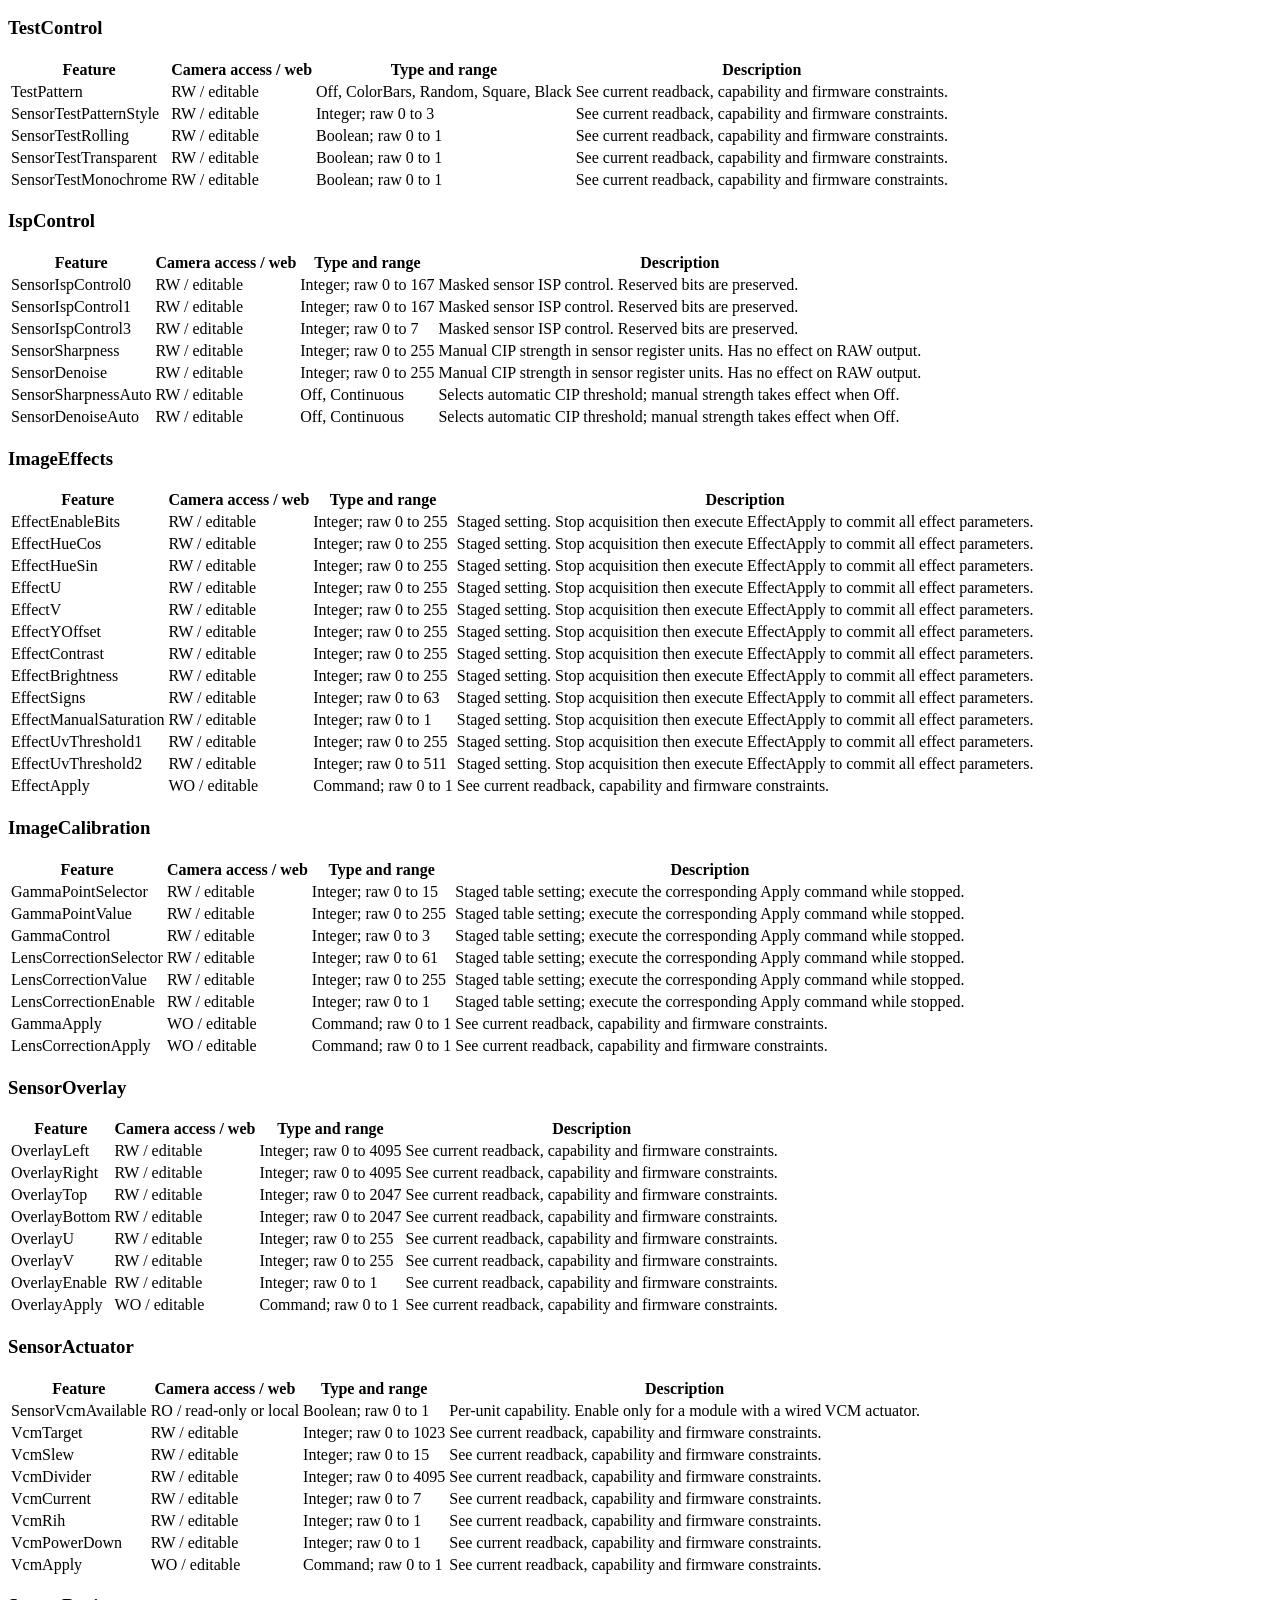
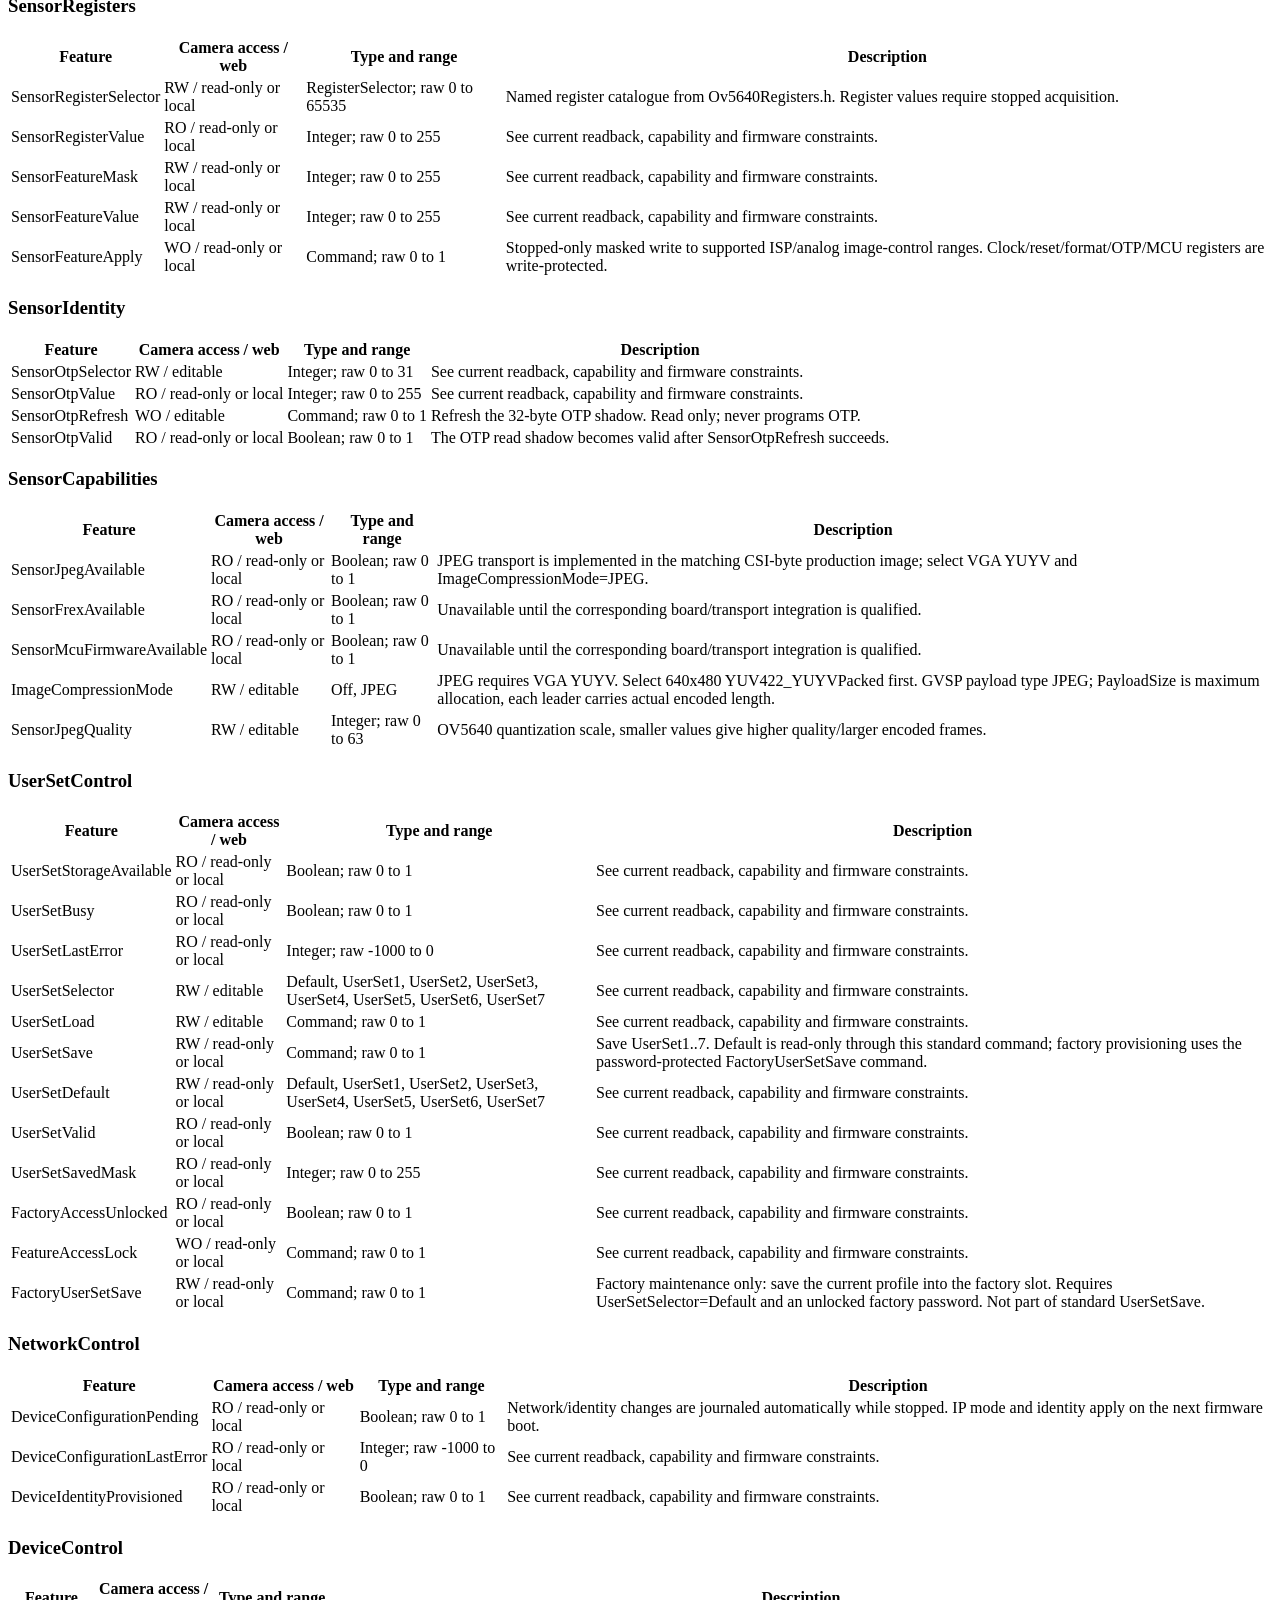
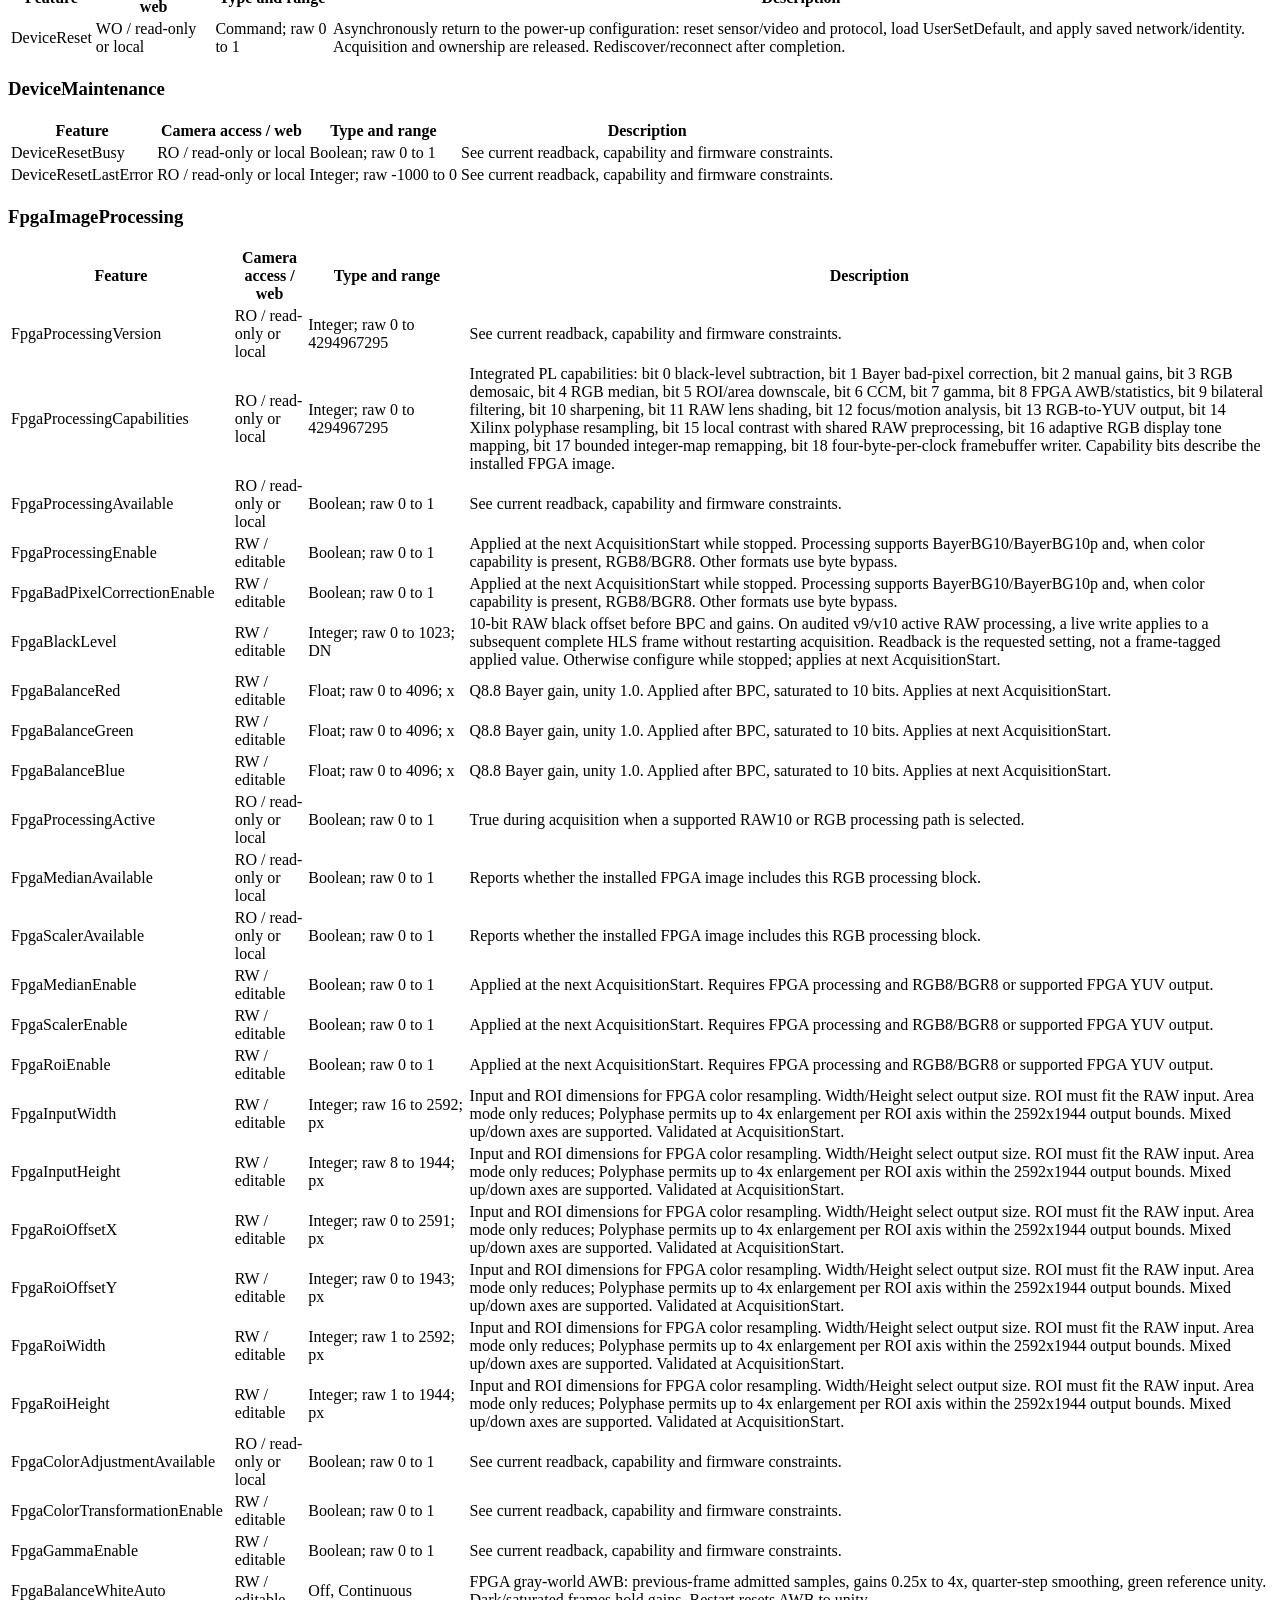
==== commit edafc8eb: "Record approved and verified public HTTPS deployment" ====
--- a/webapp/guide.html
+++ b/webapp/guide.html
@@ -16,7 +16,7 @@
 <p>The username is case sensitive. The login session lasts one hour; restarting the server clears existing sessions. The password is verified against a startup-derived scrypt hash. Passwords and session tokens are not written to access logs.</p>
 <p>The Show button reveals the password field while you are entering it. It does not change the password. Click the AD circle in the upper-right corner to sign out. Sign-out releases a camera controlled by that session.</p>
 <h3 id="public-access">Public access</h3>
-<p>The prepared deployment uses an outbound HTTPS tunnel aimed only at the loopback web server. It does not forward Ethernet or UDP camera ports. The selected external transport provider must be approved before publication in the current execution environment.</p>
+<p>The prepared deployment uses an outbound HTTPS tunnel aimed only at the loopback web server. It does not forward Ethernet or UDP camera ports. The operator explicitly approved Cloudflare as the external transport provider for the current deployment.</p>
 <p>Use the exact HTTPS URL returned by the tunnel. HTTPS encrypts the browser connection, including the requested login credentials and preview. The tunnel provider terminates the public TLS connection, so it is part of the trust boundary. Use <code>--secure-cookie</code> when launching the server for this deployment; session cookies then require HTTPS.</p>
 <p>A Cloudflare Quick Tunnel provides a temporary public hostname, not a reserved IP address. Its URL can change when the tunnel restarts. It has no uptime guarantee, and the gateway computer must stay powered on, awake and online. A fixed public hostname requires a named tunnel and an account/domain configuration. No fixed IP or permanent hostname is implied by this implementation.</p>
 <p>The requested <code>admin/admin</code> credentials grant camera access to anyone who knows them. Network containment restricts that access to the camera application's supported operations. A local operator can supply <code>MAXCAM_PASSWORD</code> at startup to replace the default; there is no remote password-change endpoint.</p>
@@ -168,7 +168,7 @@
 <p>For an approved public HTTPS tunnel, start with:</p>
 <pre><code class="language-bash">python3 launch.py --camera 10.0.0.3 --port 8787 --secure-cookie
 </code></pre>
-<p>Configure the outbound tunnel to forward HTTP only to <code>http://127.0.0.1:8787</code>. Do not forward the camera address, GVCP port, GVSP stream, shell, SDK tools or host filesystem. Cloudflared must come from Cloudflare's official release source. The tunnel provider is a trusted external transport and requires the stated approval before use here.</p>
+<p>Configure the outbound tunnel to forward HTTP only to <code>http://127.0.0.1:8787</code>. Do not forward the camera address, GVCP port, GVSP stream, shell, SDK tools or host filesystem. Cloudflared must come from Cloudflare's official release source. The tunnel provider is a trusted external transport; the current operator has approved Cloudflare.</p>
 <p>The running local deployment uses the user service <code>maxcamera-web.service</code>. Useful local commands:</p>
 <pre><code class="language-bash">systemctl --user status maxcamera-web
 journalctl --user -u maxcamera-web -n 100 --no-pager
